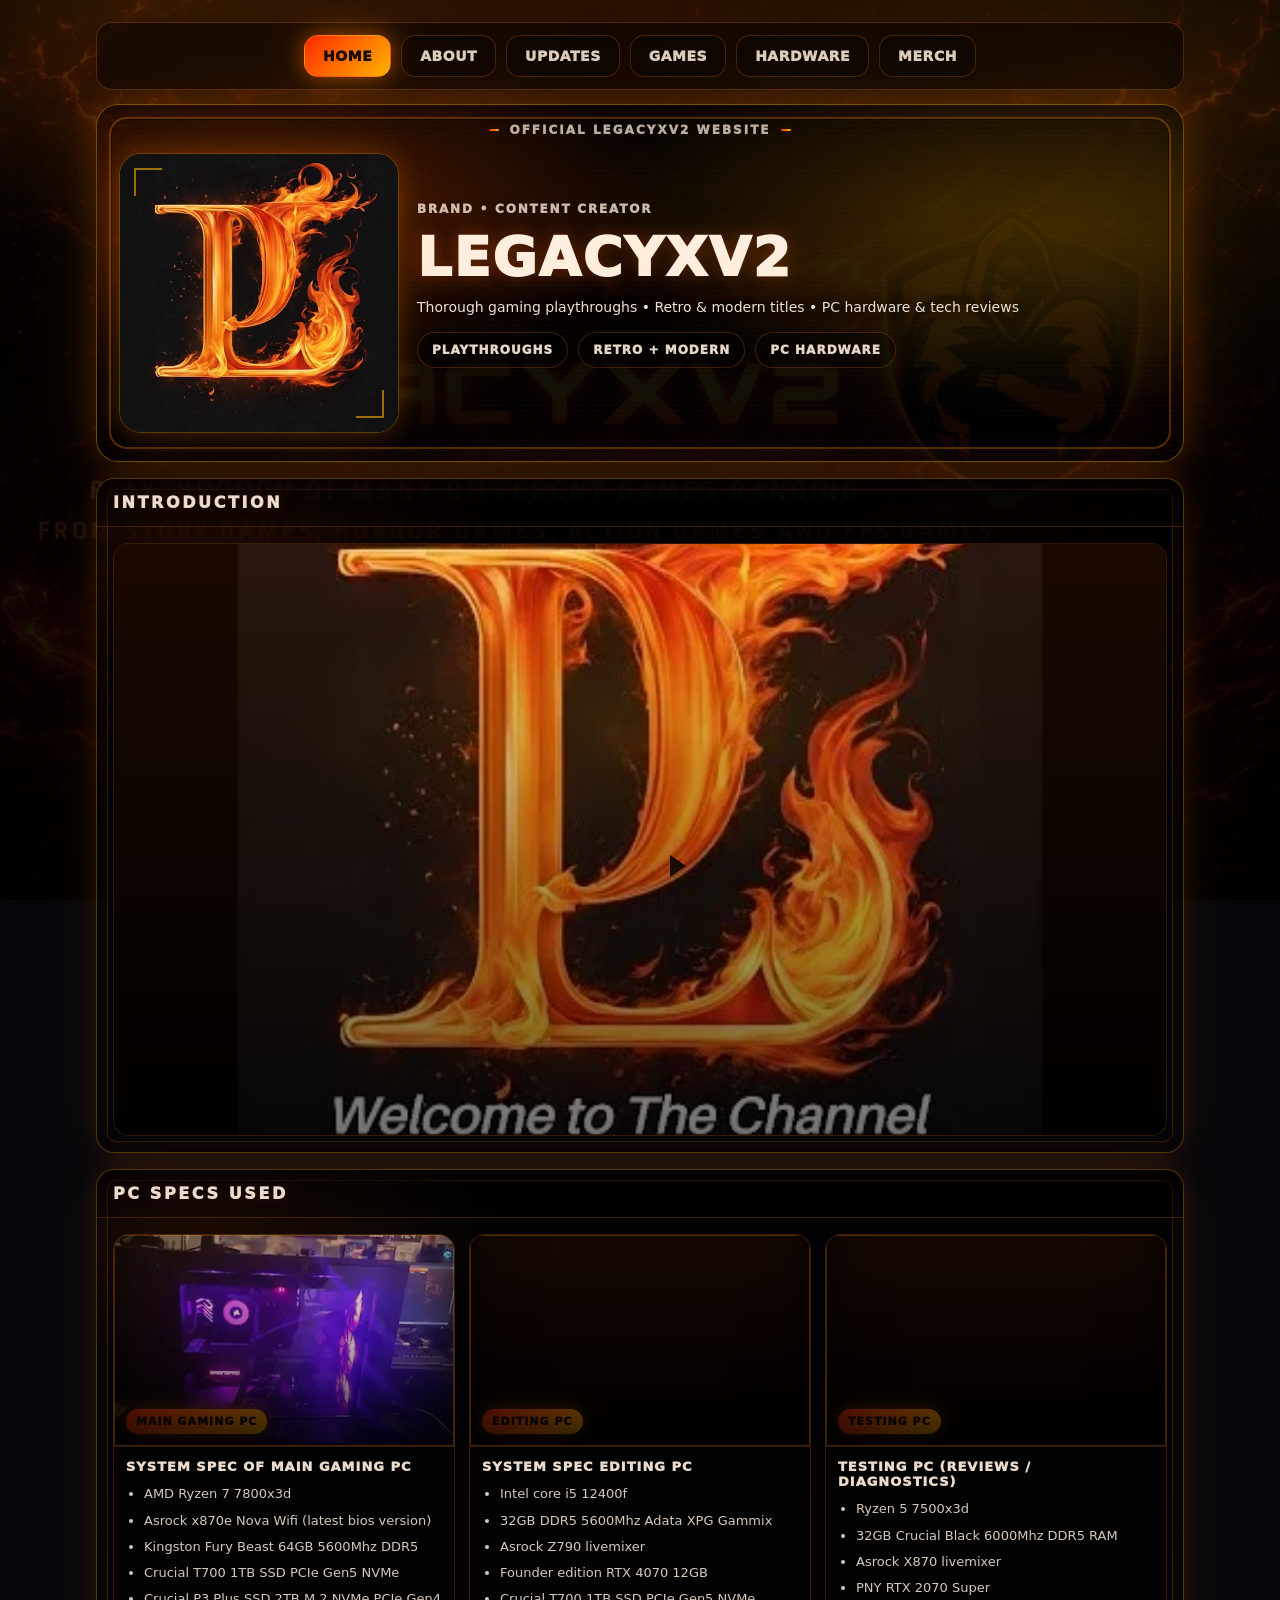
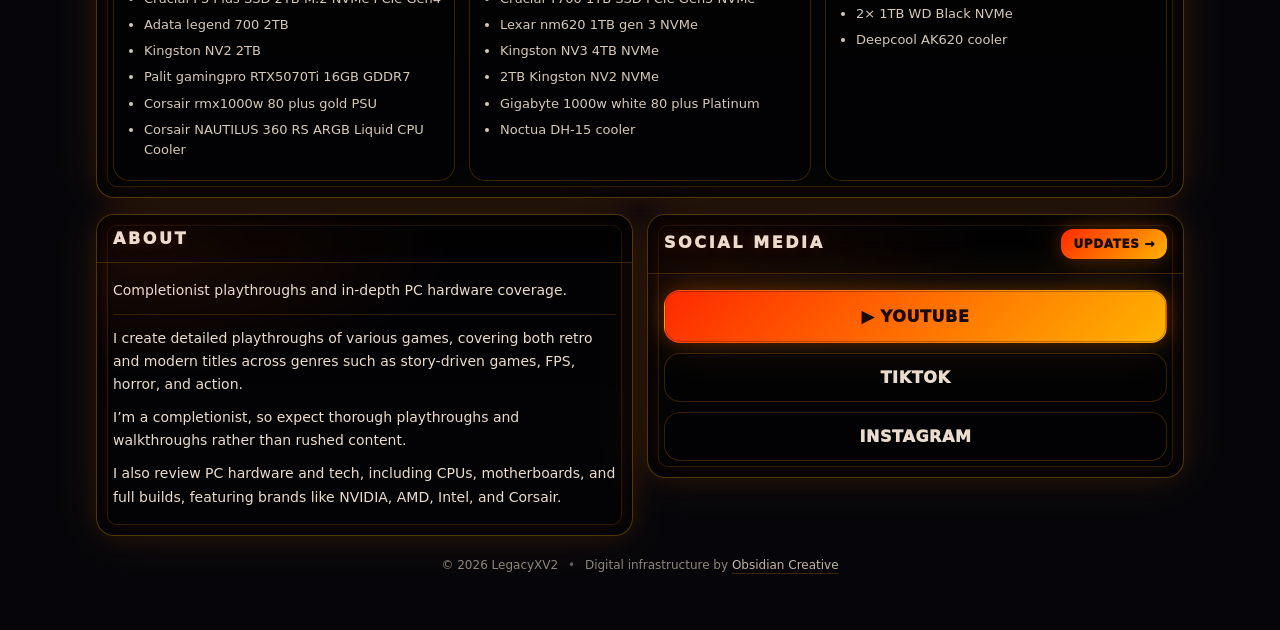
==== index.html @ 6c136018 "2" ====
<!doctype html>
<html lang="en">
<head>
  <meta charset="utf-8" />
  <meta name="viewport" content="width=device-width, initial-scale=1" />

  <script>
    if (location.pathname === "/updates") {
      location.replace("/updates.html");
    }
  </script>

  <title>LegacyXV2 — Gaming Playthroughs & PC Hardware Reviews</title>
  <meta name="description" content="LegacyXV2 creates completionist gaming playthroughs and in-depth PC hardware reviews—GPUs, CPUs, motherboards, benchmarks, builds, and tech." />
  <meta name="robots" content="index,follow" />
  <link rel="canonical" href="https://legacyxv2.co.uk/" />

  <meta property="og:site_name" content="LegacyXV2" />
  <meta property="og:type" content="website" />
  <meta property="og:url" content="https://legacyxv2.co.uk/" />
  <meta property="og:title" content="LegacyXV2 — Gaming Playthroughs & PC Hardware Reviews" />
  <meta property="og:description" content="Completionist playthroughs + PC hardware reviews (GPUs/CPUs/benchmarks/builds). New uploads weekly." />
  <meta property="og:image" content="https://legacyxv2.co.uk/og-legacyxv2.jpg" />
  <meta property="og:image:secure_url" content="https://legacyxv2.co.uk/og-legacyxv2.jpg" />
  <meta property="og:image:alt" content="LegacyXV2 — Gaming Playthroughs & PC Hardware Reviews" />
  <meta property="og:image:width" content="1200" />
  <meta property="og:image:height" content="630" />

  <meta name="twitter:card" content="summary_large_image" />
  <meta name="twitter:title" content="LegacyXV2 — Gaming Playthroughs & PC Hardware Reviews" />
  <meta name="twitter:description" content="Completionist playthroughs + PC hardware reviews (GPUs/CPUs/benchmarks/builds). New uploads weekly." />
  <meta name="twitter:image" content="https://legacyxv2.co.uk/og-legacyxv2.jpg" />

  <link rel="icon" href="/favicon.ico" />

  <link
    rel="preload"
    as="image"
    href="/logo-256.webp"
    fetchpriority="high"
    imagesrcset="/logo-256.webp 256w, /logo-512.webp 512w"
    imagesizes="(max-width: 520px) 220px, 280px"
  />

  <link rel="stylesheet" href="/styles.css?v=12" />

  <script type="application/ld+json">
  {
    "@context": "https://schema.org",
    "@graph": [
      {
        "@type": "WebSite",
        "@id": "https://legacyxv2.co.uk/#website",
        "url": "https://legacyxv2.co.uk/",
        "name": "LegacyXV2",
        "description": "Gaming playthroughs and in-depth PC hardware reviews.",
        "inLanguage": "en-GB",
        "publisher": { "@id": "https://legacyxv2.co.uk/#brand" }
      },
      {
        "@type": "WebPage",
        "@id": "https://legacyxv2.co.uk/#webpage",
        "url": "https://legacyxv2.co.uk/",
        "name": "LegacyXV2 — Gaming Playthroughs & PC Hardware Reviews",
        "isPartOf": { "@id": "https://legacyxv2.co.uk/#website" },
        "about": { "@id": "https://legacyxv2.co.uk/#brand" },
        "mainEntity": { "@id": "https://legacyxv2.co.uk/#brand" },
        "primaryImageOfPage": { "@id": "https://legacyxv2.co.uk/#ogimage" },
        "breadcrumb": { "@id": "https://legacyxv2.co.uk/#breadcrumbs" }
      },
      {
        "@type": "ImageObject",
        "@id": "https://legacyxv2.co.uk/#ogimage",
        "url": "https://legacyxv2.co.uk/og-legacyxv2.jpg",
        "width": 1200,
        "height": 630
      },
      {
        "@type": "Brand",
        "@id": "https://legacyxv2.co.uk/#brand",
        "name": "LegacyXV2",
        "url": "https://legacyxv2.co.uk/",
        "logo": {
          "@type": "ImageObject",
          "url": "https://legacyxv2.co.uk/logo-512.webp"
        },
        "image": { "@id": "https://legacyxv2.co.uk/#ogimage" },
        "sameAs": [
          "https://www.youtube.com/@legacyxv2",
          "https://www.tiktok.com/@legacyxv2",
          "https://www.instagram.com/legacyxv2"
        ],
        "founder": { "@id": "https://legacyxv2.co.uk/#creator" },
        "subjectOf": { "@id": "https://www.youtube.com/@legacyxv2#channel" }
      },
      {
        "@type": "Person",
        "@id": "https://legacyxv2.co.uk/#creator",
        "name": "Jason Cliffe",
        "jobTitle": "Founder / Creator",
        "url": "https://legacyxv2.co.uk/",
        "worksFor": { "@id": "https://legacyxv2.co.uk/#brand" }
      },
      {
        "@type": "YouTubeChannel",
        "@id": "https://www.youtube.com/@legacyxv2#channel",
        "name": "LegacyXV2",
        "url": "https://www.youtube.com/@legacyxv2"
      },
      {
        "@type": "BreadcrumbList",
        "@id": "https://legacyxv2.co.uk/#breadcrumbs",
        "itemListElement": [
          {
            "@type": "ListItem",
            "position": 1,
            "name": "Home",
            "item": "https://legacyxv2.co.uk/"
          }
        ]
      }
    ]
  }
  </script>
</head>

<body>
  <main class="wrap">

    <nav class="topnav" aria-label="Primary">
      <div class="navlinks">
        <a class="navlink active" href="/">Home</a>
        <a class="navlink" href="/about.html">About</a>
        <a class="navlink" href="/updates.html">Updates</a>
        <a class="navlink" href="/game.html">Games</a>
        <a class="navlink" href="/hardware.html">Hardware</a>
        <a class="navlink" href="/merch.html">Merch</a>
      </div>
    </nav>

    <header class="heroFrame">
      <div class="heroFrame__glow" aria-hidden="true"></div>

      <div class="heroFrame__inner">
        <div class="heroTop">
          <div class="heroTop__label">
            <span class="heroTop__dot" aria-hidden="true"></span>
            OFFICIAL LEGACYXV2 WEBSITE
            <span class="heroTop__dot" aria-hidden="true"></span>
          </div>
        </div>

        <div class="heroMain">
          <div class="heroLogo">
            <picture>
              <source
                type="image/webp"
                srcset="/logo-256.webp 256w, /logo-512.webp 512w"
                sizes="(max-width: 520px) 220px, 280px"
              >
              <img
                src="/logo-256.webp"
                srcset="/logo-256.webp 256w, /logo-512.webp 512w"
                sizes="(max-width: 520px) 220px, 280px"
                width="256"
                height="256"
                loading="eager"
                fetchpriority="high"
                decoding="async"
                alt="LegacyXV2 logo"
                class="heroLogo__img"
              />
            </picture>
          </div>

          <div class="heroCopy">
            <div class="heroRole">BRAND • CONTENT CREATOR</div>

            <h1 class="heroTitle">LEGACYXV2</h1>

            <p class="heroSub">
              Thorough gaming playthroughs • Retro &amp; modern titles • PC hardware &amp; tech reviews
            </p>

            <div class="heroChips" aria-hidden="true">
              <span class="chip">Playthroughs</span>
              <span class="chip">Retro + Modern</span>
              <span class="chip">PC Hardware</span>
            </div>
          </div>
        </div>
      </div>
    </header>

    <section class="panel introPanel">
      <div class="panelHead">
        <h2 class="panelTitle">Introduction</h2>
      </div>

      <div class="panelBody">
        <div class="introVideo ytLite" data-yt="EZhBBKnVXdI" role="group" aria-label="LegacyXV2 Introduction video">
          <button class="ytLite__btn" type="button" aria-label="Play LegacyXV2 Introduction video">
            <span class="ytLite__play" aria-hidden="true"></span>
          </button>

          <img
            class="ytLite__thumb"
            src="/yt-intro-480.webp"
            alt="LegacyXV2 Introduction video thumbnail"
            loading="eager"
            fetchpriority="low"
            decoding="async"
            width="480"
            height="270"
          />

          <noscript>
            <iframe
              src="https://www.youtube.com/embed/EZhBBKnVXdI"
              title="LegacyXV2 Introduction"
              loading="lazy"
              referrerpolicy="strict-origin-when-cross-origin"
              allow="accelerometer; autoplay; clipboard-write; encrypted-media; gyroscope; picture-in-picture; web-share"
              allowfullscreen></iframe>
          </noscript>
        </div>
      </div>
    </section>

    <section class="panel specsPanel">
      <div class="panelHead">
        <h2 class="panelTitle">PC Specs Used</h2>
      </div>

      <div class="panelBody">
        <div class="rigGrid">

          <article class="rigCard">
            <div class="rigMedia">
              <img
                src="/pc-gaming-800.webp"
                srcset="/pc-gaming-400.webp 400w, /pc-gaming-800.webp 800w"
                sizes="(max-width: 980px) 100vw, 33vw"
                alt="Main gaming PC"
                width="800"
                height="500"
                loading="lazy"
                decoding="async"
              />
              <span class="rigLabel">Main Gaming PC</span>
            </div>
            <div class="rigContent">
              <h3 class="rigTitle">System Spec of main gaming PC</h3>
              <ul class="rigList">
                <li>AMD Ryzen 7 7800x3d</li>
                <li>Asrock x870e Nova Wifi (latest bios version)</li>
                <li>Kingston Fury Beast 64GB 5600Mhz DDR5</li>
                <li>Crucial T700 1TB SSD PCIe Gen5 NVMe</li>
                <li>Crucial P3 Plus SSD 2TB M.2 NVMe PCIe Gen4</li>
                <li>Adata legend 700 2TB</li>
                <li>Kingston NV2 2TB</li>
                <li>Palit gamingpro RTX5070Ti 16GB GDDR7</li>
                <li>Corsair rmx1000w 80 plus gold PSU</li>
                <li>Corsair NAUTILUS 360 RS ARGB Liquid CPU Cooler</li>
              </ul>
            </div>
          </article>

          <article class="rigCard">
            <div class="rigMedia">
              <img
                src="/pc-editing-800.webp"
                srcset="/pc-editing-400.webp 400w, /pc-editing-800.webp 800w"
                sizes="(max-width: 980px) 100vw, 33vw"
                alt="Editing PC"
                width="800"
                height="500"
                loading="lazy"
                decoding="async"
              />
              <span class="rigLabel">Editing PC</span>
            </div>
            <div class="rigContent">
              <h3 class="rigTitle">System spec editing PC</h3>
              <ul class="rigList">
                <li>Intel core i5 12400f</li>
                <li>32GB DDR5 5600Mhz Adata XPG Gammix</li>
                <li>Asrock Z790 livemixer</li>
                <li>Founder edition RTX 4070 12GB</li>
                <li>Crucial T700 1TB SSD PCIe Gen5 NVMe</li>
                <li>Lexar nm620 1TB gen 3 NVMe</li>
                <li>Kingston NV3 4TB NVMe</li>
                <li>2TB Kingston NV2 NVMe</li>
                <li>Gigabyte 1000w white 80 plus Platinum</li>
                <li>Noctua DH-15 cooler</li>
              </ul>
            </div>
          </article>

          <article class="rigCard">
            <div class="rigMedia">
              <img
                src="/pc-testing-800.webp"
                srcset="/pc-testing-400.webp 400w, /pc-testing-800.webp 800w"
                sizes="(max-width: 980px) 100vw, 33vw"
                alt="Testing PC"
                width="800"
                height="500"
                loading="lazy"
                decoding="async"
              />
              <span class="rigLabel">Testing PC</span>
            </div>
            <div class="rigContent">
              <h3 class="rigTitle">Testing PC (Reviews / Diagnostics)</h3>
              <ul class="rigList">
                <li>Ryzen 5 7500x3d</li>
                <li>32GB Crucial Black 6000Mhz DDR5 RAM</li>
                <li>Asrock X870 livemixer</li>
                <li>PNY RTX 2070 Super</li>
                <li>2× 1TB WD Black NVMe</li>
                <li>Deepcool AK620 cooler</li>
              </ul>
            </div>
          </article>

        </div>
      </div>
    </section>

    <section class="grid2">
      <section class="panel">
        <div class="panelHead">
          <h2 class="panelTitle">About</h2>
        </div>

        <div class="panelBody aboutBody">
          <p class="aboutLead">
            Completionist playthroughs and in-depth PC hardware coverage.
          </p>

          <div class="aboutDivider" aria-hidden="true"></div>

          <p>
            I create detailed playthroughs of various games, covering both retro and modern titles
            across genres such as story-driven games, FPS, horror, and action.
          </p>

          <p>
            I’m a completionist, so expect thorough playthroughs and walkthroughs rather than rushed content.
          </p>

          <p>
            I also review PC hardware and tech, including CPUs, motherboards, and full builds,
            featuring brands like NVIDIA, AMD, Intel, and Corsair.
          </p>
        </div>
      </section>

      <section class="panel">
        <div class="panelHead panelHead--split">
          <h2 class="panelTitle">Social Media</h2>
          <a class="miniLink" href="/updates.html">Updates →</a>
        </div>

        <div class="panelBody">
          <div class="linksGrid">
            <a class="btnPrimary" href="https://youtube.com/@legacyxv2" target="_blank" rel="noopener">▶ YouTube</a>
            <a class="btnGhost" href="https://www.tiktok.com/@legacyxv2" target="_blank" rel="noopener">TikTok</a>
            <a class="btnGhost" href="https://www.instagram.com/legacyxv2" target="_blank" rel="noopener">Instagram</a>
          </div>
        </div>
      </section>
    </section>

    <footer class="footer">
  <p>
    © <span id="year"></span> LegacyXV2
    <span class="footerSep">•</span>
    Digital infrastructure by 
    <a href="https://obsidiancreative.uk" target="_blank" rel="noopener">
      Obsidian Creative
    </a>
  </p>
</footer>

  </main>

  <script>
    // Enable "ready" enhancements after first paint
    requestAnimationFrame(() => document.documentElement.classList.add("ready"));

    document.getElementById("year").textContent = new Date().getFullYear();

    // Click-to-load YouTube iframe
    (function () {
      const wrap = document.querySelector(".ytLite");
      if (!wrap) return;

      const id = wrap.getAttribute("data-yt");
      const btn = wrap.querySelector(".ytLite__btn");
      if (!id || !btn) return;

      function load() {
        const pc1 = document.createElement("link");
        pc1.rel = "preconnect";
        pc1.href = "https://www.youtube.com";
        pc1.crossOrigin = "anonymous";
        document.head.appendChild(pc1);

        const pc2 = document.createElement("link");
        pc2.rel = "preconnect";
        pc2.href = "https://i.ytimg.com";
        pc2.crossOrigin = "anonymous";
        document.head.appendChild(pc2);

        const iframe = document.createElement("iframe");
        iframe.src =
          "https://www.youtube.com/embed/" +
          encodeURIComponent(id) +
          "?autoplay=1&rel=0&modestbranding=1";
        iframe.title = "LegacyXV2 Introduction";
        iframe.loading = "lazy";
        iframe.referrerPolicy = "strict-origin-when-cross-origin";
        iframe.allow =
          "accelerometer; autoplay; clipboard-write; encrypted-media; gyroscope; picture-in-picture; web-share";
        iframe.allowFullscreen = true;

        wrap.innerHTML = "";
        wrap.appendChild(iframe);
      }

      btn.addEventListener("click", load, { once: true });
      btn.addEventListener("keydown", (e) => {
        if (e.key === "Enter" || e.key === " ") {
          e.preventDefault();
          load();
        }
      });
    })();
  </script>
</body>
</html>
---- styles.css ----
:root{
  --bg:#06060a;
  --text:#ffeedd;
  --muted:rgba(255,238,221,0.72);

  --card:rgba(0,0,0,0.58);
  --ember:#ff5a00;
  --ember2:#ffb300;
  --ember3:#ff2a00;

  --border:rgba(255,140,0,0.26);
  --borderStrong:rgba(255,179,0,0.36);

  --radius:18px;

  /* HUD extras */
  --hudLine: rgba(255,140,0,0.35);
  --hudLine2: rgba(255,179,0,0.22);
}

*{ box-sizing:border-box; }
html{ min-height:100%; }
body{ min-height:100svh; }

img, picture, video, canvas, svg{
  max-width:100%;
  height:auto;
  display:block;
}

body{
  margin:0;
  font-family: ui-sans-serif, system-ui, -apple-system, Segoe UI, Roboto, Arial;
  color:var(--text);
  background-color: var(--bg);
  min-height: 100svh;
  position: relative;
  overflow-x: hidden;
}

/* =========================================================
   BACKGROUND
========================================================= */
body::before{
  content:"";
  position: fixed;
  inset: 0;
  z-index: -2;
  pointer-events: none;

  background:
    radial-gradient(1200px 600px at 50% 0%, rgba(255,90,0,0.18), transparent 60%),
    linear-gradient(rgba(0,0,0,0.74), rgba(0,0,0,0.82)),
    url("/bg.jpg");
  background-size: cover;
  background-position: center;
  background-repeat: no-repeat;
}

/* Prefer WebP via image-set when supported */
@supports (background-image: image-set(url("/bg-1280.webp") 1x)){
  body::before{
    background:
      radial-gradient(1200px 600px at 50% 0%, rgba(255,90,0,0.18), transparent 60%),
      linear-gradient(rgba(0,0,0,0.74), rgba(0,0,0,0.82)),
      image-set(
        url("/bg-1280.webp") 1x,
        url("/bg-1920.webp") 2x
      );
    background-size: cover;
    background-position: center;
    background-repeat: no-repeat;
  }
}

/* vignette overlay */
body::after{
  content:"";
  position: fixed;
  inset: 0;
  z-index: -1;
  pointer-events: none;
  background:
    radial-gradient(900px 420px at 12% 0%, rgba(255,140,0,.14), transparent 60%),
    radial-gradient(900px 500px at 88% 10%, rgba(255,179,0,.10), transparent 62%),
    linear-gradient(180deg, rgba(0,0,0,.22), rgba(0,0,0,.62));
  opacity: 1;
}

.wrap{
  max-width: 1120px;
  margin: 0 auto;
  padding: 22px 16px 46px;
}

/* ================= NAV ================= */
.topnav{
  display:flex;
  justify-content:center;
  align-items:center;
  gap: 12px;

  padding: 12px 14px;
  border-radius: 16px;

  background: rgba(0,0,0,0.45);
  border: 1px solid var(--border);

  backdrop-filter: none;

  position: sticky;
  top: 12px;
  z-index: 50;
}

/* enable blur after first paint */
html.ready .topnav{
  backdrop-filter: blur(10px);
}

.navlinks{
  display:flex;
  align-items:center;
  justify-content:center;
  gap: 10px;
  flex-wrap: wrap;
  overflow: visible;
  max-width: 100%;
  min-width: 0;
}

.navlink{
  font-size: 14px;
  font-weight: 1000;
  padding: 12px 18px;
  border-radius: 14px;

  text-decoration:none;
  text-transform: uppercase;
  letter-spacing: 0.5px;

  color: rgba(255,238,221,0.85);
  background: rgba(0,0,0,0.30);
  border: 1px solid rgba(255,140,0,0.22);

  transition: transform 140ms ease, box-shadow 140ms ease, filter 140ms ease, background 140ms ease, border-color 140ms ease;

  flex: 0 0 auto;
  white-space: nowrap;
  text-align: center;
}

.navlink::before,
.navlink::after{
  content: none !important;
}

.navlink:hover{
  transform: translateY(-1px);
  border-color: rgba(255,179,0,0.40);
  background: rgba(0,0,0,0.42);
  box-shadow:
    0 0 16px rgba(255,90,0,0.22),
    0 0 30px rgba(255,179,0,0.14);
}

.navlink.active{
  color: #1a0b06;
  background: linear-gradient(135deg, var(--ember3), var(--ember2));
  border: 1px solid rgba(255, 140, 0, 0.25);
  box-shadow:
    0 0 20px rgba(255,90,0,0.44),
    0 0 42px rgba(255,179,0,0.26);
}

@media (max-width: 720px){
  .navlinks{
    justify-content: flex-start;
    overflow-x: auto;
    -webkit-overflow-scrolling: touch;
    scrollbar-width: none;
    padding: 6px 4px;
    flex-wrap: nowrap;
  }
  .navlinks::-webkit-scrollbar{ display:none; }
}

/* ================= HERO FRAME ================= */
.heroFrame{
  margin-top: 14px;
  position: relative;
  border-radius: 22px;
  overflow: hidden;

  border: 1px solid rgba(255,179,0,0.42);
  background: linear-gradient(180deg, rgba(0,0,0,0.78), rgba(0,0,0,0.34));

  box-shadow: 0 0 18px rgba(255,90,0,0.14);
}

html.ready .heroFrame{
  box-shadow:
    0 0 34px rgba(255,90,0,0.22),
    0 0 90px rgba(255,179,0,0.12);
}

.heroFrame__glow{
  position:absolute;
  inset:-60px;
  pointer-events:none;

  background:
    radial-gradient(700px 260px at 18% 35%, rgba(255,90,0,0.30), transparent 62%),
    radial-gradient(780px 280px at 85% 38%, rgba(255,179,0,0.22), transparent 62%),
    radial-gradient(700px 340px at 50% 120%, rgba(255,42,0,0.20), transparent 60%);

  filter: none;
  opacity: 0;
}

html.ready .heroFrame__glow{
  filter: blur(16px);
  opacity: 1;
  animation: emberFlicker 6.5s ease-in-out infinite;
}

@keyframes emberFlicker{
  0%, 100% { opacity: 0.98; transform: translateY(0px); }
  40%      { opacity: 0.93; transform: translateY(0.4px); }
  70%      { opacity: 1;    transform: translateY(-0.3px); }
}

.heroFrame__inner{
  position:relative;
  padding: 18px;
}

.heroFrame__inner::before{
  content:"";
  position:absolute;
  inset: 12px;
  border-radius: 18px;
  border: 2px solid rgba(255,140,0,0.30);
  pointer-events:none;
  box-shadow:
    inset 0 0 0 1px rgba(0,0,0,0.55),
    0 0 22px rgba(255,90,0,0.10);
}

.heroFrame__inner::after{
  content:"";
  position:absolute;
  inset: 0;
  pointer-events:none;
  opacity: 0.35;
  background: repeating-linear-gradient(
    to bottom,
    rgba(255,255,255,0.03),
    rgba(255,255,255,0.03) 1px,
    transparent 1px,
    transparent 5px
  );
}

.heroTop{
  display:flex;
  justify-content:center;
  position:relative;
  z-index:1;
  margin-bottom: 10px;
}

.heroTop__label{
  display:flex;
  align-items:center;
  gap: 10px;
  font-weight: 1000;
  text-transform: uppercase;
  letter-spacing: 2px;
  font-size: 12px;
  color: rgba(255,238,221,0.72);
}

.heroTop__dot{
  width: 10px;
  height: 2px;
  border-radius: 999px;
  background: linear-gradient(90deg, var(--ember3), var(--ember2));
  box-shadow: 0 0 12px rgba(255,90,0,0.35);
}

.heroMain{
  display:grid;
  grid-template-columns: 280px 1fr;
  gap: 18px;
  align-items:center;
  position:relative;
  z-index:1;
  padding: 6px 4px 10px;
}

.heroLogo{
  border-radius: 22px;
  overflow:hidden;
  background: rgba(0,0,0,0.34);
  border: 1px solid rgba(255,179,0,0.35);
  box-shadow: inset 0 0 0 2px rgba(0,0,0,0.55);
  position:relative;
  aspect-ratio: 1 / 1;
  z-index: 5;
}

html.ready .heroLogo{
  box-shadow:
    0 0 24px rgba(255,90,0,0.22),
    0 0 52px rgba(255,179,0,0.12),
    inset 0 0 0 2px rgba(0,0,0,0.55);
}

.heroLogo::before,
.heroLogo::after{
  content:"";
  position:absolute;
  width: 26px;
  height: 26px;
  border: 2px solid rgba(255,179,0,0.62);
  opacity: 0.95;
}

.heroLogo::before{
  top: 14px; left: 14px;
  border-right:none; border-bottom:none;
}

.heroLogo::after{
  bottom: 14px; right: 14px;
  border-left:none; border-top:none;
}

.heroLogo__img{
  width:100%;
  height:100%;
  object-fit: cover;
}

.heroTitle{
  margin: 0 0 8px;
  font-size: 54px;
  font-weight: 1000;
  text-transform: uppercase;
  letter-spacing: 2px;
  text-shadow: 0 0 10px rgba(0,0,0,0.65);
}

html.ready .heroTitle{
  text-shadow:
    0 0 16px rgba(255,90,0,0.26),
    0 0 36px rgba(255,179,0,0.14);
}

.heroSub{
  margin: 0 0 14px;
  color: rgba(255,238,221,0.94);
  line-height: 1.5;
  font-size: 14px;
  max-width: 760px;
  text-shadow: 0 0 10px rgba(0,0,0,0.55);
}

.heroRole{
  font-size: 12px;
  font-weight: 1000;
  letter-spacing: 1.8px;
  text-transform: uppercase;
  color: rgba(255,238,221,0.78);
  margin-bottom: 10px;
}

.heroChips{
  display:flex;
  flex-wrap: wrap;
  gap: 10px;
  margin: 0 0 16px;
}

.chip{
  padding: 10px 14px;
  border-radius: 999px;
  font-weight: 1000;
  text-transform: uppercase;
  letter-spacing: 1px;
  font-size: 12px;
  color: rgba(255,238,221,0.90);

  background: rgba(0,0,0,0.28);
  border: 1px solid rgba(255,140,0,0.22);
  box-shadow: inset 0 0 0 1px rgba(0,0,0,0.45);
}

/* ================= PANELS ================= */
.panel{
  margin-top: 16px;
  border-radius: var(--radius);
  background: linear-gradient(180deg, rgba(0,0,0,0.62), rgba(0,0,0,0.40));
  border: 1px solid rgba(255,179,0,0.30);
  overflow:hidden;
  position: relative;
  box-shadow: 0 0 14px rgba(255,90,0,0.08);
}

html.ready .panel{
  box-shadow:
    0 0 26px rgba(255,90,0,0.12),
    0 0 60px rgba(255,179,0,0.08);
}

.panel::before{
  content:"";
  position:absolute;
  inset:-2px;
  pointer-events:none;
  background: radial-gradient(520px 220px at 10% 10%, rgba(255,90,0,0.12), transparent 60%);
  filter: none;
  opacity: 0;
}

html.ready .panel::before{
  filter: blur(10px);
  opacity: 0.85;
  animation: emberFlicker 8s ease-in-out infinite;
}

.panel::after{
  content:"";
  position:absolute;
  inset: 10px;
  border-radius: calc(var(--radius) - 8px);
  pointer-events:none;
  border: 1px solid rgba(255,140,0,0.20);
  box-shadow:
    inset 0 0 0 1px rgba(0,0,0,0.55),
    0 0 18px rgba(255,90,0,0.10);
  opacity: .9;
}

.panelHead{
  position:relative;
  z-index:1;
  padding: 14px 16px;
  border-bottom: 1px solid rgba(255,140,0,0.22);
  background: linear-gradient(180deg, rgba(0,0,0,0.45), rgba(0,0,0,0.20));
}

.panelHead--split{
  display:flex;
  align-items: baseline;
  justify-content: space-between;
  gap: 12px;
}

.panelTitle{
  margin: 0;
  font-size: 16px;
  font-weight: 1000;
  letter-spacing: 2.6px;
  text-transform: uppercase;
  color: rgba(255,238,221,0.92);
  text-shadow: 0 0 14px rgba(255,90,0,0.18);
}

.panelBody{
  position:relative;
  z-index:1;
  padding: 16px;
}

.panelBody p{
  margin: 0 0 10px;
  line-height: 1.65;
  font-size: 14px;
  color: rgba(255,238,221,0.92);
}

.panel--disclaimer .panelBody{
  padding: 12px 16px;
}

@media (hover:hover) and (pointer:fine){
  .panel{
    transition: transform 160ms ease, box-shadow 160ms ease, border-color 160ms ease;
  }
  .panel:hover{
    transform: translateY(-2px);
    border-color: rgba(255,179,0,0.44);
    box-shadow:
      0 0 36px rgba(255,90,0,0.18),
      0 0 90px rgba(255,179,0,0.12);
  }
}

/* =========================================================
   UNIVERSAL GRIDS 
========================================================= */
.grid2{
  display:grid;
  grid-template-columns: 1fr 1fr;
  gap: 14px;
  align-items: start;
}
@media (max-width: 980px){
  .grid2{ grid-template-columns: 1fr; }
}

/* generic responsive grid for cards */
.cardsGrid,
.playlistGrid,
.updatesGrid{
  display:grid;
  grid-template-columns: 1fr;
  gap: 14px;
}
@media (min-width: 820px){
  .cardsGrid,
  .playlistGrid,
  .updatesGrid{ grid-template-columns: repeat(2, minmax(0, 1fr)); }
}
@media (min-width: 1180px){
  .cardsGrid,
  .playlistGrid,
  .updatesGrid{ grid-template-columns: repeat(3, minmax(0, 1fr)); }
}

/* =========================================================
   CARD BASE
========================================================= */
.mediaCard,
.playlistCard,
.updateCard,
.rigCard{
  border-radius: 16px;
  overflow:hidden;
  border: 1px solid rgba(255,140,0,0.22);
  background: rgba(0,0,0,0.28);
  box-shadow: inset 0 0 0 1px rgba(0,0,0,0.55);
  display:flex;
  flex-direction:column;
  min-width: 0;
}

/* =========================================================
   MEDIA THUMBS 
========================================================= */
.mediaThumb,
.thumbLink,
.rigMedia,
.playlistFrame{
  position: relative;
  width:100%;
  background: rgba(0,0,0,0.35);
  border-bottom: 1px solid rgba(255,140,0,0.18);
  overflow:hidden;
}

/* default 16:9 for general media blocks */
.mediaThumb,
.thumbLink,
.playlistFrame{ aspect-ratio: 16 / 9; }

.mediaThumb img,
.thumbImg,
.rigMedia img{
  position:absolute;
  inset:0;
  width:100%;
  height:100%;
  object-fit: cover;
}

/* rig media uses a nicer ratio for PC pics */
.rigMedia{ aspect-ratio: 16 / 10; }
.rigMedia img{ position:absolute; inset:0; }

/* =========================================================
   MEDIA BODY
========================================================= */
.mediaBody{
  padding: 12px 14px 14px;
  display:flex;
  flex-direction:column;
  gap: 10px;
}

.mediaTitle{
  margin:0;
  font-size: 13px;
  font-weight: 1000;
  letter-spacing: 1px;
  text-transform: uppercase;
  color: rgba(255,238,221,0.92);
}

.mediaText{
  margin:0;
  font-size: 12px;
  line-height: 1.55;
  color: rgba(255,238,221,0.74);
}

.mediaActions{
  margin-top: 2px;
  display:flex;
  gap: 10px;
  flex-wrap: wrap;
}

/* =========================================================
   VIDEOS: PLAYLIST CARDS
========================================================= */
.playlistHead{
  padding: 12px 14px;
  border-bottom: 1px solid rgba(255,140,0,0.18);
  background: linear-gradient(180deg, rgba(0,0,0,0.45), rgba(0,0,0,0.22));
}
.playlistTitle{
  margin: 0;
  font-size: 13px;
  font-weight: 1000;
  letter-spacing: 1px;
  text-transform: uppercase;
  color: rgba(255,238,221,0.92);
}
.playlistFrame iframe{
  position:absolute;
  inset:0;
  width:100%;
  height:100%;
  border:0;
}
.playlistFoot{
  padding: 12px 14px 14px;
  display:flex;
  align-items:center;
  justify-content:space-between;
  gap: 12px;
  border-top: 1px solid rgba(255,140,0,0.12);
  background: linear-gradient(180deg, rgba(0,0,0,0.10), rgba(0,0,0,0.22));
}
.playlistNote{
  margin: 0;
  font-size: 12px;
  color: rgba(255,238,221,0.74);
}

/* =========================================================
   UPDATES CARDS
========================================================= */
.updateTop{
  display:flex;
  align-items:center;
  justify-content: space-between;
  gap: 10px;
  padding: 12px;
  border-bottom: 1px solid rgba(255,140,0,0.18);
  background: rgba(0,0,0,0.22);
}
.updateMeta{
  font-size: 12px;
  font-weight: 1000;
  letter-spacing: 1px;
  text-transform: uppercase;
  color: rgba(255,238,221,0.80);
}
.updateBodyWrap{
  padding: 12px;
  display:flex;
  flex-direction: column;
  gap: 10px;
}

/* =========================================================
   HOME: INTRO VIDEO 
========================================================= */
.introVideo{
  width: 100%;
  border-radius: 16px;
  overflow: hidden;
  border: 1px solid rgba(255,140,0,0.18);
  background: rgba(0,0,0,0.28);
  box-shadow: inset 0 0 0 1px rgba(0,0,0,0.55);
  aspect-ratio: 16 / 9;
}

.ytLite{
  position: relative;
  display: grid;
  place-items: center;
  width:100%;
  height:100%;
}
.ytLite iframe{
  width: 100%;
  height: 100%;
  display: block;
  border: 0;
}
.ytLite__thumb{
  position: absolute;
  inset: 0;
  width: 100%;
  height: 100%;
  object-fit: cover;
  filter: none;
  transform: none;
}
html.ready .ytLite__thumb{
  filter: saturate(1.02) contrast(1.02);
  transform: scale(1.02);
}
.ytLite::after{
  content:"";
  position:absolute;
  inset:0;
  pointer-events:none;
  background: radial-gradient(600px 240px at 50% 30%, rgba(255,179,0,0.10), transparent 60%),
              linear-gradient(180deg, rgba(255,90,0,0.10), rgba(0,0,0,0.55));
}
.ytLite__btn{
  position: absolute;
  inset: 0;
  width: 100%;
  height: 100%;
  border: 0;
  background: transparent;
  cursor: pointer;
  z-index: 2;
}
.ytLite__play{
  width: 76px;
  height: 54px;
  border-radius: 14px;
  background: linear-gradient(135deg, var(--ember3), var(--ember2));
  box-shadow:
    0 0 18px rgba(255,90,0,0.30),
    0 0 46px rgba(255,179,0,0.18),
    inset 0 0 0 1px rgba(0,0,0,0.25);
  position: relative;
}
.ytLite__play::before{
  content:"";
  position:absolute;
  left: 30px;
  top: 16px;
  width: 0;
  height: 0;
  border-left: 16px solid #1a0b06;
  border-top: 11px solid transparent;
  border-bottom: 11px solid transparent;
}
.ytLite__btn:focus-visible{
  outline: 3px solid rgba(255,179,0,0.45);
  outline-offset: 4px;
}

/* =========================================================
   HARDWARE / PC SPECS
========================================================= */
.rigGrid{
  display:grid;
  grid-template-columns: 1fr;
  gap: 14px;
}
@media (min-width: 820px){
  .rigGrid{ grid-template-columns: repeat(2, minmax(0, 1fr)); }
}
@media (min-width: 1180px){
  .rigGrid{ grid-template-columns: repeat(3, minmax(0, 1fr)); }
}

.rigMedia::after{
  content:"";
  position:absolute;
  inset:0;
  pointer-events:none;
  background: linear-gradient(180deg, rgba(255,90,0,0.08), rgba(0,0,0,0.55));
  box-shadow:
    inset 0 0 0 1px rgba(255,140,0,0.25),
    inset 0 -40px 60px rgba(0,0,0,0.65);
}

.rigLabel{
  position:absolute;
  left:12px;
  bottom:12px;
  padding:6px 10px;
  font-size:11px;
  font-weight:1000;
  letter-spacing:1px;
  text-transform:uppercase;

  color:#1a0b06;
  background: linear-gradient(135deg, var(--ember3), var(--ember2));
  border-radius:999px;

  box-shadow:
    0 0 14px rgba(255,90,0,0.35),
    0 0 28px rgba(255,179,0,0.18);
}

.rigContent{ padding: 12px 12px 14px; }

.rigTitle{
  margin: 0 0 10px;
  font-size: 13px;
  font-weight: 1000;
  letter-spacing: 1px;
  text-transform: uppercase;
  color: rgba(255,238,221,0.92);
}

.rigList{
  margin: 0;
  padding-left: 18px;
  color: rgba(255,238,221,0.84);
  line-height: 1.55;
  font-size: 13px;
}
.rigList li{ margin: 6px 0; }

/* ================= ABOUT / LINKS ================= */
.aboutDivider{
  height: 1px;
  background: rgba(255,140,0,0.18);
  margin: 12px 0 12px;
  border-radius: 999px;
}

.linksGrid{
  display:grid;
  grid-template-columns: 1fr;
  gap: 10px;
}

/* ================= FORMS ================= */
.formGrid{
  display:grid;
  grid-template-columns: 1fr;
  gap: 12px;
}
@media (min-width: 820px){
  .formGrid{ grid-template-columns: 1fr 1fr; }
  .formGrid .full{ grid-column: 1 / -1; }
}

.field label{
  display:block;
  font-size: 12px;
  font-weight: 1000;
  letter-spacing: 1px;
  text-transform: uppercase;
  color: rgba(255,238,221,0.78);
  margin: 0 0 8px;
}

.input, .textarea{
  width: 100%;
  border-radius: 14px;
  padding: 12px 12px;
  color: rgba(255,238,221,0.92);
  background: rgba(0,0,0,0.28);
  border: 1px solid rgba(255,140,0,0.22);
  outline: none;
  box-shadow: inset 0 0 0 1px rgba(0,0,0,0.45);
}

.textarea{
  min-height: 120px;
  resize: vertical;
}

.input:focus, .textarea:focus{
  border-color: rgba(255,179,0,0.45);
  box-shadow:
    0 0 0 3px rgba(255,179,0,0.14),
    inset 0 0 0 1px rgba(0,0,0,0.45);
}

.checkRow{
  display:flex;
  align-items:flex-start;
  gap: 10px;
  color: rgba(255,238,221,0.78);
  font-size: 12px;
  line-height: 1.55;
}

.checkRow input{
  margin-top: 3px;
  transform: scale(1.05);
}

.noticeBox{
  border-radius: 16px;
  border: 1px solid rgba(255,140,0,0.22);
  background: rgba(0,0,0,0.28);
  padding: 12px 14px;
  color: rgba(255,238,221,0.72);
  font-size: 12px;
  line-height: 1.6;
}

.successBox{
  display:flex;
  align-items:center;
  gap: 10px;
  border-radius: 16px;
  border: 1px solid rgba(255,179,0,0.30);
  background: rgba(0,0,0,0.34);
  padding: 12px 14px;
  font-weight: 1000;
}

/* ================= LINKS / BUTTONS ================= */
.btnPrimary{
  display:flex;
  align-items:center;
  justify-content:center;
  padding: 16px 18px;
  border-radius: 16px;

  font-weight: 1000;
  letter-spacing: 0.6px;
  text-transform: uppercase;
  text-decoration:none;

  color: #1a0b06;
  background: linear-gradient(135deg, var(--ember3), var(--ember2));
  border: 1px solid rgba(255, 140, 0, 0.25);

  box-shadow:
    0 0 18px rgba(255, 90, 0, 0.26),
    0 0 52px rgba(255,179,0,0.16),
    inset 0 0 0 1px rgba(0,0,0,0.25);

  transition: transform 140ms ease, filter 140ms ease, box-shadow 140ms ease;
}

.btnPrimary:hover{
  transform: translateY(-1px);
  filter: brightness(1.06);
}

.btnGhost{
  display:flex;
  align-items:center;
  justify-content:center;
  padding: 14px 16px;
  border-radius: 16px;

  font-weight: 1000;
  letter-spacing: 0.6px;
  text-transform: uppercase;
  text-decoration:none;

  color: rgba(255,238,221,0.92);
  background: rgba(0,0,0,0.28);
  border: 1px solid rgba(255,140,0,0.22);

  box-shadow: inset 0 0 0 1px rgba(0,0,0,0.35);

  transition: transform 140ms ease, filter 140ms ease, border-color 140ms ease, background 140ms ease;
}

.btnGhost:hover{
  transform: translateY(-1px);
  border-color: rgba(255,179,0,0.40);
  background: rgba(0,0,0,0.40);
}

.miniLink{
  display:inline-block;
  padding: 8px 12px;
  border-radius: 12px;
  font-size: 12px;
  font-weight: 1000;
  text-transform: uppercase;
  letter-spacing: 0.6px;
  text-decoration:none;

  color: #1a0b06;
  background: linear-gradient(135deg, var(--ember3), var(--ember2));
  box-shadow:
    0 0 18px rgba(255, 90, 0, 0.26),
    0 0 52px rgba(255,179,0,0.16);

  transition: transform 140ms ease, filter 140ms ease;
}

.miniLink:hover{
  transform: translateY(-1px);
  filter: brightness(1.05);
}

/* ================= FOOTER ================= */
.footer{
  text-align:center;
  margin-top: 22px;
  font-size: 12px;
  color: rgba(255,238,221,0.55);
}
.footer a{
  color: rgba(255,238,221,0.75);
  text-decoration:none;
  border-bottom: 1px solid rgba(255,140,0,0.22);
  padding-bottom: 1px;
}
.footer a:hover{
  border-bottom-color: rgba(255,179,0,0.50);
}
.footerSep{
  opacity: .7;
  margin: 0 6px;
}

/* ================= SMALL UI HELPERS ================= */
.smallNote,
.tinyNote{
  margin: 0 0 10px;
  line-height: 1.6;
  color: rgba(255,238,221,0.74);
}
.tinyNote{
  margin-top: 10px;
  font-size: 12px;
}

/* Actions row for forms */
.actions{
  display:flex;
  align-items:center;
  gap: 12px;
  flex-wrap: wrap;
}

/* Status pill */
.formStatus{
  display:inline-flex;
  align-items:center;
  min-height: 42px;
  padding: 10px 12px;
  border-radius: 14px;
  font-size: 12px;
  font-weight: 1000;
  letter-spacing: 0.6px;
  text-transform: uppercase;
  border: 1px solid rgba(255,140,0,0.22);
  background: rgba(0,0,0,0.22);
  color: rgba(255,238,221,0.72);
}
.formStatus[data-kind="busy"]{
  border-color: rgba(255,179,0,0.30);
  color: rgba(255,238,221,0.85);
}
.formStatus[data-kind="ok"]{
  border-color: rgba(255,179,0,0.40);
  color: rgba(255,238,221,0.92);
  box-shadow: 0 0 18px rgba(255,90,0,0.14);
}
.formStatus[data-kind="error"]{
  border-color: rgba(255,90,0,0.40);
  color: rgba(255,238,221,0.92);
  box-shadow: 0 0 18px rgba(255,42,0,0.14);
}

/* =========================================================
   MODAL 
========================================================= */
.modal{
  position: fixed;
  inset: 0;
  z-index: 9999;
  display: none;
}
.modal.is-open{ display: block; }

.modal__backdrop{
  position: absolute;
  inset: 0;
  background: rgba(0,0,0,0.70);
}

.modal__panel{
  position: relative;
  width: min(720px, calc(100vw - 28px));
  margin: 7vh auto 0;
  border-radius: 18px;
  border: 1px solid rgba(255,140,0,0.22);
  background: rgba(0,0,0,0.72);
  box-shadow: 0 20px 70px rgba(0,0,0,0.55);
  overflow: hidden;
  transform: translateY(6px);
}
html.ready .modal__panel{ backdrop-filter: blur(10px); }

.modal__head{
  display:flex;
  align-items:center;
  justify-content: space-between;
  gap: 12px;
  padding: 14px 16px;
  border-bottom: 1px solid rgba(255,140,0,0.16);
  background: linear-gradient(180deg, rgba(0,0,0,0.42), rgba(0,0,0,0.20));
}

.modal__title{
  margin: 0;
  font-size: 14px;
  font-weight: 1000;
  letter-spacing: 1.2px;
  text-transform: uppercase;
  color: rgba(255,238,221,0.92);
}

.modal__close{
  border: 1px solid rgba(255,140,0,0.22);
  background: rgba(0,0,0,0.35);
  color: rgba(255,238,221,0.88);
  border-radius: 12px;
  padding: 8px 10px;
  cursor: pointer;
  font-weight: 1000;
  line-height: 1;
}

.modal__body{ padding: 16px; }

.modal__foot{
  padding: 12px 16px 16px;
  border-top: 1px solid rgba(255,140,0,0.12);
}

.modal__body h4{
  margin: 0 0 8px;
  font-size: 12px;
  font-weight: 1000;
  letter-spacing: 1px;
  text-transform: uppercase;
  color: rgba(255,238,221,0.92);
}
.modal__body p{
  margin: 0 0 12px;
  line-height: 1.65;
  color: rgba(255,238,221,0.84);
  font-size: 13px;
}

body.modal-open{ overflow: hidden; }

/* ================= RESPONSIVE HERO ================= */
@media (max-width: 980px){
  .heroMain{ grid-template-columns: 240px 1fr; }
  .heroTitle{ font-size: 46px; }
}
@media (max-width: 720px){
  .heroMain{ grid-template-columns: 240px 1fr; text-align:left; }
  .heroTitle{ font-size: 42px; }
}
@media (max-width: 520px){
  .heroMain{ grid-template-columns: 1fr; text-align:center; }
  .heroTitle{ font-size: 34px; }
  .heroChips{ justify-content: center; }
}
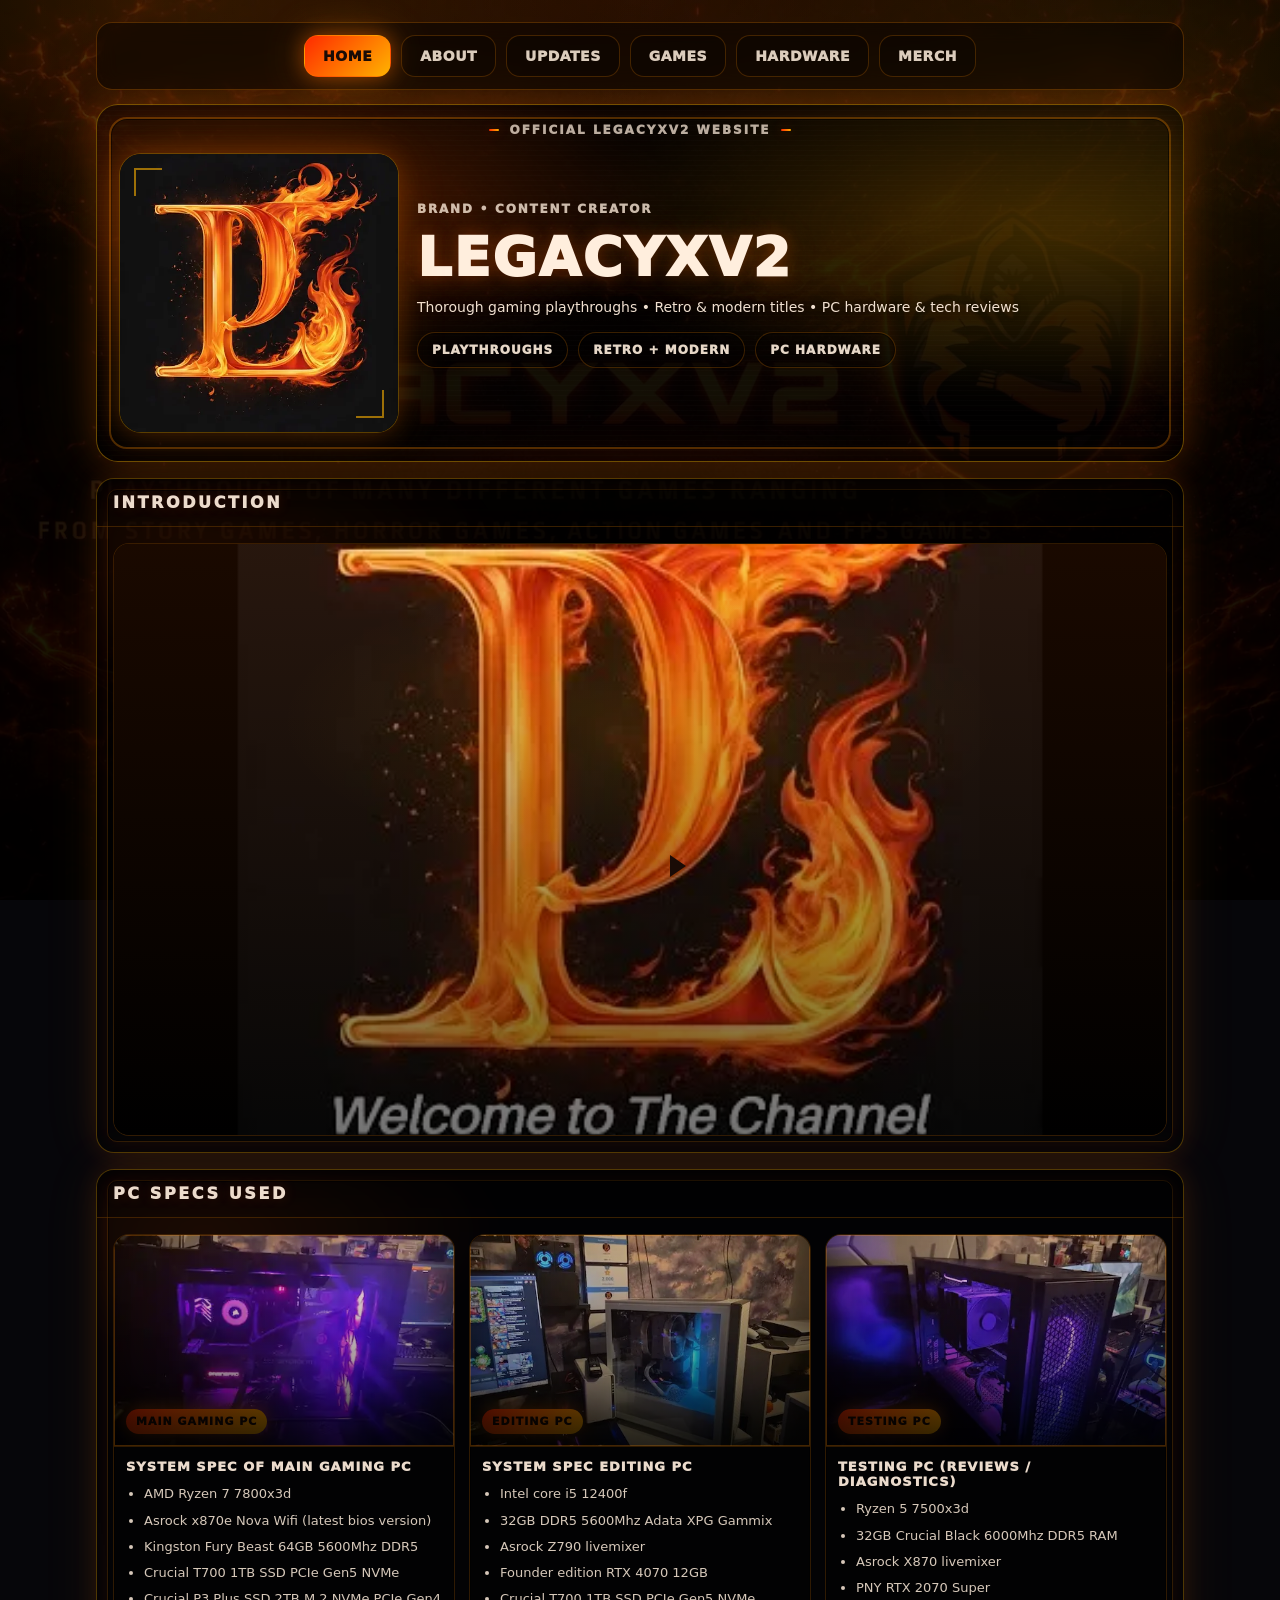
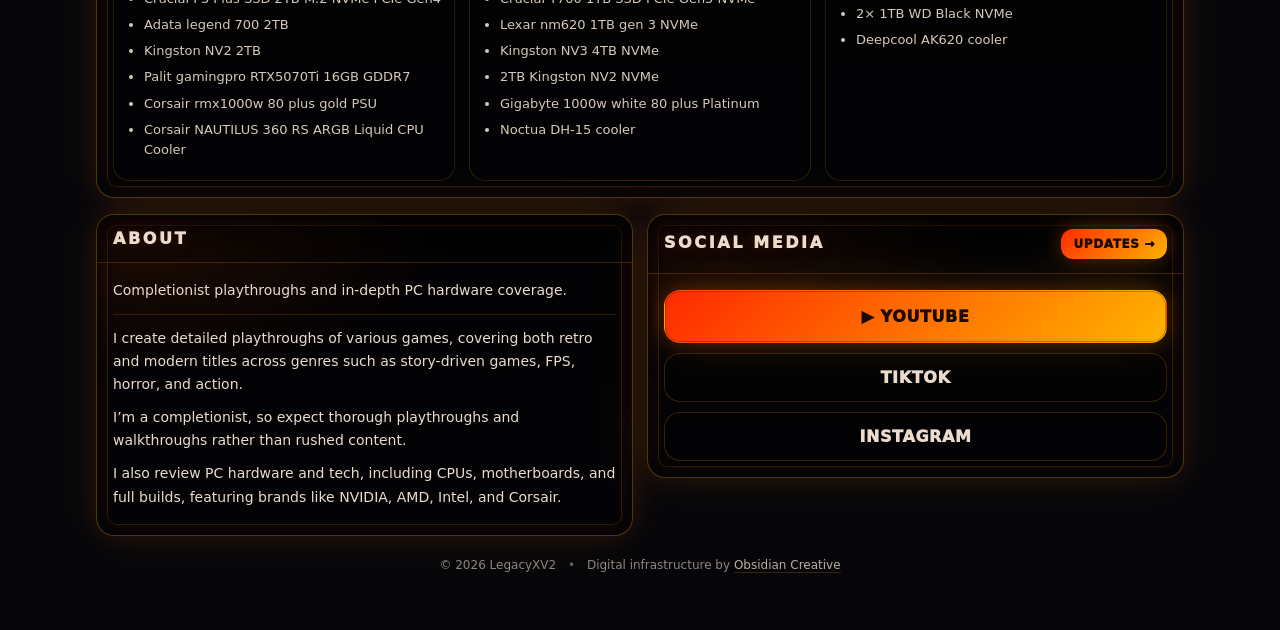
==== commit 80478a17: "Update index.html" ====
--- a/index.html
+++ b/index.html
@@ -227,106 +227,109 @@
       </div>
     </section>
 
-    <section class="panel specsPanel">
-      <div class="panelHead">
-        <h2 class="panelTitle">PC Specs Used</h2>
-      </div>
-
-      <div class="panelBody">
-        <div class="rigGrid">
-
-          <article class="rigCard">
-            <div class="rigMedia">
-              <img
-                src="/pc-gaming-800.webp"
-                srcset="/pc-gaming-400.webp 400w, /pc-gaming-800.webp 800w"
-                sizes="(max-width: 980px) 100vw, 33vw"
-                alt="Main gaming PC"
-                width="800"
-                height="500"
-                loading="lazy"
-                decoding="async"
-              />
-              <span class="rigLabel">Main Gaming PC</span>
-            </div>
-            <div class="rigContent">
-              <h3 class="rigTitle">System Spec of main gaming PC</h3>
-              <ul class="rigList">
-                <li>AMD Ryzen 7 7800x3d</li>
-                <li>Asrock x870e Nova Wifi (latest bios version)</li>
-                <li>Kingston Fury Beast 64GB 5600Mhz DDR5</li>
-                <li>Crucial T700 1TB SSD PCIe Gen5 NVMe</li>
-                <li>Crucial P3 Plus SSD 2TB M.2 NVMe PCIe Gen4</li>
-                <li>Adata legend 700 2TB</li>
-                <li>Kingston NV2 2TB</li>
-                <li>Palit gamingpro RTX5070Ti 16GB GDDR7</li>
-                <li>Corsair rmx1000w 80 plus gold PSU</li>
-                <li>Corsair NAUTILUS 360 RS ARGB Liquid CPU Cooler</li>
-              </ul>
-            </div>
-          </article>
-
-          <article class="rigCard">
-            <div class="rigMedia">
-              <img
-                src="/pc-editing-800.webp"
-                srcset="/pc-editing-400.webp 400w, /pc-editing-800.webp 800w"
-                sizes="(max-width: 980px) 100vw, 33vw"
-                alt="Editing PC"
-                width="800"
-                height="500"
-                loading="lazy"
-                decoding="async"
-              />
-              <span class="rigLabel">Editing PC</span>
-            </div>
-            <div class="rigContent">
-              <h3 class="rigTitle">System spec editing PC</h3>
-              <ul class="rigList">
-                <li>Intel core i5 12400f</li>
-                <li>32GB DDR5 5600Mhz Adata XPG Gammix</li>
-                <li>Asrock Z790 livemixer</li>
-                <li>Founder edition RTX 4070 12GB</li>
-                <li>Crucial T700 1TB SSD PCIe Gen5 NVMe</li>
-                <li>Lexar nm620 1TB gen 3 NVMe</li>
-                <li>Kingston NV3 4TB NVMe</li>
-                <li>2TB Kingston NV2 NVMe</li>
-                <li>Gigabyte 1000w white 80 plus Platinum</li>
-                <li>Noctua DH-15 cooler</li>
-              </ul>
-            </div>
-          </article>
-
-          <article class="rigCard">
-            <div class="rigMedia">
-              <img
-                src="/pc-testing-800.webp"
-                srcset="/pc-testing-400.webp 400w, /pc-testing-800.webp 800w"
-                sizes="(max-width: 980px) 100vw, 33vw"
-                alt="Testing PC"
-                width="800"
-                height="500"
-                loading="lazy"
-                decoding="async"
-              />
-              <span class="rigLabel">Testing PC</span>
-            </div>
-            <div class="rigContent">
-              <h3 class="rigTitle">Testing PC (Reviews / Diagnostics)</h3>
-              <ul class="rigList">
-                <li>Ryzen 5 7500x3d</li>
-                <li>32GB Crucial Black 6000Mhz DDR5 RAM</li>
-                <li>Asrock X870 livemixer</li>
-                <li>PNY RTX 2070 Super</li>
-                <li>2× 1TB WD Black NVMe</li>
-                <li>Deepcool AK620 cooler</li>
-              </ul>
-            </div>
-          </article>
-
-        </div>
-      </div>
-    </section>
+  <section class="panel specsPanel">
+  <div class="panelHead">
+    <h2 class="panelTitle">PC Specs Used</h2>
+  </div>
+
+  <div class="panelBody">
+    <div class="rigGrid">
+
+      <!-- MAIN GAMING PC -->
+      <article class="rigCard">
+        <div class="rigMedia">
+          <img
+            src="/pc-gaming-480.webp"
+            srcset="/pc-gaming-400.webp 400w, /pc-gaming-480.webp 480w"
+            sizes="(max-width: 980px) 100vw, 33vw"
+            alt="Main gaming PC"
+            width="480"
+            height="270"
+            loading="lazy"
+            decoding="async"
+          />
+          <span class="rigLabel">Main Gaming PC</span>
+        </div>
+        <div class="rigContent">
+          <h3 class="rigTitle">System Spec of main gaming PC</h3>
+          <ul class="rigList">
+            <li>AMD Ryzen 7 7800x3d</li>
+            <li>Asrock x870e Nova Wifi (latest bios version)</li>
+            <li>Kingston Fury Beast 64GB 5600Mhz DDR5</li>
+            <li>Crucial T700 1TB SSD PCIe Gen5 NVMe</li>
+            <li>Crucial P3 Plus SSD 2TB M.2 NVMe PCIe Gen4</li>
+            <li>Adata legend 700 2TB</li>
+            <li>Kingston NV2 2TB</li>
+            <li>Palit gamingpro RTX5070Ti 16GB GDDR7</li>
+            <li>Corsair rmx1000w 80 plus gold PSU</li>
+            <li>Corsair NAUTILUS 360 RS ARGB Liquid CPU Cooler</li>
+          </ul>
+        </div>
+      </article>
+
+      <!-- EDITING PC -->
+      <article class="rigCard">
+        <div class="rigMedia">
+          <img
+            src="/pc-editing-480.webp"
+            srcset="/pc-editing-400.webp 400w, /pc-editing-480.webp 480w"
+            sizes="(max-width: 980px) 100vw, 33vw"
+            alt="Editing PC"
+            width="480"
+            height="270"
+            loading="lazy"
+            decoding="async"
+          />
+          <span class="rigLabel">Editing PC</span>
+        </div>
+        <div class="rigContent">
+          <h3 class="rigTitle">System spec editing PC</h3>
+          <ul class="rigList">
+            <li>Intel core i5 12400f</li>
+            <li>32GB DDR5 5600Mhz Adata XPG Gammix</li>
+            <li>Asrock Z790 livemixer</li>
+            <li>Founder edition RTX 4070 12GB</li>
+            <li>Crucial T700 1TB SSD PCIe Gen5 NVMe</li>
+            <li>Lexar nm620 1TB gen 3 NVMe</li>
+            <li>Kingston NV3 4TB NVMe</li>
+            <li>2TB Kingston NV2 NVMe</li>
+            <li>Gigabyte 1000w white 80 plus Platinum</li>
+            <li>Noctua DH-15 cooler</li>
+          </ul>
+        </div>
+      </article>
+
+      <!-- TESTING PC -->
+      <article class="rigCard">
+        <div class="rigMedia">
+          <img
+            src="/pc-testing-480.webp"
+            srcset="/pc-testing-400.webp 400w, /pc-testing-480.webp 480w"
+            sizes="(max-width: 980px) 100vw, 33vw"
+            alt="Testing PC"
+            width="480"
+            height="270"
+            loading="lazy"
+            decoding="async"
+          />
+          <span class="rigLabel">Testing PC</span>
+        </div>
+        <div class="rigContent">
+          <h3 class="rigTitle">Testing PC (Reviews / Diagnostics)</h3>
+          <ul class="rigList">
+            <li>Ryzen 5 7500x3d</li>
+            <li>32GB Crucial Black 6000Mhz DDR5 RAM</li>
+            <li>Asrock X870 livemixer</li>
+            <li>PNY RTX 2070 Super</li>
+            <li>2× 1TB WD Black NVMe</li>
+            <li>Deepcool AK620 cooler</li>
+          </ul>
+        </div>
+      </article>
+
+    </div>
+  </div>
+</section>
 
     <section class="grid2">
       <section class="panel">
--- a/styles.css
+++ b/styles.css
@@ -21,12 +21,6 @@
 *{ box-sizing:border-box; }
 html{ min-height:100%; }
 body{ min-height:100svh; }
-
-img, picture, video, canvas, svg{
-  max-width:100%;
-  height:auto;
-  display:block;
-}
 
 body{
   margin:0;
@@ -35,8 +29,11 @@
   background-color: var(--bg);
   min-height: 100svh;
   position: relative;
-  overflow-x: hidden;
-}
+}
+
+/* Basic link safety */
+a{ color: inherit; }
+a:hover{ opacity: .98; }
 
 /* =========================================================
    BACKGROUND
@@ -48,6 +45,7 @@
   z-index: -2;
   pointer-events: none;
 
+  /* Default: gradients + background image */
   background:
     radial-gradient(1200px 600px at 50% 0%, rgba(255,90,0,0.18), transparent 60%),
     linear-gradient(rgba(0,0,0,0.74), rgba(0,0,0,0.82)),
@@ -106,6 +104,7 @@
   background: rgba(0,0,0,0.45);
   border: 1px solid var(--border);
 
+  /* MAX PERF: no blur on first paint */
   backdrop-filter: none;
 
   position: sticky;
@@ -304,7 +303,9 @@
   overflow:hidden;
   background: rgba(0,0,0,0.34);
   border: 1px solid rgba(255,179,0,0.35);
+
   box-shadow: inset 0 0 0 2px rgba(0,0,0,0.55);
+
   position:relative;
   aspect-ratio: 1 / 1;
   z-index: 5;
@@ -341,6 +342,7 @@
   width:100%;
   height:100%;
   object-fit: cover;
+  display:block;
 }
 
 .heroTitle{
@@ -481,10 +483,6 @@
   color: rgba(255,238,221,0.92);
 }
 
-.panel--disclaimer .panelBody{
-  padding: 12px 16px;
-}
-
 @media (hover:hover) and (pointer:fine){
   .panel{
     transition: transform 160ms ease, box-shadow 160ms ease, border-color 160ms ease;
@@ -498,45 +496,21 @@
   }
 }
 
-/* =========================================================
-   UNIVERSAL GRIDS 
-========================================================= */
-.grid2{
-  display:grid;
-  grid-template-columns: 1fr 1fr;
-  gap: 14px;
-  align-items: start;
-}
-@media (max-width: 980px){
-  .grid2{ grid-template-columns: 1fr; }
-}
-
-/* generic responsive grid for cards */
-.cardsGrid,
-.playlistGrid,
-.updatesGrid{
+/* ================= UNIVERSAL GRIDS ================= */
+.cardsGrid{
   display:grid;
   grid-template-columns: 1fr;
   gap: 14px;
 }
+
 @media (min-width: 820px){
-  .cardsGrid,
-  .playlistGrid,
-  .updatesGrid{ grid-template-columns: repeat(2, minmax(0, 1fr)); }
+  .cardsGrid{ grid-template-columns: repeat(2, 1fr); }
 }
 @media (min-width: 1180px){
-  .cardsGrid,
-  .playlistGrid,
-  .updatesGrid{ grid-template-columns: repeat(3, minmax(0, 1fr)); }
-}
-
-/* =========================================================
-   CARD BASE
-========================================================= */
-.mediaCard,
-.playlistCard,
-.updateCard,
-.rigCard{
+  .cardsGrid{ grid-template-columns: repeat(3, 1fr); }
+}
+
+.mediaCard{
   border-radius: 16px;
   overflow:hidden;
   border: 1px solid rgba(255,140,0,0.22);
@@ -547,42 +521,23 @@
   min-width: 0;
 }
 
-/* =========================================================
-   MEDIA THUMBS 
-========================================================= */
-.mediaThumb,
-.thumbLink,
-.rigMedia,
-.playlistFrame{
-  position: relative;
+.mediaThumb{
+  position:relative;
   width:100%;
+  aspect-ratio: 16 / 9;
   background: rgba(0,0,0,0.35);
   border-bottom: 1px solid rgba(255,140,0,0.18);
-  overflow:hidden;
-}
-
-/* default 16:9 for general media blocks */
-.mediaThumb,
-.thumbLink,
-.playlistFrame{ aspect-ratio: 16 / 9; }
-
-.mediaThumb img,
-.thumbImg,
-.rigMedia img{
+}
+
+.mediaThumb img{
   position:absolute;
   inset:0;
   width:100%;
   height:100%;
   object-fit: cover;
-}
-
-/* rig media uses a nicer ratio for PC pics */
-.rigMedia{ aspect-ratio: 16 / 10; }
-.rigMedia img{ position:absolute; inset:0; }
-
-/* =========================================================
-   MEDIA BODY
-========================================================= */
+  display:block;
+}
+
 .mediaBody{
   padding: 12px 14px 14px;
   display:flex;
@@ -613,9 +568,152 @@
   flex-wrap: wrap;
 }
 
-/* =========================================================
-   VIDEOS: PLAYLIST CARDS
-========================================================= */
+/* ================= GAMES: GRID + CARDS ================= */
+body.games .gamesGrid{
+  display:grid;
+  grid-template-columns: repeat(5, minmax(0, 1fr));
+  gap: 14px;
+}
+
+@media (max-width: 1100px){
+  body.games .gamesGrid{ grid-template-columns: repeat(3, minmax(0, 1fr)); }
+}
+@media (max-width: 720px){
+  body.games .gamesGrid{ grid-template-columns: repeat(2, minmax(0, 1fr)); }
+}
+
+body.games .gameCard{
+  border-radius: 18px;
+  overflow: hidden;
+  border: 1px solid rgba(255,140,0,0.18);
+  background: rgba(0,0,0,0.26);
+  box-shadow: inset 0 0 0 1px rgba(0,0,0,0.55);
+  transform: translateZ(0);
+  transition: transform .18s ease, box-shadow .18s ease, border-color .18s ease;
+  display:flex;
+  flex-direction:column;
+}
+
+body.games .gameCard:hover{
+  transform: translateY(-3px);
+  border-color: rgba(255,140,0,0.35);
+  box-shadow:
+    0 10px 26px rgba(0,0,0,0.35),
+    0 0 0 1px rgba(255,140,0,0.18) inset,
+    0 0 22px rgba(255,140,0,0.12);
+}
+
+body.games .gameMedia{
+  position: relative;
+  aspect-ratio: 2 / 3;
+  background: rgba(0,0,0,0.35);
+  border-bottom: 1px solid rgba(255,140,0,0.18);
+  overflow:hidden;
+}
+
+body.games .gameMedia img{
+  width:100%;
+  height:100%;
+  object-fit: cover;
+  display:block;
+  transform: scale(1.01);
+  transition: transform .25s ease;
+}
+
+body.games .gameCard:hover .gameMedia img{
+  transform: scale(1.06);
+}
+
+body.games .gameBody{ padding: 12px; }
+
+body.games .gameTitle{
+  margin: 0 0 6px;
+  font-size: 12px;
+  font-weight: 1000;
+  letter-spacing: 1px;
+  text-transform: uppercase;
+  color: rgba(255,238,221,0.95);
+}
+
+body.games .gameDesc{
+  margin: 0 0 10px;
+  font-size: 12px;
+  line-height: 1.5;
+  color: rgba(255,238,221,0.72);
+  min-height: 36px;
+}
+
+body.games .gameLinks{
+  display:flex;
+  flex-wrap:wrap;
+  gap:10px;
+  align-items:center;
+  justify-content: space-between;
+}
+
+body.games .miniLinksRow{
+  display:flex;
+  gap:10px;
+  flex-wrap:wrap;
+  align-items:center;
+}
+
+body.games .gameTag{
+  font-size: 11px;
+  font-weight: 900;
+  letter-spacing: .8px;
+  text-transform: uppercase;
+  padding: 6px 10px;
+  border-radius: 999px;
+  border: 1px solid rgba(255,140,0,0.18);
+  background: rgba(0,0,0,0.18);
+  color: rgba(255,238,221,0.85);
+  opacity: .95;
+}
+
+body.games .gameQuick{
+  text-decoration:none;
+  font-size:12px;
+  font-weight: 900;
+  letter-spacing: .6px;
+  text-transform: uppercase;
+  color: rgba(255,238,221,0.88);
+  border-bottom: 1px solid rgba(255,140,0,0.22);
+  padding-bottom: 2px;
+  transition: opacity .15s ease, border-color .15s ease;
+  cursor: pointer;
+  background: none;
+  border-left: none;
+  border-right: none;
+  border-top: none;
+}
+
+body.games .gameQuick:hover{
+  opacity: 1;
+  border-bottom-color: rgba(255,140,0,0.55);
+}
+
+/* ================= VIDEOS: PLAYLIST GRID ================= */
+.playlistGrid{
+  display: grid;
+  grid-template-columns: 1fr;
+  gap: 14px;
+}
+@media (min-width: 820px){
+  .playlistGrid{ grid-template-columns: repeat(2, 1fr); }
+}
+@media (min-width: 1180px){
+  .playlistGrid{ grid-template-columns: repeat(3, 1fr); }
+}
+.playlistCard{
+  border-radius: 16px;
+  overflow: hidden;
+  border: 1px solid rgba(255,140,0,0.22);
+  background: rgba(0,0,0,0.28);
+  box-shadow: inset 0 0 0 1px rgba(0,0,0,0.55);
+  display:flex;
+  flex-direction:column;
+}
 .playlistHead{
   padding: 12px 14px;
   border-bottom: 1px solid rgba(255,140,0,0.18);
@@ -628,6 +726,13 @@
   letter-spacing: 1px;
   text-transform: uppercase;
   color: rgba(255,238,221,0.92);
+}
+.playlistFrame{
+  position: relative;
+  width: 100%;
+  aspect-ratio: 16 / 9;
+  background: rgba(0,0,0,0.35);
+  border-bottom: 1px solid rgba(255,140,0,0.18);
 }
 .playlistFrame iframe{
   position:absolute;
@@ -651,35 +756,7 @@
   color: rgba(255,238,221,0.74);
 }
 
-/* =========================================================
-   UPDATES CARDS
-========================================================= */
-.updateTop{
-  display:flex;
-  align-items:center;
-  justify-content: space-between;
-  gap: 10px;
-  padding: 12px;
-  border-bottom: 1px solid rgba(255,140,0,0.18);
-  background: rgba(0,0,0,0.22);
-}
-.updateMeta{
-  font-size: 12px;
-  font-weight: 1000;
-  letter-spacing: 1px;
-  text-transform: uppercase;
-  color: rgba(255,238,221,0.80);
-}
-.updateBodyWrap{
-  padding: 12px;
-  display:flex;
-  flex-direction: column;
-  gap: 10px;
-}
-
-/* =========================================================
-   HOME: INTRO VIDEO 
-========================================================= */
+/* ================= HOME: INTRO VIDEO ================= */
 .introVideo{
   width: 100%;
   border-radius: 16px;
@@ -694,28 +771,31 @@
   position: relative;
   display: grid;
   place-items: center;
-  width:100%;
-  height:100%;
-}
+}
+
 .ytLite iframe{
   width: 100%;
   height: 100%;
   display: block;
   border: 0;
 }
+
 .ytLite__thumb{
   position: absolute;
   inset: 0;
   width: 100%;
   height: 100%;
   object-fit: cover;
+  display: block;
   filter: none;
   transform: none;
 }
+
 html.ready .ytLite__thumb{
   filter: saturate(1.02) contrast(1.02);
   transform: scale(1.02);
 }
+
 .ytLite::after{
   content:"";
   position:absolute;
@@ -724,6 +804,7 @@
   background: radial-gradient(600px 240px at 50% 30%, rgba(255,179,0,0.10), transparent 60%),
               linear-gradient(180deg, rgba(255,90,0,0.10), rgba(0,0,0,0.55));
 }
+
 .ytLite__btn{
   position: absolute;
   inset: 0;
@@ -734,6 +815,7 @@
   cursor: pointer;
   z-index: 2;
 }
+
 .ytLite__play{
   width: 76px;
   height: 54px;
@@ -745,6 +827,7 @@
     inset 0 0 0 1px rgba(0,0,0,0.25);
   position: relative;
 }
+
 .ytLite__play::before{
   content:"";
   position:absolute;
@@ -756,24 +839,44 @@
   border-top: 11px solid transparent;
   border-bottom: 11px solid transparent;
 }
+
 .ytLite__btn:focus-visible{
   outline: 3px solid rgba(255,179,0,0.45);
   outline-offset: 4px;
 }
 
-/* =========================================================
-   HARDWARE / PC SPECS
-========================================================= */
+/* ================= PC SPECS / RIG GRID ================= */
 .rigGrid{
   display:grid;
-  grid-template-columns: 1fr;
+  grid-template-columns: repeat(3, 1fr);
   gap: 14px;
 }
-@media (min-width: 820px){
-  .rigGrid{ grid-template-columns: repeat(2, minmax(0, 1fr)); }
-}
-@media (min-width: 1180px){
-  .rigGrid{ grid-template-columns: repeat(3, minmax(0, 1fr)); }
+
+.rigCard{
+  border-radius: 16px;
+  overflow:hidden;
+  border: 1px solid rgba(255,140,0,0.18);
+  background: rgba(0,0,0,0.28);
+  box-shadow: inset 0 0 0 1px rgba(0,0,0,0.55);
+}
+
+.rigMedia{
+  position:relative;
+  overflow:hidden;
+  border-bottom: 1px solid rgba(255,140,0,0.18);
+  aspect-ratio: 16 / 10;
+}
+
+.rigMedia img{
+  width:100%;
+  height:100%;
+  object-fit: cover;
+  display:block;
+  transform: none;
+}
+
+html.ready .rigMedia img{
+  transform: scale(1.02);
 }
 
 .rigMedia::after{
@@ -824,9 +927,21 @@
   line-height: 1.55;
   font-size: 13px;
 }
+
 .rigList li{ margin: 6px 0; }
 
-/* ================= ABOUT / LINKS ================= */
+/* ================= HOME: ABOUT + SOCIAL SIDE BY SIDE ================= */
+.grid2{
+  display:grid;
+  grid-template-columns: 1fr 1fr;
+  gap: 14px;
+  align-items: start;
+}
+
+@media (max-width: 980px){
+  .grid2{ grid-template-columns: 1fr; }
+}
+
 .aboutDivider{
   height: 1px;
   background: rgba(255,140,0,0.18);
@@ -840,12 +955,13 @@
   gap: 10px;
 }
 
-/* ================= FORMS ================= */
+/* ================= ENQUIRIES ================= */
 .formGrid{
   display:grid;
   grid-template-columns: 1fr;
   gap: 12px;
 }
+
 @media (min-width: 820px){
   .formGrid{ grid-template-columns: 1fr 1fr; }
   .formGrid .full{ grid-column: 1 / -1; }
@@ -1008,17 +1124,41 @@
   color: rgba(255,238,221,0.55);
 }
 .footer a{
-  color: rgba(255,238,221,0.75);
+  color: rgba(255,238,221,0.72);
   text-decoration:none;
   border-bottom: 1px solid rgba(255,140,0,0.22);
-  padding-bottom: 1px;
 }
 .footer a:hover{
-  border-bottom-color: rgba(255,179,0,0.50);
+  border-bottom-color: rgba(255,140,0,0.55);
 }
 .footerSep{
-  opacity: .7;
-  margin: 0 6px;
+  opacity:.7;
+  margin: 0 8px;
+}
+
+/* ================= RESPONSIVE ================= */
+@media (max-width: 980px){
+  .heroMain{ grid-template-columns: 240px 1fr; }
+  .heroTitle{ font-size: 46px; }
+  .rigGrid{ grid-template-columns: 1fr 1fr; }
+}
+
+@media (max-width: 720px){
+  .heroMain{
+    grid-template-columns: 240px 1fr;
+    text-align: left;
+  }
+  .heroTitle{ font-size: 42px; }
+}
+
+@media (max-width: 520px){
+  .heroMain{
+    grid-template-columns: 1fr;
+    text-align: center;
+  }
+  .heroTitle{ font-size: 34px; }
+  .heroChips{ justify-content: center; }
+  .rigGrid{ grid-template-columns: 1fr; }
 }
 
 /* ================= SMALL UI HELPERS ================= */
@@ -1028,6 +1168,7 @@
   line-height: 1.6;
   color: rgba(255,238,221,0.74);
 }
+
 .tinyNote{
   margin-top: 10px;
   font-size: 12px;
@@ -1056,24 +1197,91 @@
   background: rgba(0,0,0,0.22);
   color: rgba(255,238,221,0.72);
 }
+
 .formStatus[data-kind="busy"]{
   border-color: rgba(255,179,0,0.30);
   color: rgba(255,238,221,0.85);
 }
+
 .formStatus[data-kind="ok"]{
   border-color: rgba(255,179,0,0.40);
   color: rgba(255,238,221,0.92);
   box-shadow: 0 0 18px rgba(255,90,0,0.14);
 }
+
 .formStatus[data-kind="error"]{
   border-color: rgba(255,90,0,0.40);
   color: rgba(255,238,221,0.92);
   box-shadow: 0 0 18px rgba(255,42,0,0.14);
 }
 
-/* =========================================================
-   MODAL 
-========================================================= */
+/* ================= UPDATES GRID ================= */
+.updatesGrid{
+  display: grid;
+  gap: 14px;
+  grid-template-columns: 1fr;
+}
+
+@media (min-width: 820px){
+  .updatesGrid{ grid-template-columns: repeat(2, 1fr); }
+}
+
+@media (min-width: 1180px){
+  .updatesGrid{ grid-template-columns: repeat(3, 1fr); }
+}
+
+.updateCard{
+  border-radius: 16px;
+  overflow: hidden;
+  border: 1px solid rgba(255,140,0,0.18);
+  background: rgba(0,0,0,0.28);
+  box-shadow: inset 0 0 0 1px rgba(0,0,0,0.55);
+  display: flex;
+  flex-direction: column;
+}
+
+.updateTop{
+  display:flex;
+  align-items:center;
+  justify-content: space-between;
+  gap: 10px;
+  padding: 12px;
+  border-bottom: 1px solid rgba(255,140,0,0.18);
+  background: rgba(0,0,0,0.22);
+}
+
+.updateMeta{
+  font-size: 12px;
+  font-weight: 1000;
+  letter-spacing: 1px;
+  text-transform: uppercase;
+  color: rgba(255,238,221,0.80);
+}
+
+.updateBodyWrap{
+  padding: 12px;
+  display:flex;
+  flex-direction: column;
+  gap: 10px;
+}
+
+.thumbLink{
+  display:block;
+  border-radius: 14px;
+  overflow:hidden;
+  border: 1px solid rgba(255,140,0,0.18);
+  background: rgba(0,0,0,0.35);
+  aspect-ratio: 16 / 9;
+}
+
+.thumbImg{
+  width: 100%;
+  height: 100%;
+  object-fit: cover;
+  display:block;
+}
+
+/* ================= MODAL ================= */
 .modal{
   position: fixed;
   inset: 0;
@@ -1153,19 +1361,4 @@
   font-size: 13px;
 }
 
-body.modal-open{ overflow: hidden; }
-
-/* ================= RESPONSIVE HERO ================= */
-@media (max-width: 980px){
-  .heroMain{ grid-template-columns: 240px 1fr; }
-  .heroTitle{ font-size: 46px; }
-}
-@media (max-width: 720px){
-  .heroMain{ grid-template-columns: 240px 1fr; text-align:left; }
-  .heroTitle{ font-size: 42px; }
-}
-@media (max-width: 520px){
-  .heroMain{ grid-template-columns: 1fr; text-align:center; }
-  .heroTitle{ font-size: 34px; }
-  .heroChips{ justify-content: center; }
-}+body.modal-open{ overflow: hidden; }
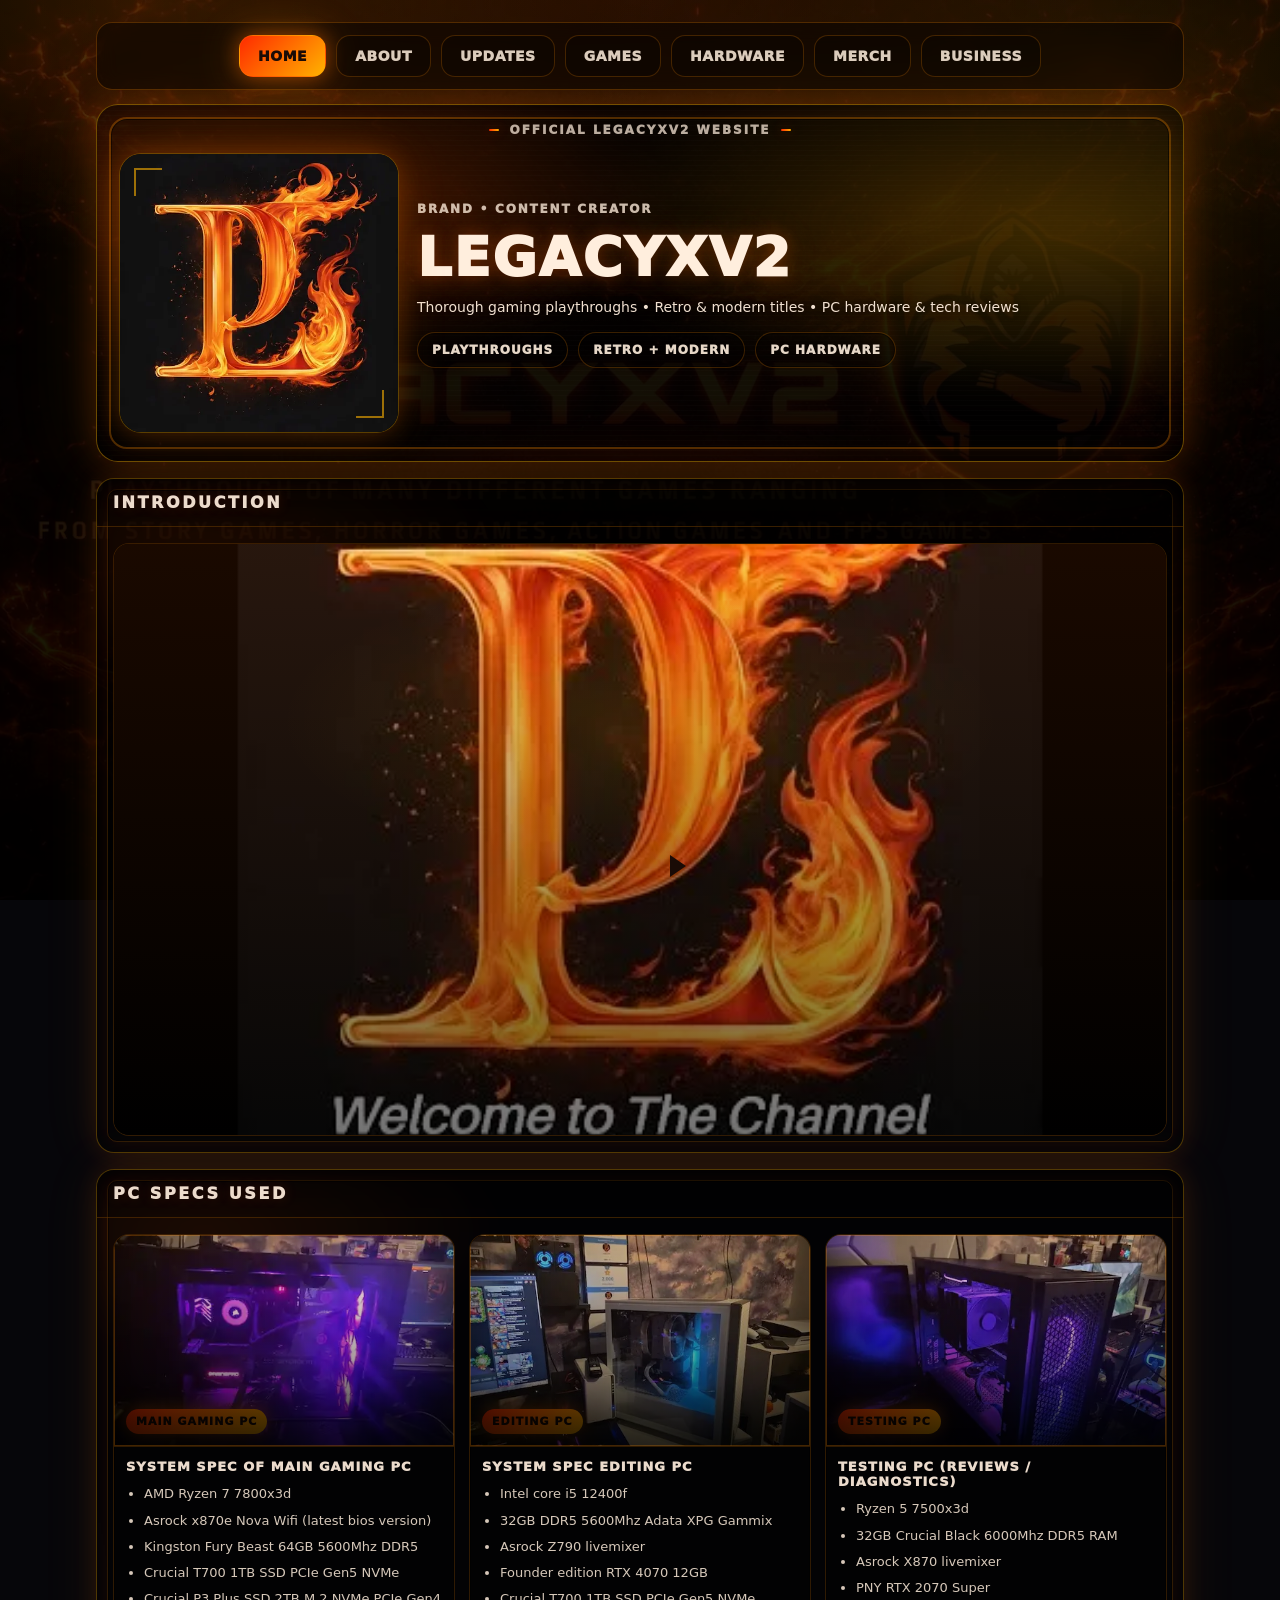
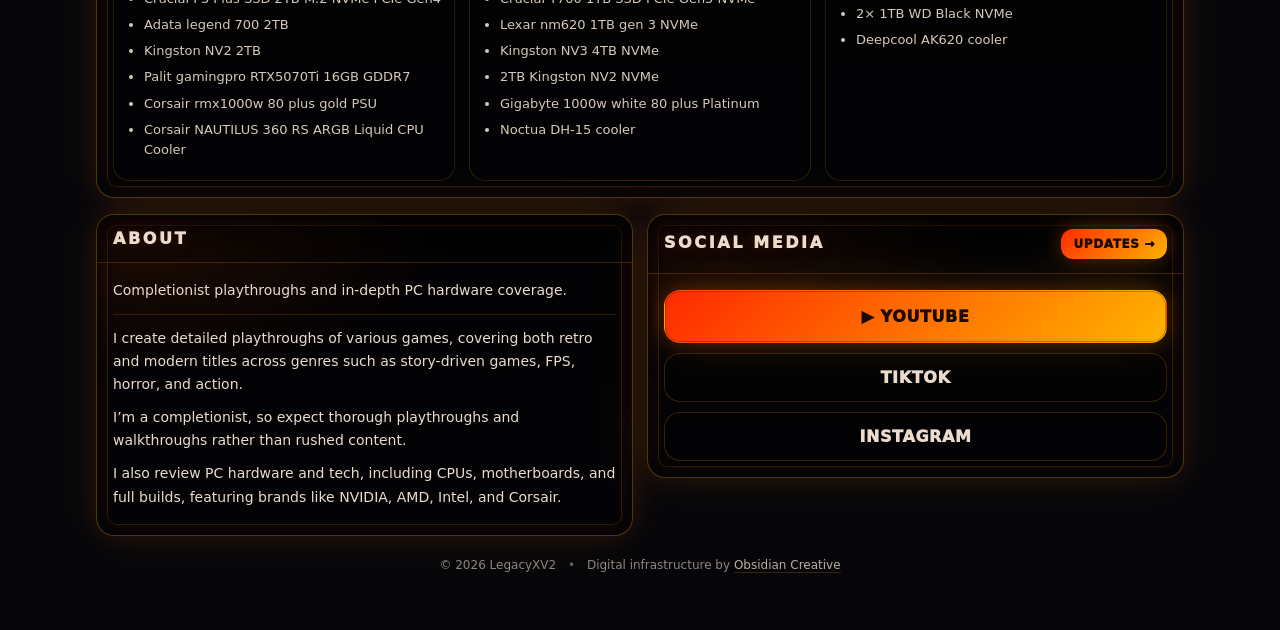
==== commit 3507a98f: "Update index.html" ====
--- a/index.html
+++ b/index.html
@@ -135,6 +135,7 @@
         <a class="navlink" href="/game.html">Games</a>
         <a class="navlink" href="/hardware.html">Hardware</a>
         <a class="navlink" href="/merch.html">Merch</a>
+  <a class="navlink" href="/business.html">Business</a>
       </div>
     </nav>
 
--- a/styles.css
+++ b/styles.css
@@ -534,7 +534,8 @@
   inset:0;
   width:100%;
   height:100%;
-  object-fit: cover;
+  object-fit: contain;   /* ← change */
+  background:#000;       /* prevents transparent gaps */
   display:block;
 }
 
@@ -1361,4 +1362,36 @@
   font-size: 13px;
 }
 
-body.modal-open{ overflow: hidden; }+body.modal-open{ overflow: hidden; }
+
+/* ================= UPDATES HERO MOBILE TIGHTEN ================= */
+
+@media (max-width: 520px){
+
+  .heroFrame__inner{
+    padding: 14px;
+  }
+
+  .heroMain{
+    gap: 12px;
+  }
+
+  .heroLogo{
+    max-width: 200px;
+    margin: 0 auto;
+  }
+
+  .heroTitle{
+    font-size: 30px;
+  }
+
+  .heroSub{
+    font-size: 13px;
+  }
+
+}
+
+/* Samsung Internet */
+html { -webkit-text-size-adjust: 100%; text-size-adjust: 100%; }
+img { max-width: 100%; height: auto; }
+
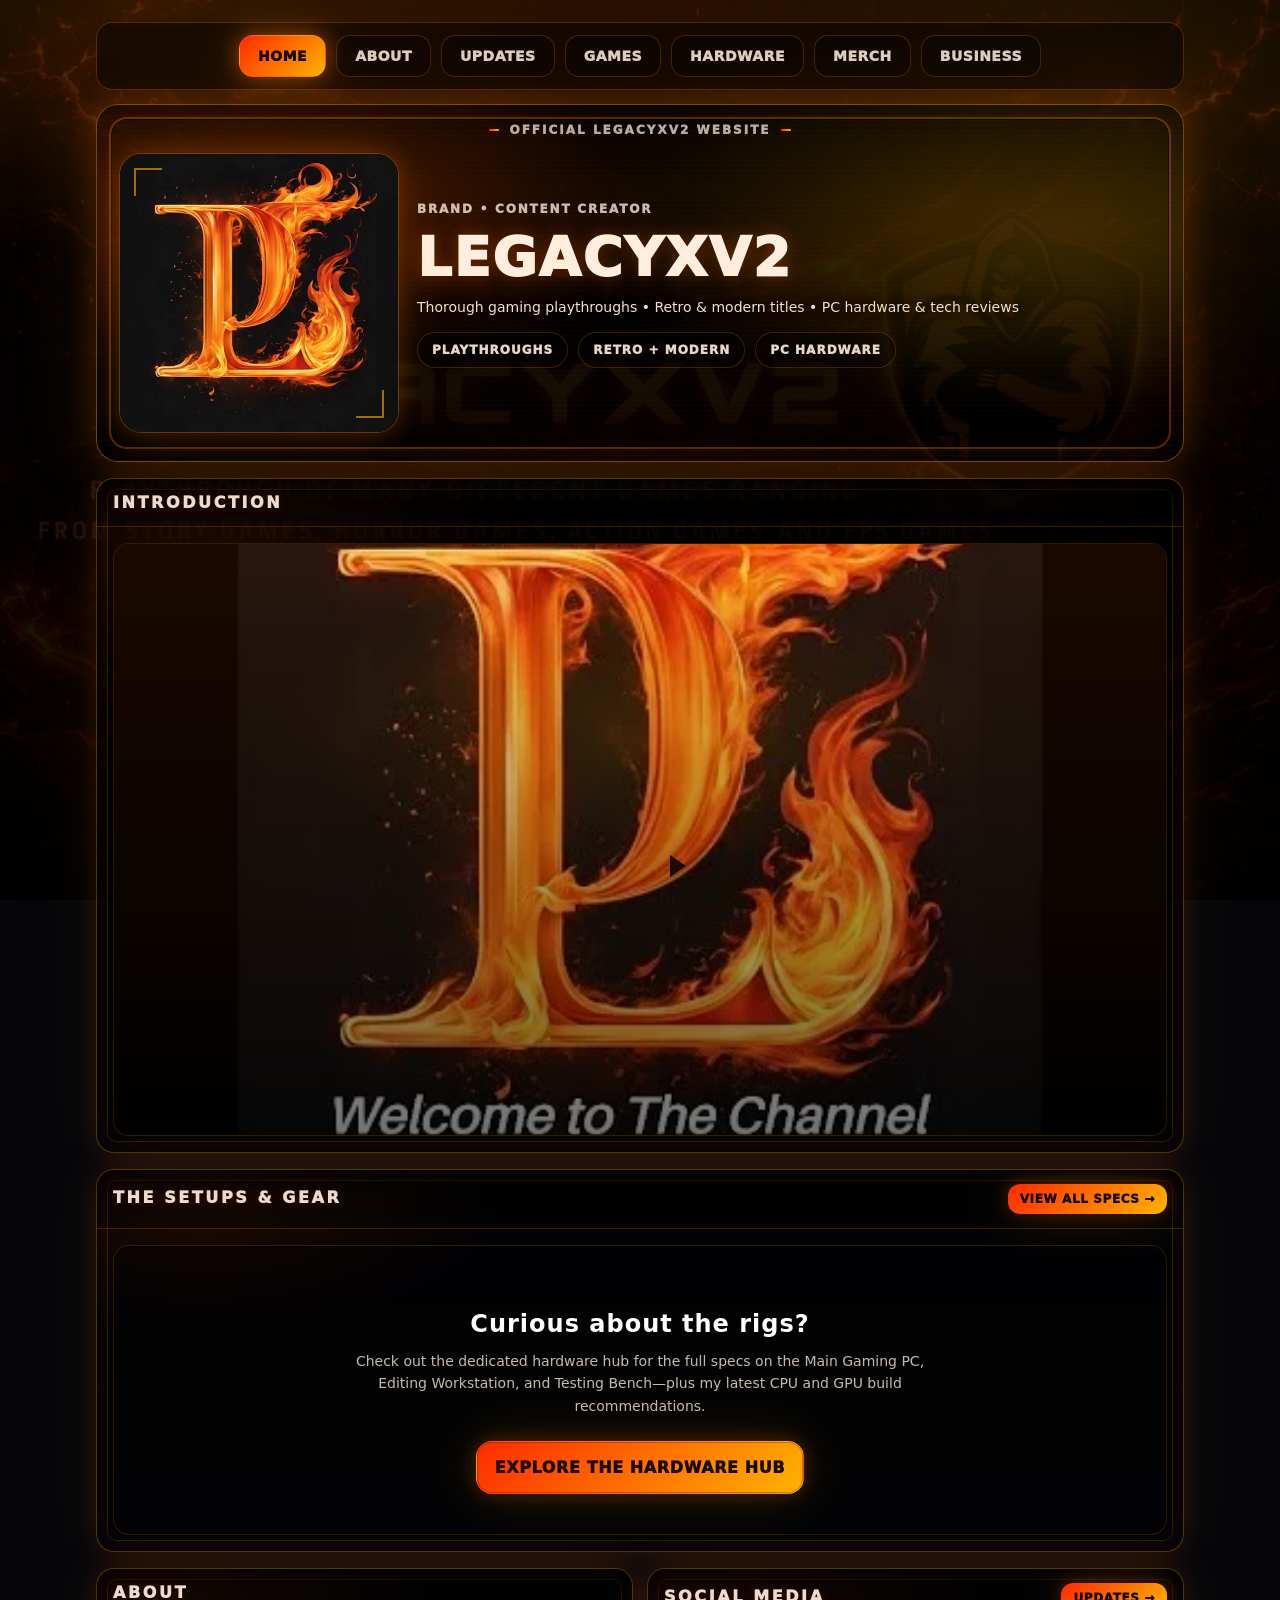
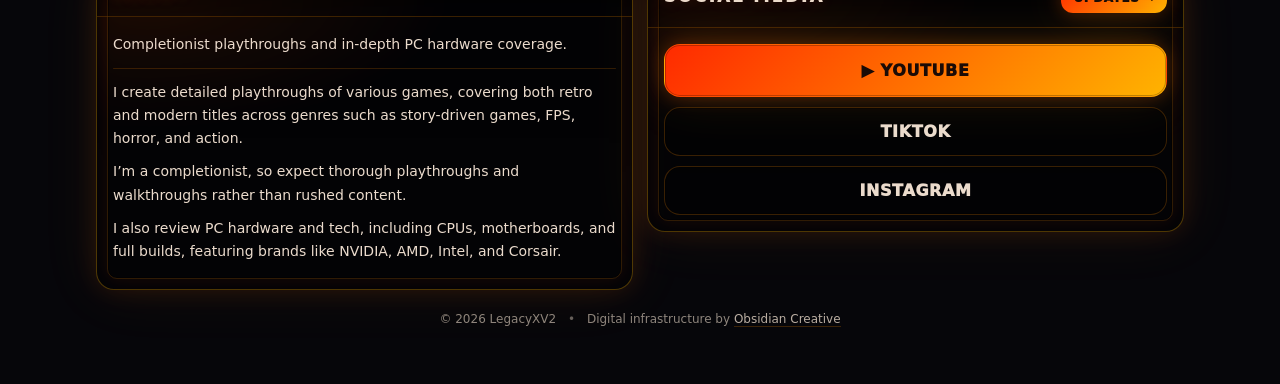
==== commit e2dd0cd4: "Update index.html" ====
--- a/index.html
+++ b/index.html
@@ -42,7 +42,7 @@
     imagesizes="(max-width: 520px) 220px, 280px"
   />
 
-  <link rel="stylesheet" href="/styles.css?v=12" />
+  <link rel="stylesheet" href="/styles.css?v=13" />
 
   <script type="application/ld+json">
   {
@@ -135,7 +135,7 @@
         <a class="navlink" href="/game.html">Games</a>
         <a class="navlink" href="/hardware.html">Hardware</a>
         <a class="navlink" href="/merch.html">Merch</a>
-  <a class="navlink" href="/business.html">Business</a>
+        <a class="navlink" href="/business.html">Business</a>
       </div>
     </nav>
 
@@ -228,109 +228,22 @@
       </div>
     </section>
 
-  <section class="panel specsPanel">
-  <div class="panelHead">
-    <h2 class="panelTitle">PC Specs Used</h2>
-  </div>
-
-  <div class="panelBody">
-    <div class="rigGrid">
-
-      <!-- MAIN GAMING PC -->
-      <article class="rigCard">
-        <div class="rigMedia">
-          <img
-            src="/pc-gaming-480.webp"
-            srcset="/pc-gaming-400.webp 400w, /pc-gaming-480.webp 480w"
-            sizes="(max-width: 980px) 100vw, 33vw"
-            alt="Main gaming PC"
-            width="480"
-            height="270"
-            loading="lazy"
-            decoding="async"
-          />
-          <span class="rigLabel">Main Gaming PC</span>
-        </div>
-        <div class="rigContent">
-          <h3 class="rigTitle">System Spec of main gaming PC</h3>
-          <ul class="rigList">
-            <li>AMD Ryzen 7 7800x3d</li>
-            <li>Asrock x870e Nova Wifi (latest bios version)</li>
-            <li>Kingston Fury Beast 64GB 5600Mhz DDR5</li>
-            <li>Crucial T700 1TB SSD PCIe Gen5 NVMe</li>
-            <li>Crucial P3 Plus SSD 2TB M.2 NVMe PCIe Gen4</li>
-            <li>Adata legend 700 2TB</li>
-            <li>Kingston NV2 2TB</li>
-            <li>Palit gamingpro RTX5070Ti 16GB GDDR7</li>
-            <li>Corsair rmx1000w 80 plus gold PSU</li>
-            <li>Corsair NAUTILUS 360 RS ARGB Liquid CPU Cooler</li>
-          </ul>
-        </div>
-      </article>
-
-      <!-- EDITING PC -->
-      <article class="rigCard">
-        <div class="rigMedia">
-          <img
-            src="/pc-editing-480.webp"
-            srcset="/pc-editing-400.webp 400w, /pc-editing-480.webp 480w"
-            sizes="(max-width: 980px) 100vw, 33vw"
-            alt="Editing PC"
-            width="480"
-            height="270"
-            loading="lazy"
-            decoding="async"
-          />
-          <span class="rigLabel">Editing PC</span>
-        </div>
-        <div class="rigContent">
-          <h3 class="rigTitle">System spec editing PC</h3>
-          <ul class="rigList">
-            <li>Intel core i5 12400f</li>
-            <li>32GB DDR5 5600Mhz Adata XPG Gammix</li>
-            <li>Asrock Z790 livemixer</li>
-            <li>Founder edition RTX 4070 12GB</li>
-            <li>Crucial T700 1TB SSD PCIe Gen5 NVMe</li>
-            <li>Lexar nm620 1TB gen 3 NVMe</li>
-            <li>Kingston NV3 4TB NVMe</li>
-            <li>2TB Kingston NV2 NVMe</li>
-            <li>Gigabyte 1000w white 80 plus Platinum</li>
-            <li>Noctua DH-15 cooler</li>
-          </ul>
-        </div>
-      </article>
-
-      <!-- TESTING PC -->
-      <article class="rigCard">
-        <div class="rigMedia">
-          <img
-            src="/pc-testing-480.webp"
-            srcset="/pc-testing-400.webp 400w, /pc-testing-480.webp 480w"
-            sizes="(max-width: 980px) 100vw, 33vw"
-            alt="Testing PC"
-            width="480"
-            height="270"
-            loading="lazy"
-            decoding="async"
-          />
-          <span class="rigLabel">Testing PC</span>
-        </div>
-        <div class="rigContent">
-          <h3 class="rigTitle">Testing PC (Reviews / Diagnostics)</h3>
-          <ul class="rigList">
-            <li>Ryzen 5 7500x3d</li>
-            <li>32GB Crucial Black 6000Mhz DDR5 RAM</li>
-            <li>Asrock X870 livemixer</li>
-            <li>PNY RTX 2070 Super</li>
-            <li>2× 1TB WD Black NVMe</li>
-            <li>Deepcool AK620 cooler</li>
-          </ul>
-        </div>
-      </article>
-
-    </div>
-  </div>
-</section>
+    <section class="panel">
+      <div class="panelHead panelHead--split">
+        <h2 class="panelTitle">The Setups & Gear</h2>
+        <a class="miniLink" href="/hardware.html">View All Specs →</a>
+      </div>
+
+      <div class="panelBody">
+        <div style="background: rgba(0,0,0,0.28); border: 1px solid rgba(255,140,0,0.18); border-radius: 16px; padding: 40px 20px; text-align: center; box-shadow: inset 0 0 0 1px rgba(0,0,0,0.55);">
+          <h3 style="color: #fff; font-size: 1.5rem; margin-bottom: 12px; font-weight: 800; letter-spacing: 1px;">Curious about the rigs?</h3>
+          <p style="color: rgba(255,238,221,0.78); margin: 0 auto 24px auto; max-width: 600px; line-height: 1.6;">
+            Check out the dedicated hardware hub for the full specs on the Main Gaming PC, Editing Workstation, and Testing Bench—plus my latest CPU and GPU build recommendations.
+          </p>
+          <a href="/hardware.html" class="btnPrimary" style="display: inline-block; text-decoration: none;">Explore the Hardware Hub</a>
+        </div>
+      </div>
+    </section>
 
     <section class="grid2">
       <section class="panel">
@@ -378,25 +291,19 @@
     </section>
 
     <footer class="footer">
-  <p>
-    © <span id="year"></span> LegacyXV2
-    <span class="footerSep">•</span>
-    Digital infrastructure by 
-    <a href="https://obsidiancreative.uk" target="_blank" rel="noopener">
-      Obsidian Creative
-    </a>
-  </p>
-</footer>
+      <p>
+        © <span id="year"></span> LegacyXV2
+        <span class="footerSep">•</span>
+        Digital infrastructure by <a href="https://obsidiancreative.uk" target="_blank" rel="noopener">Obsidian Creative</a>
+      </p>
+    </footer>
 
   </main>
 
   <script>
-    // Enable "ready" enhancements after first paint
     requestAnimationFrame(() => document.documentElement.classList.add("ready"));
-
     document.getElementById("year").textContent = new Date().getFullYear();
 
-    // Click-to-load YouTube iframe
     (function () {
       const wrap = document.querySelector(".ytLite");
       if (!wrap) return;
@@ -444,4 +351,4 @@
     })();
   </script>
 </body>
-</html>+</html>
--- a/styles.css
+++ b/styles.css
@@ -1395,3 +1395,160 @@
 html { -webkit-text-size-adjust: 100%; text-size-adjust: 100%; }
 img { max-width: 100%; height: auto; }
 
+/* =========================================
+   HARDWARE PAGE STYLES
+   ========================================= */
+
+.hwGrid2 {
+  display: grid;
+  grid-template-columns: 1.1fr .9fr;
+  gap: 14px;
+}
+
+.embedFrame {
+  aspect-ratio: 16 / 9;
+  border-radius: 16px;
+  overflow: hidden;
+  border: 1px solid rgba(255,140,0,0.18);
+  background: rgba(0,0,0,0.28);
+  box-shadow: inset 0 0 0 1px rgba(0,0,0,0.55);
+}
+
+.embedFrame iframe {
+  width: 100%;
+  height: 100%;
+  border: 0;
+  display: block;
+}
+
+.recGrid {
+  display: grid;
+  grid-template-columns: repeat(3, 1fr);
+  gap: 14px;
+}
+
+.recCard {
+  border-radius: 16px;
+  overflow: hidden;
+  border: 1px solid rgba(255,140,0,0.18);
+  background: rgba(0,0,0,0.28);
+  box-shadow: inset 0 0 0 1px rgba(0,0,0,0.55);
+  padding: 12px;
+  display: flex;
+  flex-direction: column;
+}
+
+.recTitle {
+  margin: 0 0 8px;
+  font-size: 13px;
+  font-weight: 1000;
+  letter-spacing: 1px;
+  text-transform: uppercase;
+  color: rgba(255,238,221,0.92);
+  display: flex;
+  align-items: center;
+  justify-content: space-between;
+  gap: 10px;
+}
+
+.recTag {
+  font-size: 11px;
+  padding: 6px 10px;
+  border-radius: 999px;
+  border: 1px solid rgba(255,140,0,0.22);
+  color: rgba(255,238,221,0.82);
+  background: rgba(0,0,0,0.22);
+  white-space: nowrap;
+}
+
+.recList {
+  margin: 0;
+  padding-left: 18px;
+  color: rgba(255,238,221,0.78);
+  line-height: 1.55;
+  font-size: 13px;
+}
+
+.mutedNote {
+  margin: 0;
+  color: rgba(255,238,221,0.70);
+  line-height: 1.55;
+  font-size: 13px;
+}
+
+/* --- AFFILIATE GEAR STYLES --- */
+.disclaimerBox {
+  padding: 12px;
+  border-radius: 8px;
+  background: rgba(0,0,0,0.2);
+  border-left: 3px solid rgba(255,140,0,0.5);
+  margin-bottom: 20px;
+}
+
+.gearList {
+  margin: 0;
+  padding: 0;
+  list-style: none;
+  display: flex;
+  flex-direction: column;
+  gap: 10px;
+}
+
+.gearItem {
+  display: flex;
+  justify-content: space-between;
+  align-items: center;
+  padding-bottom: 10px;
+  border-bottom: 1px solid rgba(255,255,255,0.05);
+}
+
+.gearItem:last-child {
+  border-bottom: none;
+  padding-bottom: 0;
+}
+
+.gearInfo {
+  display: flex;
+  flex-direction: column;
+}
+
+.gearType {
+  font-size: 10px;
+  text-transform: uppercase;
+  color: #ffb300;
+  letter-spacing: 0.5px;
+  font-weight: bold;
+}
+
+.gearName {
+  font-size: 12px;
+  color: rgba(255,238,221,0.9);
+  max-width: 180px;
+}
+
+.btn-affiliate {
+  background: rgba(255,140,0,0.15);
+  color: rgba(255,238,221,0.9);
+  border: 1px solid rgba(255,140,0,0.4);
+  padding: 6px 12px;
+  border-radius: 6px;
+  text-decoration: none;
+  font-size: 11px;
+  font-weight: bold;
+  transition: all 0.2s;
+  white-space: nowrap;
+}
+
+.btn-affiliate:hover {
+  background: rgba(255,140,0,0.4);
+  border-color: rgba(255,140,0,0.8);
+  color: #fff;
+}
+
+/* --- MOBILE RESPONSIVENESS --- */
+@media (max-width: 980px) {
+  .hwGrid2 { grid-template-columns: 1fr; }
+  .recGrid { grid-template-columns: 1fr; }
+}
+
+
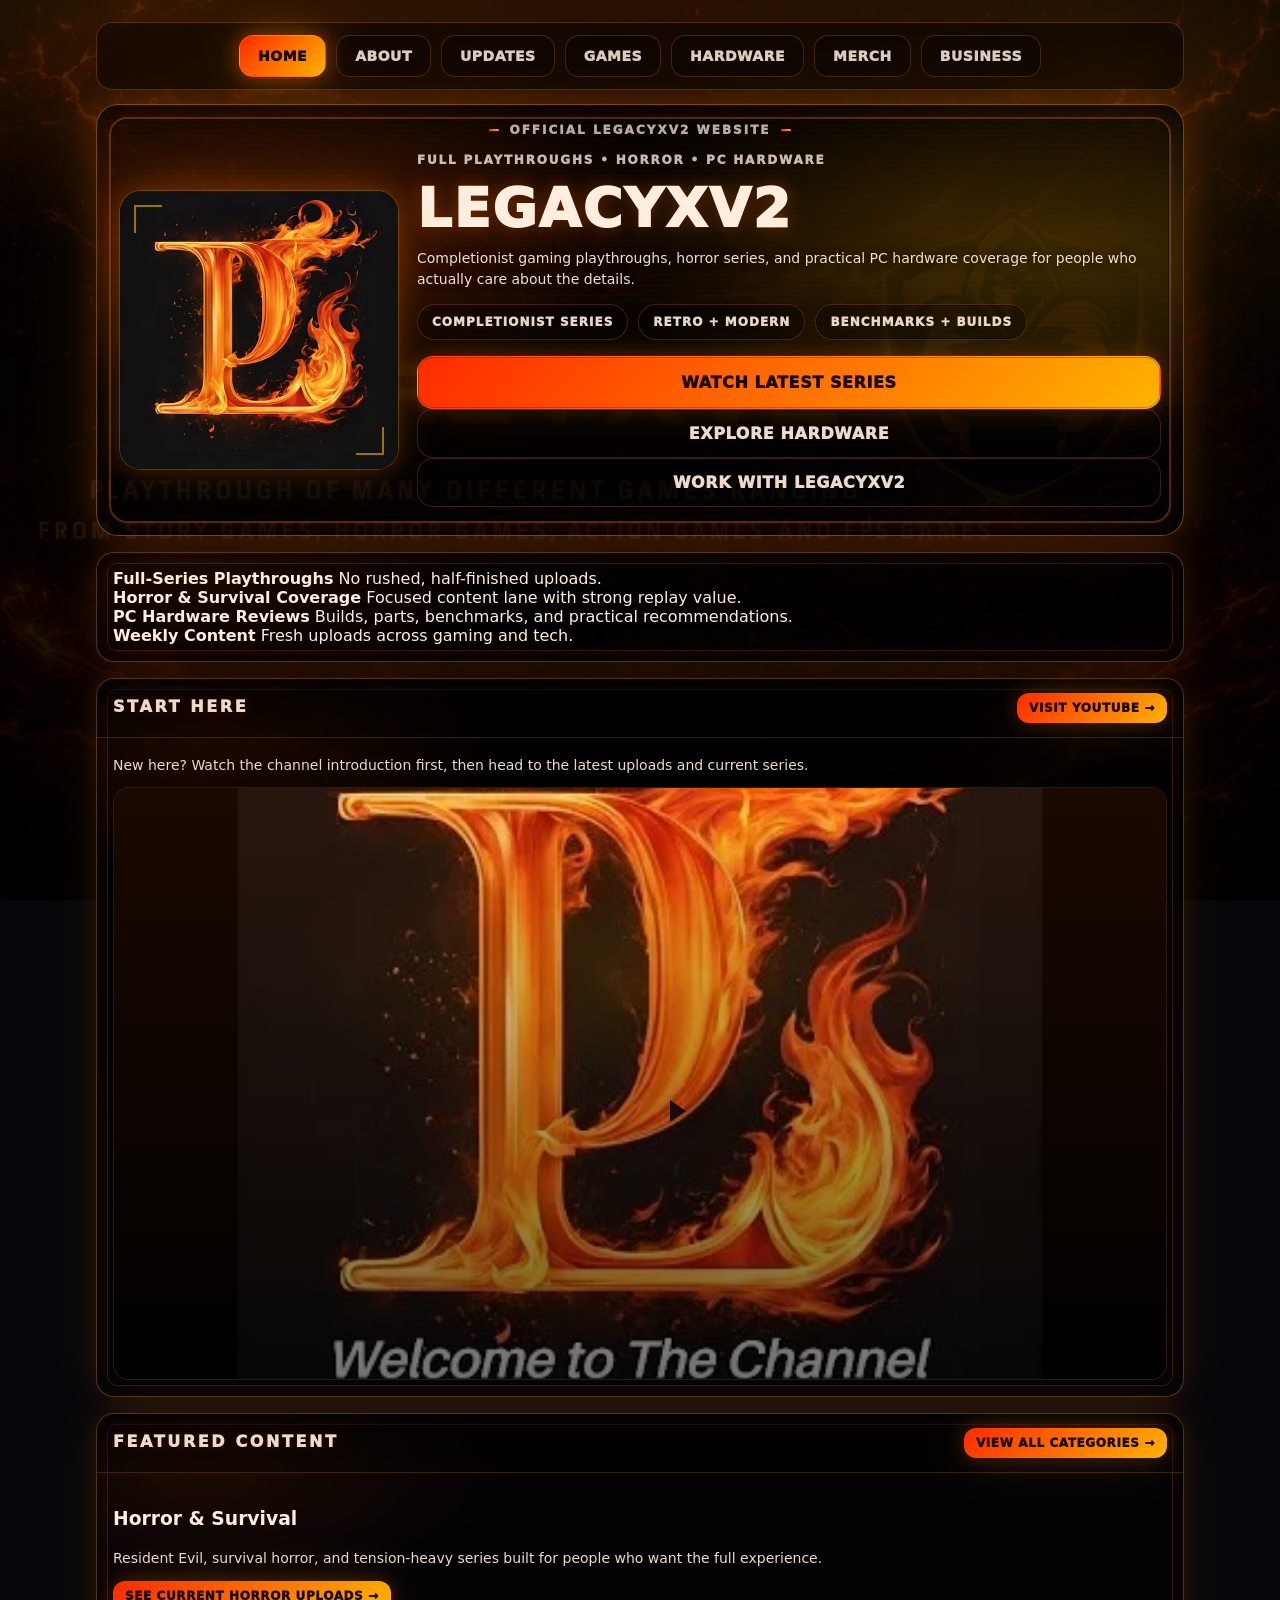
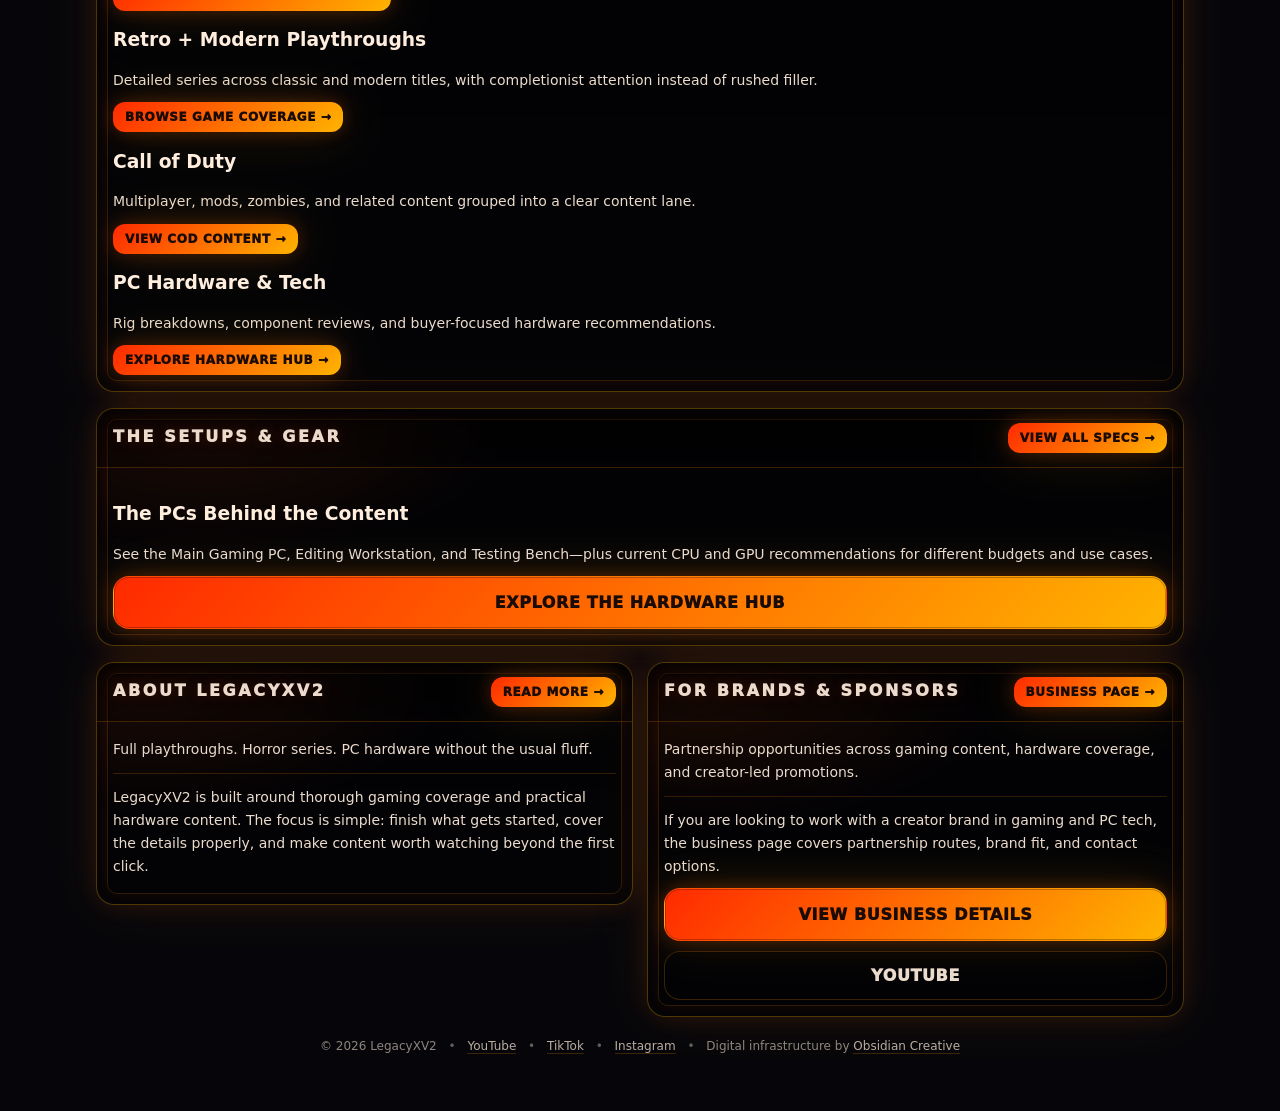
==== commit 058376ac: "Update index.html" ====
--- a/index.html
+++ b/index.html
@@ -1,5 +1,5 @@
 <!doctype html>
-<html lang="en">
+<html lang="en-GB">
 <head>
   <meta charset="utf-8" />
   <meta name="viewport" content="width=device-width, initial-scale=1" />
@@ -10,25 +10,25 @@
     }
   </script>
 
-  <title>LegacyXV2 — Gaming Playthroughs & PC Hardware Reviews</title>
-  <meta name="description" content="LegacyXV2 creates completionist gaming playthroughs and in-depth PC hardware reviews—GPUs, CPUs, motherboards, benchmarks, builds, and tech." />
+  <title>LegacyXV2 — Completionist Gaming Playthroughs & PC Hardware Reviews</title>
+  <meta name="description" content="LegacyXV2 creates completionist gaming playthroughs, horror series, and in-depth PC hardware reviews covering GPUs, CPUs, benchmarks, builds, and tech." />
   <meta name="robots" content="index,follow" />
   <link rel="canonical" href="https://legacyxv2.co.uk/" />
 
   <meta property="og:site_name" content="LegacyXV2" />
   <meta property="og:type" content="website" />
   <meta property="og:url" content="https://legacyxv2.co.uk/" />
-  <meta property="og:title" content="LegacyXV2 — Gaming Playthroughs & PC Hardware Reviews" />
-  <meta property="og:description" content="Completionist playthroughs + PC hardware reviews (GPUs/CPUs/benchmarks/builds). New uploads weekly." />
+  <meta property="og:title" content="LegacyXV2 — Completionist Gaming Playthroughs & PC Hardware Reviews" />
+  <meta property="og:description" content="Completionist game series, horror playthroughs, and no-BS PC hardware coverage. New uploads weekly." />
   <meta property="og:image" content="https://legacyxv2.co.uk/og-legacyxv2.jpg" />
   <meta property="og:image:secure_url" content="https://legacyxv2.co.uk/og-legacyxv2.jpg" />
-  <meta property="og:image:alt" content="LegacyXV2 — Gaming Playthroughs & PC Hardware Reviews" />
+  <meta property="og:image:alt" content="LegacyXV2 — Completionist Gaming Playthroughs & PC Hardware Reviews" />
   <meta property="og:image:width" content="1200" />
   <meta property="og:image:height" content="630" />
 
   <meta name="twitter:card" content="summary_large_image" />
-  <meta name="twitter:title" content="LegacyXV2 — Gaming Playthroughs & PC Hardware Reviews" />
-  <meta name="twitter:description" content="Completionist playthroughs + PC hardware reviews (GPUs/CPUs/benchmarks/builds). New uploads weekly." />
+  <meta name="twitter:title" content="LegacyXV2 — Completionist Gaming Playthroughs & PC Hardware Reviews" />
+  <meta name="twitter:description" content="Completionist game series, horror playthroughs, and no-BS PC hardware coverage. New uploads weekly." />
   <meta name="twitter:image" content="https://legacyxv2.co.uk/og-legacyxv2.jpg" />
 
   <link rel="icon" href="/favicon.ico" />
@@ -53,7 +53,7 @@
         "@id": "https://legacyxv2.co.uk/#website",
         "url": "https://legacyxv2.co.uk/",
         "name": "LegacyXV2",
-        "description": "Gaming playthroughs and in-depth PC hardware reviews.",
+        "description": "Completionist gaming playthroughs and in-depth PC hardware reviews.",
         "inLanguage": "en-GB",
         "publisher": { "@id": "https://legacyxv2.co.uk/#brand" }
       },
@@ -61,7 +61,7 @@
         "@type": "WebPage",
         "@id": "https://legacyxv2.co.uk/#webpage",
         "url": "https://legacyxv2.co.uk/",
-        "name": "LegacyXV2 — Gaming Playthroughs & PC Hardware Reviews",
+        "name": "LegacyXV2 — Completionist Gaming Playthroughs & PC Hardware Reviews",
         "isPartOf": { "@id": "https://legacyxv2.co.uk/#website" },
         "about": { "@id": "https://legacyxv2.co.uk/#brand" },
         "mainEntity": { "@id": "https://legacyxv2.co.uk/#brand" },
@@ -175,30 +175,64 @@
           </div>
 
           <div class="heroCopy">
-            <div class="heroRole">BRAND • CONTENT CREATOR</div>
+            <div class="heroRole">FULL PLAYTHROUGHS • HORROR • PC HARDWARE</div>
 
             <h1 class="heroTitle">LEGACYXV2</h1>
 
             <p class="heroSub">
-              Thorough gaming playthroughs • Retro &amp; modern titles • PC hardware &amp; tech reviews
+              Completionist gaming playthroughs, horror series, and practical PC hardware coverage for people who actually care about the details.
             </p>
 
             <div class="heroChips" aria-hidden="true">
-              <span class="chip">Playthroughs</span>
+              <span class="chip">Completionist Series</span>
               <span class="chip">Retro + Modern</span>
-              <span class="chip">PC Hardware</span>
+              <span class="chip">Benchmarks + Builds</span>
             </div>
+
+            <div class="heroActions">
+              <a class="btnPrimary" href="/updates.html">Watch Latest Series</a>
+              <a class="btnGhost" href="/hardware.html">Explore Hardware</a>
+              <a class="btnGhost" href="/business.html">Work With LegacyXV2</a>
+            </div>
           </div>
         </div>
       </div>
     </header>
 
+    <section class="panel">
+      <div class="panelBody">
+        <div class="proofStrip" role="list" aria-label="LegacyXV2 highlights">
+          <div class="proofItem" role="listitem">
+            <strong>Full-Series Playthroughs</strong>
+            <span>No rushed, half-finished uploads.</span>
+          </div>
+          <div class="proofItem" role="listitem">
+            <strong>Horror & Survival Coverage</strong>
+            <span>Focused content lane with strong replay value.</span>
+          </div>
+          <div class="proofItem" role="listitem">
+            <strong>PC Hardware Reviews</strong>
+            <span>Builds, parts, benchmarks, and practical recommendations.</span>
+          </div>
+          <div class="proofItem" role="listitem">
+            <strong>Weekly Content</strong>
+            <span>Fresh uploads across gaming and tech.</span>
+          </div>
+        </div>
+      </div>
+    </section>
+
     <section class="panel introPanel">
-      <div class="panelHead">
-        <h2 class="panelTitle">Introduction</h2>
+      <div class="panelHead panelHead--split">
+        <h2 class="panelTitle">Start Here</h2>
+        <a class="miniLink" href="https://www.youtube.com/@legacyxv2" target="_blank" rel="noopener">Visit YouTube →</a>
       </div>
 
       <div class="panelBody">
+        <p class="sectionIntro">
+          New here? Watch the channel introduction first, then head to the latest uploads and current series.
+        </p>
+
         <div class="introVideo ytLite" data-yt="EZhBBKnVXdI" role="group" aria-label="LegacyXV2 Introduction video">
           <button class="ytLite__btn" type="button" aria-label="Play LegacyXV2 Introduction video">
             <span class="ytLite__play" aria-hidden="true"></span>
@@ -230,61 +264,96 @@
 
     <section class="panel">
       <div class="panelHead panelHead--split">
+        <h2 class="panelTitle">Featured Content</h2>
+        <a class="miniLink" href="/game.html">View All Categories →</a>
+      </div>
+
+      <div class="panelBody">
+        <div class="featureGrid">
+          <article class="featureCard">
+            <h3>Horror & Survival</h3>
+            <p>Resident Evil, survival horror, and tension-heavy series built for people who want the full experience.</p>
+            <a class="miniLink" href="/updates.html">See current horror uploads →</a>
+          </article>
+
+          <article class="featureCard">
+            <h3>Retro + Modern Playthroughs</h3>
+            <p>Detailed series across classic and modern titles, with completionist attention instead of rushed filler.</p>
+            <a class="miniLink" href="/game.html">Browse game coverage →</a>
+          </article>
+
+          <article class="featureCard">
+            <h3>Call of Duty</h3>
+            <p>Multiplayer, mods, zombies, and related content grouped into a clear content lane.</p>
+            <a class="miniLink" href="/updates.html">View COD content →</a>
+          </article>
+
+          <article class="featureCard">
+            <h3>PC Hardware & Tech</h3>
+            <p>Rig breakdowns, component reviews, and buyer-focused hardware recommendations.</p>
+            <a class="miniLink" href="/hardware.html">Explore hardware hub →</a>
+          </article>
+        </div>
+      </div>
+    </section>
+
+    <section class="panel">
+      <div class="panelHead panelHead--split">
         <h2 class="panelTitle">The Setups & Gear</h2>
         <a class="miniLink" href="/hardware.html">View All Specs →</a>
       </div>
 
       <div class="panelBody">
-        <div style="background: rgba(0,0,0,0.28); border: 1px solid rgba(255,140,0,0.18); border-radius: 16px; padding: 40px 20px; text-align: center; box-shadow: inset 0 0 0 1px rgba(0,0,0,0.55);">
-          <h3 style="color: #fff; font-size: 1.5rem; margin-bottom: 12px; font-weight: 800; letter-spacing: 1px;">Curious about the rigs?</h3>
-          <p style="color: rgba(255,238,221,0.78); margin: 0 auto 24px auto; max-width: 600px; line-height: 1.6;">
-            Check out the dedicated hardware hub for the full specs on the Main Gaming PC, Editing Workstation, and Testing Bench—plus my latest CPU and GPU build recommendations.
+        <div class="hardwareTeaser">
+          <h3>The PCs Behind the Content</h3>
+          <p>
+            See the Main Gaming PC, Editing Workstation, and Testing Bench—plus current CPU and GPU recommendations for different budgets and use cases.
           </p>
-          <a href="/hardware.html" class="btnPrimary" style="display: inline-block; text-decoration: none;">Explore the Hardware Hub</a>
+          <a href="/hardware.html" class="btnPrimary">Explore the Hardware Hub</a>
         </div>
       </div>
     </section>
 
     <section class="grid2">
       <section class="panel">
-        <div class="panelHead">
-          <h2 class="panelTitle">About</h2>
+        <div class="panelHead panelHead--split">
+          <h2 class="panelTitle">About LegacyXV2</h2>
+          <a class="miniLink" href="/about.html">Read More →</a>
         </div>
 
         <div class="panelBody aboutBody">
           <p class="aboutLead">
-            Completionist playthroughs and in-depth PC hardware coverage.
+            Full playthroughs. Horror series. PC hardware without the usual fluff.
           </p>
 
           <div class="aboutDivider" aria-hidden="true"></div>
 
           <p>
-            I create detailed playthroughs of various games, covering both retro and modern titles
-            across genres such as story-driven games, FPS, horror, and action.
-          </p>
-
-          <p>
-            I’m a completionist, so expect thorough playthroughs and walkthroughs rather than rushed content.
-          </p>
-
-          <p>
-            I also review PC hardware and tech, including CPUs, motherboards, and full builds,
-            featuring brands like NVIDIA, AMD, Intel, and Corsair.
+            LegacyXV2 is built around thorough gaming coverage and practical hardware content. The focus is simple: finish what gets started, cover the details properly, and make content worth watching beyond the first click.
           </p>
         </div>
       </section>
 
       <section class="panel">
         <div class="panelHead panelHead--split">
-          <h2 class="panelTitle">Social Media</h2>
-          <a class="miniLink" href="/updates.html">Updates →</a>
+          <h2 class="panelTitle">For Brands & Sponsors</h2>
+          <a class="miniLink" href="/business.html">Business Page →</a>
         </div>
 
         <div class="panelBody">
+          <p class="aboutLead">
+            Partnership opportunities across gaming content, hardware coverage, and creator-led promotions.
+          </p>
+
+          <div class="aboutDivider" aria-hidden="true"></div>
+
+          <p>
+            If you are looking to work with a creator brand in gaming and PC tech, the business page covers partnership routes, brand fit, and contact options.
+          </p>
+
           <div class="linksGrid">
-            <a class="btnPrimary" href="https://youtube.com/@legacyxv2" target="_blank" rel="noopener">▶ YouTube</a>
-            <a class="btnGhost" href="https://www.tiktok.com/@legacyxv2" target="_blank" rel="noopener">TikTok</a>
-            <a class="btnGhost" href="https://www.instagram.com/legacyxv2" target="_blank" rel="noopener">Instagram</a>
+            <a class="btnPrimary" href="/business.html">View Business Details</a>
+            <a class="btnGhost" href="https://youtube.com/@legacyxv2" target="_blank" rel="noopener">YouTube</a>
           </div>
         </div>
       </section>
@@ -294,6 +363,12 @@
       <p>
         © <span id="year"></span> LegacyXV2
         <span class="footerSep">•</span>
+        <a href="https://youtube.com/@legacyxv2" target="_blank" rel="noopener">YouTube</a>
+        <span class="footerSep">•</span>
+        <a href="https://www.tiktok.com/@legacyxv2" target="_blank" rel="noopener">TikTok</a>
+        <span class="footerSep">•</span>
+        <a href="https://www.instagram.com/legacyxv2" target="_blank" rel="noopener">Instagram</a>
+        <span class="footerSep">•</span>
         Digital infrastructure by <a href="https://obsidiancreative.uk" target="_blank" rel="noopener">Obsidian Creative</a>
       </p>
     </footer>
@@ -305,50 +380,40 @@
     document.getElementById("year").textContent = new Date().getFullYear();
 
     (function () {
-      const wrap = document.querySelector(".ytLite");
-      if (!wrap) return;
-
-      const id = wrap.getAttribute("data-yt");
-      const btn = wrap.querySelector(".ytLite__btn");
-      if (!id || !btn) return;
-
-      function load() {
-        const pc1 = document.createElement("link");
-        pc1.rel = "preconnect";
-        pc1.href = "https://www.youtube.com";
-        pc1.crossOrigin = "anonymous";
-        document.head.appendChild(pc1);
-
-        const pc2 = document.createElement("link");
-        pc2.rel = "preconnect";
-        pc2.href = "https://i.ytimg.com";
-        pc2.crossOrigin = "anonymous";
-        document.head.appendChild(pc2);
-
-        const iframe = document.createElement("iframe");
-        iframe.src =
-          "https://www.youtube.com/embed/" +
-          encodeURIComponent(id) +
-          "?autoplay=1&rel=0&modestbranding=1";
-        iframe.title = "LegacyXV2 Introduction";
-        iframe.loading = "lazy";
-        iframe.referrerPolicy = "strict-origin-when-cross-origin";
-        iframe.allow =
-          "accelerometer; autoplay; clipboard-write; encrypted-media; gyroscope; picture-in-picture; web-share";
-        iframe.allowFullscreen = true;
-
-        wrap.innerHTML = "";
-        wrap.appendChild(iframe);
-      }
-
-      btn.addEventListener("click", load, { once: true });
-      btn.addEventListener("keydown", (e) => {
-        if (e.key === "Enter" || e.key === " ") {
-          e.preventDefault();
-          load();
+      const wraps = document.querySelectorAll(".ytLite");
+      if (!wraps.length) return;
+
+      wraps.forEach((wrap) => {
+        const id = wrap.getAttribute("data-yt");
+        const btn = wrap.querySelector(".ytLite__btn");
+        if (!id || !btn) return;
+
+        function load() {
+          const iframe = document.createElement("iframe");
+          iframe.src =
+            "https://www.youtube.com/embed/" +
+            encodeURIComponent(id) +
+            "?autoplay=1&rel=0&modestbranding=1";
+          iframe.title = "LegacyXV2 video";
+          iframe.loading = "lazy";
+          iframe.referrerPolicy = "strict-origin-when-cross-origin";
+          iframe.allow =
+            "accelerometer; autoplay; clipboard-write; encrypted-media; gyroscope; picture-in-picture; web-share";
+          iframe.allowFullscreen = true;
+
+          wrap.innerHTML = "";
+          wrap.appendChild(iframe);
         }
+
+        btn.addEventListener("click", load, { once: true });
+        btn.addEventListener("keydown", (e) => {
+          if (e.key === "Enter" || e.key === " ") {
+            e.preventDefault();
+            load();
+          }
+        });
       });
     })();
   </script>
 </body>
-</html>
+</html>
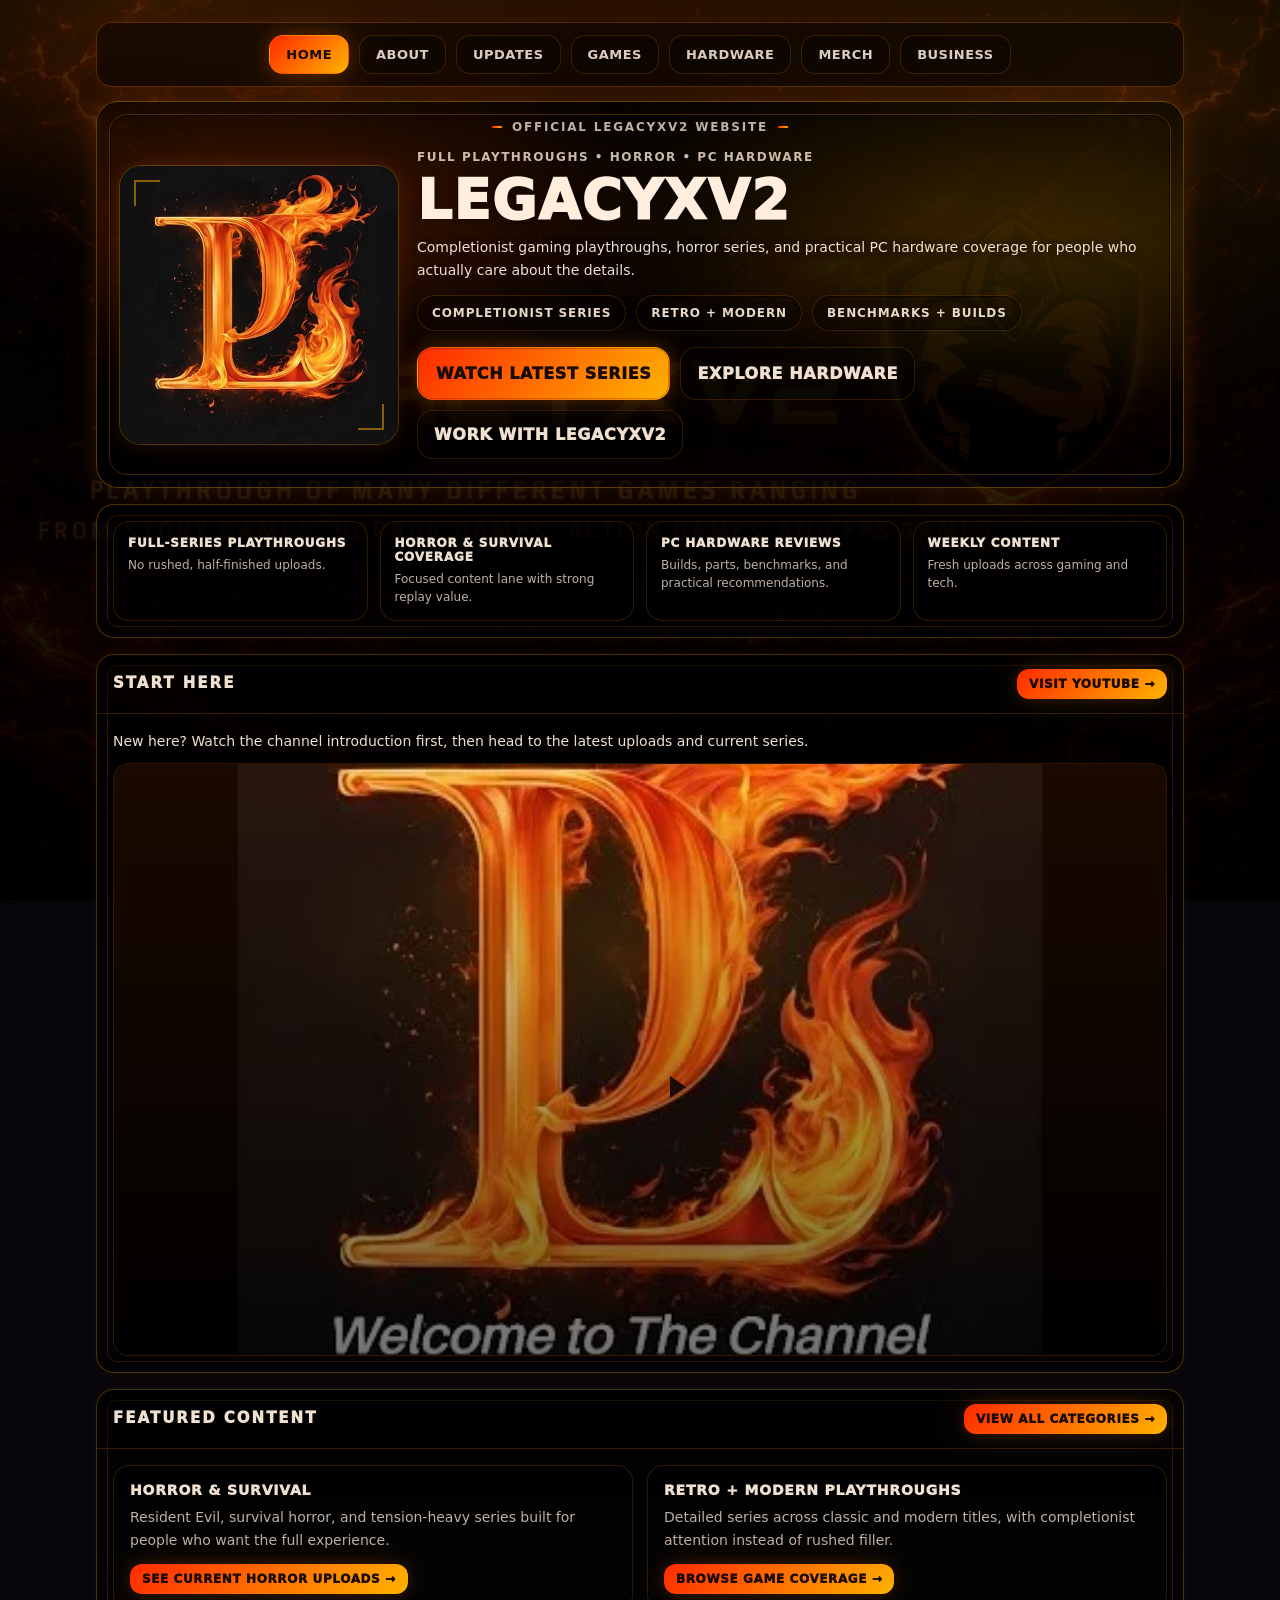
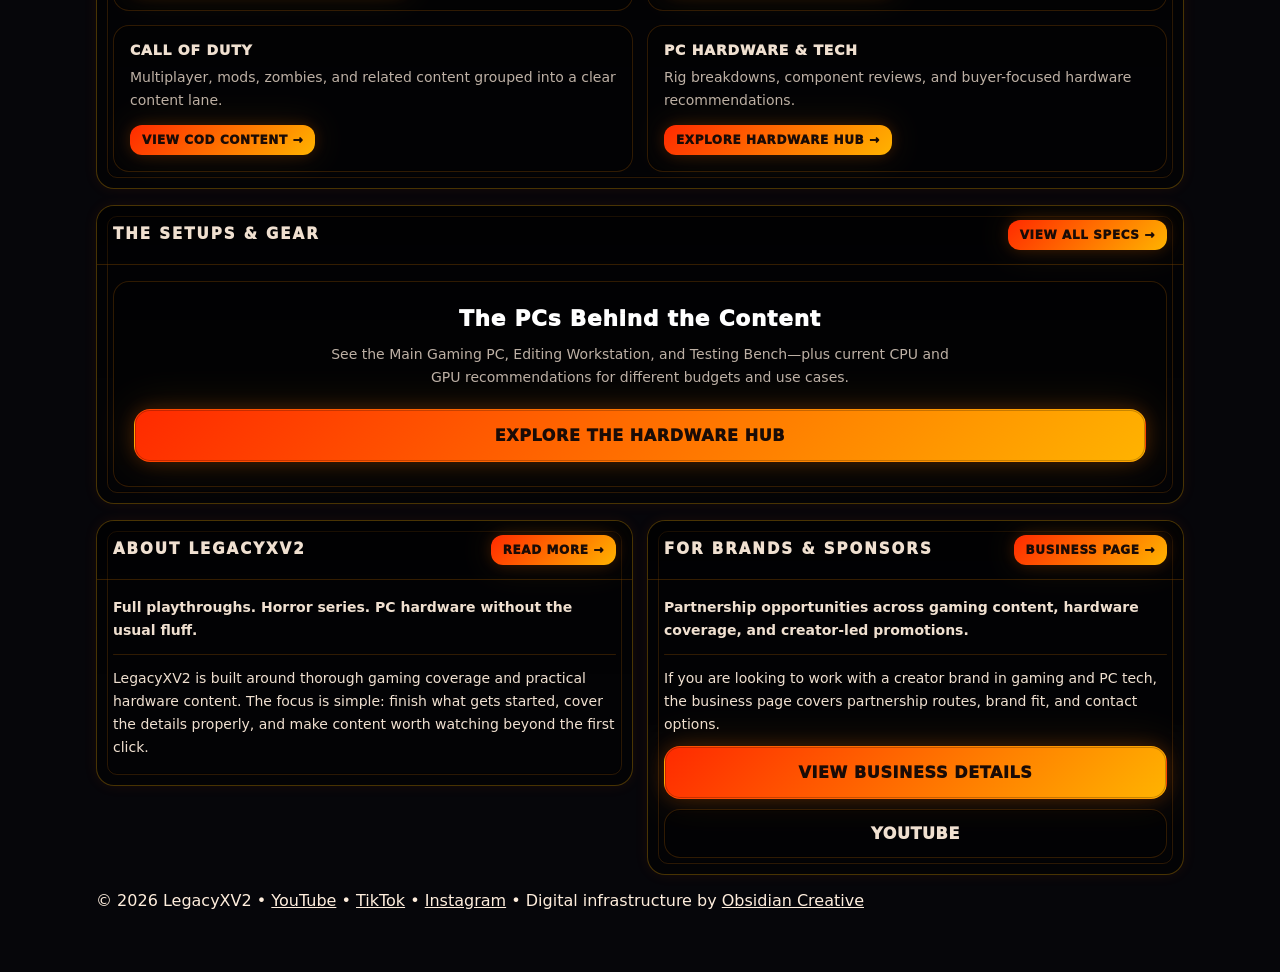
==== commit decdbf7d: "Update index.html" ====
--- a/index.html
+++ b/index.html
@@ -42,7 +42,7 @@
     imagesizes="(max-width: 520px) 220px, 280px"
   />
 
-  <link rel="stylesheet" href="/styles.css?v=13" />
+  <link rel="stylesheet" href="/styles.css?v=14" />
 
   <script type="application/ld+json">
   {
@@ -190,7 +190,7 @@
             </div>
 
             <div class="heroActions">
-              <a class="btnPrimary" href="/updates.html">Watch Latest Series</a>
+              <a class="btnPrimary" href="/updates.html#featured-series">Watch Latest Series</a>
               <a class="btnGhost" href="/hardware.html">Explore Hardware</a>
               <a class="btnGhost" href="/business.html">Work With LegacyXV2</a>
             </div>
@@ -273,7 +273,7 @@
           <article class="featureCard">
             <h3>Horror & Survival</h3>
             <p>Resident Evil, survival horror, and tension-heavy series built for people who want the full experience.</p>
-            <a class="miniLink" href="/updates.html">See current horror uploads →</a>
+            <a class="miniLink" href="/updates.html#horror-lane">See current horror uploads →</a>
           </article>
 
           <article class="featureCard">
@@ -285,7 +285,7 @@
           <article class="featureCard">
             <h3>Call of Duty</h3>
             <p>Multiplayer, mods, zombies, and related content grouped into a clear content lane.</p>
-            <a class="miniLink" href="/updates.html">View COD content →</a>
+            <a class="miniLink" href="/updates.html#cod-lane">View COD content →</a>
           </article>
 
           <article class="featureCard">
--- a/styles.css
+++ b/styles.css
@@ -1,532 +1,651 @@
 :root{
-  --bg:#06060a;
-  --text:#ffeedd;
-  --muted:rgba(255,238,221,0.72);
-
-  --card:rgba(0,0,0,0.58);
-  --ember:#ff5a00;
-  --ember2:#ffb300;
-  --ember3:#ff2a00;
-
-  --border:rgba(255,140,0,0.26);
-  --borderStrong:rgba(255,179,0,0.36);
-
-  --radius:18px;
-
-  /* HUD extras */
-  --hudLine: rgba(255,140,0,0.35);
-  --hudLine2: rgba(255,179,0,0.22);
+  --bg: #06060a;
+
+  --text: #ffeedd;
+  --text-strong: rgba(255,238,221,0.94);
+  --text-muted: rgba(255,238,221,0.74);
+  --text-soft: rgba(255,238,221,0.56);
+  --text-dim: rgba(255,238,221,0.42);
+
+  --card: rgba(0,0,0,0.58);
+  --card-soft: rgba(0,0,0,0.28);
+  --card-mid: rgba(0,0,0,0.42);
+  --card-strong: rgba(0,0,0,0.72);
+
+  --ember: #ff5a00;
+  --ember2: #ffb300;
+  --ember3: #ff2a00;
+
+  --border-soft: rgba(255,140,0,0.18);
+  --border: rgba(255,140,0,0.26);
+  --border-strong: rgba(255,179,0,0.36);
+
+  --glass: rgba(0,0,0,0.28);
+  --glass-2: rgba(0,0,0,0.38);
+  --glass-3: rgba(0,0,0,0.48);
+
+  --shadow-soft:
+    0 0 14px rgba(255,90,0,0.08);
+
+  --shadow-med:
+    0 0 22px rgba(255,90,0,0.12),
+    0 0 48px rgba(255,179,0,0.08);
+
+  --shadow-accent:
+    0 0 18px rgba(255,90,0,0.22),
+    0 0 42px rgba(255,179,0,0.14);
+
+  --shadow-inset:
+    inset 0 0 0 1px rgba(0,0,0,0.48);
+
+  --radius: 18px;
+  --radius-sm: 14px;
+  --radius-lg: 22px;
+
+  --maxw: 1120px;
+
+  --transition-fast: 140ms ease;
+  --transition-med: 180ms ease;
 }
 
 *{ box-sizing:border-box; }
-html{ min-height:100%; }
-body{ min-height:100svh; }
+
+html{
+  min-height:100%;
+  -webkit-text-size-adjust: 100%;
+  text-size-adjust: 100%;
+}
 
 body{
+  min-height:100svh;
   margin:0;
-  font-family: ui-sans-serif, system-ui, -apple-system, Segoe UI, Roboto, Arial;
+  position:relative;
+  font-family: ui-sans-serif, system-ui, -apple-system, Segoe UI, Roboto, Arial, sans-serif;
   color:var(--text);
-  background-color: var(--bg);
-  min-height: 100svh;
-  position: relative;
-}
-
-/* Basic link safety */
-a{ color: inherit; }
-a:hover{ opacity: .98; }
+  background-color:var(--bg);
+}
+
+img{
+  max-width:100%;
+  height:auto;
+  display:block;
+}
+
+iframe{
+  border:0;
+}
+
+a{
+  color:inherit;
+}
+
+a:hover{
+  opacity:.98;
+}
 
 /* =========================================================
    BACKGROUND
 ========================================================= */
 body::before{
   content:"";
-  position: fixed;
-  inset: 0;
-  z-index: -2;
-  pointer-events: none;
-
-  /* Default: gradients + background image */
+  position:fixed;
+  inset:0;
+  z-index:-2;
+  pointer-events:none;
   background:
     radial-gradient(1200px 600px at 50% 0%, rgba(255,90,0,0.18), transparent 60%),
-    linear-gradient(rgba(0,0,0,0.74), rgba(0,0,0,0.82)),
+    linear-gradient(rgba(0,0,0,0.74), rgba(0,0,0,0.84)),
     url("/bg.jpg");
-  background-size: cover;
-  background-position: center;
-  background-repeat: no-repeat;
-}
-
-/* Prefer WebP via image-set when supported */
+  background-size:cover;
+  background-position:center;
+  background-repeat:no-repeat;
+}
+
 @supports (background-image: image-set(url("/bg-1280.webp") 1x)){
   body::before{
     background:
       radial-gradient(1200px 600px at 50% 0%, rgba(255,90,0,0.18), transparent 60%),
-      linear-gradient(rgba(0,0,0,0.74), rgba(0,0,0,0.82)),
+      linear-gradient(rgba(0,0,0,0.74), rgba(0,0,0,0.84)),
       image-set(
         url("/bg-1280.webp") 1x,
         url("/bg-1920.webp") 2x
       );
-    background-size: cover;
-    background-position: center;
-    background-repeat: no-repeat;
-  }
-}
-
-/* vignette overlay */
+    background-size:cover;
+    background-position:center;
+    background-repeat:no-repeat;
+  }
+}
+
 body::after{
   content:"";
-  position: fixed;
-  inset: 0;
-  z-index: -1;
-  pointer-events: none;
+  position:fixed;
+  inset:0;
+  z-index:-1;
+  pointer-events:none;
   background:
     radial-gradient(900px 420px at 12% 0%, rgba(255,140,0,.14), transparent 60%),
     radial-gradient(900px 500px at 88% 10%, rgba(255,179,0,.10), transparent 62%),
     linear-gradient(180deg, rgba(0,0,0,.22), rgba(0,0,0,.62));
-  opacity: 1;
 }
 
 .wrap{
-  max-width: 1120px;
-  margin: 0 auto;
-  padding: 22px 16px 46px;
-}
-
-/* ================= NAV ================= */
+  max-width:var(--maxw);
+  margin:0 auto;
+  padding:22px 16px 46px;
+}
+
+/* =========================================================
+   NAV
+========================================================= */
 .topnav{
+  position:sticky;
+  top:12px;
+  z-index:50;
+
   display:flex;
   justify-content:center;
   align-items:center;
-  gap: 12px;
-
-  padding: 12px 14px;
-  border-radius: 16px;
-
-  background: rgba(0,0,0,0.45);
-  border: 1px solid var(--border);
-
-  /* MAX PERF: no blur on first paint */
-  backdrop-filter: none;
-
-  position: sticky;
-  top: 12px;
-  z-index: 50;
-}
-
-/* enable blur after first paint */
+  gap:12px;
+
+  padding:12px 14px;
+  border-radius:16px;
+
+  background:rgba(0,0,0,0.45);
+  border:1px solid var(--border);
+  box-shadow:var(--shadow-soft);
+  backdrop-filter:none;
+}
+
 html.ready .topnav{
-  backdrop-filter: blur(10px);
+  backdrop-filter:blur(10px);
 }
 
 .navlinks{
   display:flex;
   align-items:center;
   justify-content:center;
-  gap: 10px;
-  flex-wrap: wrap;
-  overflow: visible;
-  max-width: 100%;
-  min-width: 0;
+  gap:10px;
+  flex-wrap:wrap;
+  max-width:100%;
+  min-width:0;
 }
 
 .navlink{
-  font-size: 14px;
-  font-weight: 1000;
-  padding: 12px 18px;
-  border-radius: 14px;
-
+  flex:0 0 auto;
+  min-width:0;
+  white-space:nowrap;
+  text-align:center;
+
+  padding:11px 16px;
+  border-radius:14px;
+
+  font-size:13px;
+  font-weight:900;
+  letter-spacing:.5px;
+  text-transform:uppercase;
   text-decoration:none;
-  text-transform: uppercase;
-  letter-spacing: 0.5px;
-
-  color: rgba(255,238,221,0.85);
-  background: rgba(0,0,0,0.30);
-  border: 1px solid rgba(255,140,0,0.22);
-
-  transition: transform 140ms ease, box-shadow 140ms ease, filter 140ms ease, background 140ms ease, border-color 140ms ease;
-
-  flex: 0 0 auto;
-  white-space: nowrap;
-  text-align: center;
+
+  color:rgba(255,238,221,0.86);
+  background:rgba(0,0,0,0.30);
+  border:1px solid var(--border-soft);
+
+  transition:
+    transform var(--transition-fast),
+    box-shadow var(--transition-fast),
+    filter var(--transition-fast),
+    background var(--transition-fast),
+    border-color var(--transition-fast);
 }
 
 .navlink::before,
 .navlink::after{
-  content: none !important;
+  content:none !important;
 }
 
 .navlink:hover{
-  transform: translateY(-1px);
-  border-color: rgba(255,179,0,0.40);
-  background: rgba(0,0,0,0.42);
-  box-shadow:
-    0 0 16px rgba(255,90,0,0.22),
-    0 0 30px rgba(255,179,0,0.14);
+  transform:translateY(-1px);
+  background:rgba(0,0,0,0.42);
+  border-color:var(--border-strong);
+  box-shadow:var(--shadow-soft);
 }
 
 .navlink.active{
-  color: #1a0b06;
-  background: linear-gradient(135deg, var(--ember3), var(--ember2));
-  border: 1px solid rgba(255, 140, 0, 0.25);
-  box-shadow:
-    0 0 20px rgba(255,90,0,0.44),
-    0 0 42px rgba(255,179,0,0.26);
+  color:#1a0b06;
+  background:linear-gradient(135deg, var(--ember3), var(--ember2));
+  border:1px solid rgba(255,140,0,0.24);
+  box-shadow:var(--shadow-accent);
 }
 
 @media (max-width: 720px){
   .navlinks{
-    justify-content: flex-start;
-    overflow-x: auto;
-    -webkit-overflow-scrolling: touch;
-    scrollbar-width: none;
-    padding: 6px 4px;
-    flex-wrap: nowrap;
-  }
-  .navlinks::-webkit-scrollbar{ display:none; }
-}
-
-/* ================= HERO FRAME ================= */
+    justify-content:flex-start;
+    overflow-x:auto;
+    -webkit-overflow-scrolling:touch;
+    scrollbar-width:none;
+    flex-wrap:nowrap;
+    padding:6px 4px;
+  }
+
+  .navlinks::-webkit-scrollbar{
+    display:none;
+  }
+}
+
+/* =========================================================
+   HERO
+========================================================= */
 .heroFrame{
-  margin-top: 14px;
-  position: relative;
-  border-radius: 22px;
-  overflow: hidden;
-
-  border: 1px solid rgba(255,179,0,0.42);
-  background: linear-gradient(180deg, rgba(0,0,0,0.78), rgba(0,0,0,0.34));
-
-  box-shadow: 0 0 18px rgba(255,90,0,0.14);
-}
-
-html.ready .heroFrame{
-  box-shadow:
-    0 0 34px rgba(255,90,0,0.22),
-    0 0 90px rgba(255,179,0,0.12);
+  margin-top:14px;
+  position:relative;
+  overflow:hidden;
+  border-radius:var(--radius-lg);
+
+  border:1px solid rgba(255,179,0,0.34);
+  background:linear-gradient(180deg, rgba(0,0,0,0.76), rgba(0,0,0,0.38));
+  box-shadow:var(--shadow-med);
 }
 
 .heroFrame__glow{
   position:absolute;
   inset:-60px;
   pointer-events:none;
+  opacity:0;
 
   background:
-    radial-gradient(700px 260px at 18% 35%, rgba(255,90,0,0.30), transparent 62%),
-    radial-gradient(780px 280px at 85% 38%, rgba(255,179,0,0.22), transparent 62%),
-    radial-gradient(700px 340px at 50% 120%, rgba(255,42,0,0.20), transparent 60%);
-
-  filter: none;
-  opacity: 0;
+    radial-gradient(700px 260px at 18% 35%, rgba(255,90,0,0.24), transparent 62%),
+    radial-gradient(780px 280px at 85% 38%, rgba(255,179,0,0.18), transparent 62%),
+    radial-gradient(700px 340px at 50% 120%, rgba(255,42,0,0.16), transparent 60%);
 }
 
 html.ready .heroFrame__glow{
-  filter: blur(16px);
-  opacity: 1;
-  animation: emberFlicker 6.5s ease-in-out infinite;
+  opacity:1;
+  filter:blur(16px);
+  animation:emberFlicker 6.5s ease-in-out infinite;
 }
 
 @keyframes emberFlicker{
-  0%, 100% { opacity: 0.98; transform: translateY(0px); }
-  40%      { opacity: 0.93; transform: translateY(0.4px); }
-  70%      { opacity: 1;    transform: translateY(-0.3px); }
+  0%, 100% { opacity: 0.94; transform: translateY(0); }
+  40%      { opacity: 0.90; transform: translateY(0.4px); }
+  70%      { opacity: 0.98; transform: translateY(-0.3px); }
 }
 
 .heroFrame__inner{
   position:relative;
-  padding: 18px;
+  padding:18px;
 }
 
 .heroFrame__inner::before{
   content:"";
   position:absolute;
-  inset: 12px;
-  border-radius: 18px;
-  border: 2px solid rgba(255,140,0,0.30);
+  inset:12px;
+  border-radius:18px;
   pointer-events:none;
-  box-shadow:
-    inset 0 0 0 1px rgba(0,0,0,0.55),
-    0 0 22px rgba(255,90,0,0.10);
-}
-
-.heroFrame__inner::after{
-  content:"";
-  position:absolute;
-  inset: 0;
-  pointer-events:none;
-  opacity: 0.35;
-  background: repeating-linear-gradient(
-    to bottom,
-    rgba(255,255,255,0.03),
-    rgba(255,255,255,0.03) 1px,
-    transparent 1px,
-    transparent 5px
-  );
+  border:1px solid rgba(255,140,0,0.24);
+  box-shadow:inset 0 0 0 1px rgba(0,0,0,0.52);
 }
 
 .heroTop{
-  display:flex;
-  justify-content:center;
   position:relative;
   z-index:1;
-  margin-bottom: 10px;
+  display:flex;
+  justify-content:center;
+  margin-bottom:10px;
 }
 
 .heroTop__label{
   display:flex;
   align-items:center;
-  gap: 10px;
-  font-weight: 1000;
-  text-transform: uppercase;
-  letter-spacing: 2px;
-  font-size: 12px;
-  color: rgba(255,238,221,0.72);
+  gap:10px;
+
+  font-size:12px;
+  font-weight:900;
+  letter-spacing:1.8px;
+  text-transform:uppercase;
+  color:var(--text-muted);
 }
 
 .heroTop__dot{
-  width: 10px;
-  height: 2px;
-  border-radius: 999px;
-  background: linear-gradient(90deg, var(--ember3), var(--ember2));
-  box-shadow: 0 0 12px rgba(255,90,0,0.35);
+  width:10px;
+  height:2px;
+  border-radius:999px;
+  background:linear-gradient(90deg, var(--ember3), var(--ember2));
+  box-shadow:0 0 10px rgba(255,90,0,0.28);
 }
 
 .heroMain{
-  display:grid;
-  grid-template-columns: 280px 1fr;
-  gap: 18px;
-  align-items:center;
   position:relative;
   z-index:1;
-  padding: 6px 4px 10px;
+
+  display:grid;
+  grid-template-columns:280px 1fr;
+  gap:18px;
+  align-items:center;
+
+  padding:6px 4px 10px;
 }
 
 .heroLogo{
-  border-radius: 22px;
+  position:relative;
+  z-index:2;
   overflow:hidden;
-  background: rgba(0,0,0,0.34);
-  border: 1px solid rgba(255,179,0,0.35);
-
-  box-shadow: inset 0 0 0 2px rgba(0,0,0,0.55);
-
-  position:relative;
-  aspect-ratio: 1 / 1;
-  z-index: 5;
-}
-
-html.ready .heroLogo{
+  aspect-ratio:1 / 1;
+  border-radius:22px;
+
+  background:rgba(0,0,0,0.34);
+  border:1px solid rgba(255,179,0,0.30);
   box-shadow:
-    0 0 24px rgba(255,90,0,0.22),
-    0 0 52px rgba(255,179,0,0.12),
-    inset 0 0 0 2px rgba(0,0,0,0.55);
+    var(--shadow-inset),
+    0 0 20px rgba(255,90,0,0.14);
 }
 
 .heroLogo::before,
 .heroLogo::after{
   content:"";
   position:absolute;
-  width: 26px;
-  height: 26px;
-  border: 2px solid rgba(255,179,0,0.62);
-  opacity: 0.95;
+  width:24px;
+  height:24px;
+  border:2px solid rgba(255,179,0,0.52);
+  opacity:.95;
 }
 
 .heroLogo::before{
-  top: 14px; left: 14px;
-  border-right:none; border-bottom:none;
+  top:14px;
+  left:14px;
+  border-right:none;
+  border-bottom:none;
 }
 
 .heroLogo::after{
-  bottom: 14px; right: 14px;
-  border-left:none; border-top:none;
+  right:14px;
+  bottom:14px;
+  border-left:none;
+  border-top:none;
 }
 
 .heroLogo__img{
   width:100%;
   height:100%;
-  object-fit: cover;
-  display:block;
+  object-fit:cover;
+}
+
+.heroCopy{
+  min-width:0;
+}
+
+.heroRole{
+  margin-bottom:10px;
+  font-size:12px;
+  font-weight:900;
+  letter-spacing:1.5px;
+  text-transform:uppercase;
+  color:rgba(255,238,221,0.78);
 }
 
 .heroTitle{
-  margin: 0 0 8px;
-  font-size: 54px;
-  font-weight: 1000;
-  text-transform: uppercase;
-  letter-spacing: 2px;
-  text-shadow: 0 0 10px rgba(0,0,0,0.65);
-}
-
-html.ready .heroTitle{
-  text-shadow:
-    0 0 16px rgba(255,90,0,0.26),
-    0 0 36px rgba(255,179,0,0.14);
+  margin:0 0 8px;
+  font-size:clamp(2.2rem, 5vw, 3.4rem);
+  font-weight:1000;
+  line-height:1;
+  letter-spacing:1.5px;
+  text-transform:uppercase;
+  text-shadow:0 0 10px rgba(0,0,0,0.45);
 }
 
 .heroSub{
-  margin: 0 0 14px;
-  color: rgba(255,238,221,0.94);
-  line-height: 1.5;
-  font-size: 14px;
-  max-width: 760px;
-  text-shadow: 0 0 10px rgba(0,0,0,0.55);
-}
-
-.heroRole{
-  font-size: 12px;
-  font-weight: 1000;
-  letter-spacing: 1.8px;
-  text-transform: uppercase;
-  color: rgba(255,238,221,0.78);
-  margin-bottom: 10px;
+  margin:0 0 14px;
+  max-width:760px;
+  font-size:14px;
+  line-height:1.6;
+  color:var(--text-strong);
+  text-shadow:0 0 10px rgba(0,0,0,0.45);
 }
 
 .heroChips{
   display:flex;
-  flex-wrap: wrap;
-  gap: 10px;
-  margin: 0 0 16px;
+  flex-wrap:wrap;
+  gap:10px;
+  margin:0 0 16px;
 }
 
 .chip{
-  padding: 10px 14px;
-  border-radius: 999px;
-  font-weight: 1000;
-  text-transform: uppercase;
-  letter-spacing: 1px;
-  font-size: 12px;
-  color: rgba(255,238,221,0.90);
-
-  background: rgba(0,0,0,0.28);
-  border: 1px solid rgba(255,140,0,0.22);
-  box-shadow: inset 0 0 0 1px rgba(0,0,0,0.45);
-}
-
-/* ================= PANELS ================= */
+  padding:10px 14px;
+  border-radius:999px;
+
+  font-size:12px;
+  font-weight:900;
+  letter-spacing:.9px;
+  text-transform:uppercase;
+  color:rgba(255,238,221,0.90);
+
+  background:rgba(0,0,0,0.24);
+  border:1px solid var(--border-soft);
+  box-shadow:var(--shadow-inset);
+}
+
+.heroActions{
+  display:flex;
+  flex-wrap:wrap;
+  gap:10px;
+  margin-top:10px;
+}
+
+/* =========================================================
+   PANELS
+========================================================= */
 .panel{
-  margin-top: 16px;
-  border-radius: var(--radius);
-  background: linear-gradient(180deg, rgba(0,0,0,0.62), rgba(0,0,0,0.40));
-  border: 1px solid rgba(255,179,0,0.30);
+  position:relative;
   overflow:hidden;
-  position: relative;
-  box-shadow: 0 0 14px rgba(255,90,0,0.08);
-}
-
-html.ready .panel{
-  box-shadow:
-    0 0 26px rgba(255,90,0,0.12),
-    0 0 60px rgba(255,179,0,0.08);
-}
-
-.panel::before{
-  content:"";
-  position:absolute;
-  inset:-2px;
-  pointer-events:none;
-  background: radial-gradient(520px 220px at 10% 10%, rgba(255,90,0,0.12), transparent 60%);
-  filter: none;
-  opacity: 0;
-}
-
-html.ready .panel::before{
-  filter: blur(10px);
-  opacity: 0.85;
-  animation: emberFlicker 8s ease-in-out infinite;
+  margin-top:16px;
+  border-radius:var(--radius);
+
+  background:linear-gradient(180deg, rgba(0,0,0,0.62), rgba(0,0,0,0.42));
+  border:1px solid rgba(255,179,0,0.28);
+  box-shadow:var(--shadow-soft);
 }
 
 .panel::after{
   content:"";
   position:absolute;
-  inset: 10px;
-  border-radius: calc(var(--radius) - 8px);
+  inset:10px;
+  border-radius:calc(var(--radius) - 8px);
   pointer-events:none;
-  border: 1px solid rgba(255,140,0,0.20);
-  box-shadow:
-    inset 0 0 0 1px rgba(0,0,0,0.55),
-    0 0 18px rgba(255,90,0,0.10);
-  opacity: .9;
+  border:1px solid rgba(255,140,0,0.18);
+  box-shadow:inset 0 0 0 1px rgba(0,0,0,0.52);
+  opacity:.9;
 }
 
 .panelHead{
   position:relative;
   z-index:1;
-  padding: 14px 16px;
-  border-bottom: 1px solid rgba(255,140,0,0.22);
-  background: linear-gradient(180deg, rgba(0,0,0,0.45), rgba(0,0,0,0.20));
+  padding:14px 16px;
+  border-bottom:1px solid rgba(255,140,0,0.20);
+  background:linear-gradient(180deg, rgba(0,0,0,0.42), rgba(0,0,0,0.20));
 }
 
 .panelHead--split{
   display:flex;
-  align-items: baseline;
-  justify-content: space-between;
-  gap: 12px;
+  align-items:baseline;
+  justify-content:space-between;
+  gap:12px;
 }
 
 .panelTitle{
-  margin: 0;
-  font-size: 16px;
-  font-weight: 1000;
-  letter-spacing: 2.6px;
-  text-transform: uppercase;
-  color: rgba(255,238,221,0.92);
-  text-shadow: 0 0 14px rgba(255,90,0,0.18);
+  margin:0;
+  font-size:15px;
+  font-weight:1000;
+  letter-spacing:2px;
+  text-transform:uppercase;
+  color:var(--text-strong);
 }
 
 .panelBody{
   position:relative;
   z-index:1;
-  padding: 16px;
+  padding:16px;
 }
 
 .panelBody p{
-  margin: 0 0 10px;
-  line-height: 1.65;
-  font-size: 14px;
-  color: rgba(255,238,221,0.92);
+  margin:0 0 10px;
+  font-size:14px;
+  line-height:1.65;
+  color:var(--text-strong);
 }
 
 @media (hover:hover) and (pointer:fine){
   .panel{
-    transition: transform 160ms ease, box-shadow 160ms ease, border-color 160ms ease;
-  }
+    transition:
+      transform var(--transition-med),
+      box-shadow var(--transition-med),
+      border-color var(--transition-med);
+  }
+
   .panel:hover{
-    transform: translateY(-2px);
-    border-color: rgba(255,179,0,0.44);
-    box-shadow:
-      0 0 36px rgba(255,90,0,0.18),
-      0 0 90px rgba(255,179,0,0.12);
-  }
-}
-
-/* ================= UNIVERSAL GRIDS ================= */
+    transform:translateY(-1px);
+    border-color:rgba(255,179,0,0.34);
+    box-shadow:var(--shadow-med);
+  }
+}
+
+/* =========================================================
+   HOME ADDITIONS
+========================================================= */
+.proofStrip{
+  display:grid;
+  grid-template-columns:repeat(4, 1fr);
+  gap:12px;
+}
+
+.proofItem{
+  padding:14px;
+  border-radius:16px;
+  background:rgba(0,0,0,0.22);
+  border:1px solid var(--border-soft);
+  box-shadow:var(--shadow-inset);
+}
+
+.proofItem strong{
+  display:block;
+  margin-bottom:6px;
+  font-size:12px;
+  font-weight:1000;
+  letter-spacing:.8px;
+  text-transform:uppercase;
+  color:var(--text-strong);
+}
+
+.proofItem span{
+  display:block;
+  font-size:12px;
+  line-height:1.5;
+  color:var(--text-muted);
+}
+
+.sectionIntro{
+  margin:0 0 14px;
+  color:var(--text-muted);
+}
+
+.featureGrid{
+  display:grid;
+  grid-template-columns:repeat(2, 1fr);
+  gap:14px;
+}
+
+.featureCard{
+  padding:16px;
+  border-radius:16px;
+  border:1px solid var(--border-soft);
+  background:rgba(0,0,0,0.24);
+  box-shadow:var(--shadow-inset);
+}
+
+.featureCard h3{
+  margin:0 0 8px;
+  font-size:14px;
+  font-weight:1000;
+  letter-spacing:.8px;
+  text-transform:uppercase;
+  color:var(--text-strong);
+}
+
+.featureCard p{
+  margin:0 0 12px;
+  color:var(--text-muted);
+}
+
+.hardwareTeaser{
+  padding:24px 20px;
+  text-align:center;
+  border-radius:16px;
+  background:rgba(0,0,0,0.28);
+  border:1px solid var(--border-soft);
+  box-shadow:var(--shadow-inset);
+}
+
+.hardwareTeaser h3{
+  margin:0 0 12px;
+  font-size:1.35rem;
+  font-weight:1000;
+  letter-spacing:.8px;
+  color:#fff;
+}
+
+.hardwareTeaser p{
+  margin:0 auto 20px;
+  max-width:640px;
+  color:var(--text-muted);
+}
+
+.aboutLead{
+  color:var(--text-strong);
+  font-weight:700;
+}
+
+/* =========================================================
+   UNIVERSAL GRIDS / CARDS
+========================================================= */
 .cardsGrid{
   display:grid;
-  grid-template-columns: 1fr;
-  gap: 14px;
+  grid-template-columns:1fr;
+  gap:14px;
 }
 
 @media (min-width: 820px){
-  .cardsGrid{ grid-template-columns: repeat(2, 1fr); }
-}
+  .cardsGrid{
+    grid-template-columns:repeat(2, 1fr);
+  }
+}
+
 @media (min-width: 1180px){
-  .cardsGrid{ grid-template-columns: repeat(3, 1fr); }
+  .cardsGrid{
+    grid-template-columns:repeat(3, 1fr);
+  }
+}
+
+.mediaCard,
+.playlistCard,
+.updateCard,
+.rigCard,
+.recCard{
+  overflow:hidden;
+  border-radius:16px;
+  border:1px solid var(--border-soft);
+  background:var(--glass);
+  box-shadow:var(--shadow-inset);
 }
 
 .mediaCard{
-  border-radius: 16px;
-  overflow:hidden;
-  border: 1px solid rgba(255,140,0,0.22);
-  background: rgba(0,0,0,0.28);
-  box-shadow: inset 0 0 0 1px rgba(0,0,0,0.55);
   display:flex;
   flex-direction:column;
-  min-width: 0;
+  min-width:0;
 }
 
 .mediaThumb{
   position:relative;
   width:100%;
-  aspect-ratio: 16 / 9;
-  background: rgba(0,0,0,0.35);
-  border-bottom: 1px solid rgba(255,140,0,0.18);
+  aspect-ratio:16 / 9;
+  background:rgba(0,0,0,0.35);
+  border-bottom:1px solid var(--border-soft);
 }
 
 .mediaThumb img{
@@ -534,267 +653,282 @@
   inset:0;
   width:100%;
   height:100%;
-  object-fit: contain;   /* ← change */
-  background:#000;       /* prevents transparent gaps */
-  display:block;
+  object-fit:contain;
+  background:#000;
 }
 
 .mediaBody{
-  padding: 12px 14px 14px;
   display:flex;
   flex-direction:column;
-  gap: 10px;
+  gap:10px;
+  padding:12px 14px 14px;
 }
 
 .mediaTitle{
   margin:0;
-  font-size: 13px;
-  font-weight: 1000;
-  letter-spacing: 1px;
-  text-transform: uppercase;
-  color: rgba(255,238,221,0.92);
+  font-size:13px;
+  font-weight:1000;
+  letter-spacing:1px;
+  text-transform:uppercase;
+  color:var(--text-strong);
 }
 
 .mediaText{
   margin:0;
-  font-size: 12px;
-  line-height: 1.55;
-  color: rgba(255,238,221,0.74);
+  font-size:12px;
+  line-height:1.55;
+  color:var(--text-muted);
 }
 
 .mediaActions{
-  margin-top: 2px;
-  display:flex;
-  gap: 10px;
-  flex-wrap: wrap;
-}
-
-/* ================= GAMES: GRID + CARDS ================= */
+  display:flex;
+  flex-wrap:wrap;
+  gap:10px;
+  margin-top:2px;
+}
+
+/* =========================================================
+   GAMES PAGE
+========================================================= */
 body.games .gamesGrid{
   display:grid;
-  grid-template-columns: repeat(5, minmax(0, 1fr));
-  gap: 14px;
-}
-
-@media (max-width: 1100px){
-  body.games .gamesGrid{ grid-template-columns: repeat(3, minmax(0, 1fr)); }
-}
-@media (max-width: 720px){
-  body.games .gamesGrid{ grid-template-columns: repeat(2, minmax(0, 1fr)); }
+  grid-template-columns:repeat(5, minmax(0, 1fr));
+  gap:14px;
 }
 
 body.games .gameCard{
-  border-radius: 18px;
-  overflow: hidden;
-  border: 1px solid rgba(255,140,0,0.18);
-  background: rgba(0,0,0,0.26);
-  box-shadow: inset 0 0 0 1px rgba(0,0,0,0.55);
-  transform: translateZ(0);
-  transition: transform .18s ease, box-shadow .18s ease, border-color .18s ease;
   display:flex;
   flex-direction:column;
+  overflow:hidden;
+  border-radius:18px;
+  border:1px solid var(--border-soft);
+  background:rgba(0,0,0,0.26);
+  box-shadow:var(--shadow-inset);
+  transition:
+    transform var(--transition-med),
+    box-shadow var(--transition-med),
+    border-color var(--transition-med);
 }
 
 body.games .gameCard:hover{
-  transform: translateY(-3px);
-  border-color: rgba(255,140,0,0.35);
+  transform:translateY(-3px);
+  border-color:rgba(255,140,0,0.32);
   box-shadow:
     0 10px 26px rgba(0,0,0,0.35),
-    0 0 0 1px rgba(255,140,0,0.18) inset,
-    0 0 22px rgba(255,140,0,0.12);
+    inset 0 0 0 1px rgba(255,140,0,0.14),
+    0 0 20px rgba(255,140,0,0.10);
 }
 
 body.games .gameMedia{
-  position: relative;
-  aspect-ratio: 2 / 3;
-  background: rgba(0,0,0,0.35);
-  border-bottom: 1px solid rgba(255,140,0,0.18);
+  position:relative;
   overflow:hidden;
+  aspect-ratio:2 / 3;
+  background:rgba(0,0,0,0.35);
+  border-bottom:1px solid var(--border-soft);
 }
 
 body.games .gameMedia img{
   width:100%;
   height:100%;
-  object-fit: cover;
-  display:block;
-  transform: scale(1.01);
-  transition: transform .25s ease;
+  object-fit:cover;
+  transform:scale(1.01);
+  transition:transform .25s ease;
 }
 
 body.games .gameCard:hover .gameMedia img{
-  transform: scale(1.06);
-}
-
-body.games .gameBody{ padding: 12px; }
+  transform:scale(1.06);
+}
+
+body.games .gameBody{
+  padding:12px;
+}
 
 body.games .gameTitle{
-  margin: 0 0 6px;
-  font-size: 12px;
-  font-weight: 1000;
-  letter-spacing: 1px;
-  text-transform: uppercase;
-  color: rgba(255,238,221,0.95);
+  margin:0 0 6px;
+  font-size:12px;
+  font-weight:1000;
+  letter-spacing:1px;
+  text-transform:uppercase;
+  color:rgba(255,238,221,0.95);
 }
 
 body.games .gameDesc{
-  margin: 0 0 10px;
-  font-size: 12px;
-  line-height: 1.5;
-  color: rgba(255,238,221,0.72);
-  min-height: 36px;
+  margin:0 0 10px;
+  min-height:36px;
+  font-size:12px;
+  line-height:1.5;
+  color:var(--text-muted);
 }
 
 body.games .gameLinks{
   display:flex;
   flex-wrap:wrap;
+  justify-content:space-between;
+  align-items:center;
   gap:10px;
-  align-items:center;
-  justify-content: space-between;
 }
 
 body.games .miniLinksRow{
   display:flex;
-  gap:10px;
   flex-wrap:wrap;
   align-items:center;
+  gap:10px;
 }
 
 body.games .gameTag{
-  font-size: 11px;
-  font-weight: 900;
-  letter-spacing: .8px;
-  text-transform: uppercase;
-  padding: 6px 10px;
-  border-radius: 999px;
-  border: 1px solid rgba(255,140,0,0.18);
-  background: rgba(0,0,0,0.18);
-  color: rgba(255,238,221,0.85);
-  opacity: .95;
+  padding:6px 10px;
+  border-radius:999px;
+  border:1px solid var(--border-soft);
+  background:rgba(0,0,0,0.18);
+
+  font-size:11px;
+  font-weight:900;
+  letter-spacing:.8px;
+  text-transform:uppercase;
+  color:rgba(255,238,221,0.85);
 }
 
 body.games .gameQuick{
+  padding:0 0 2px;
+  border:none;
+  border-bottom:1px solid rgba(255,140,0,0.22);
+  background:none;
+  cursor:pointer;
+
+  font-size:12px;
+  font-weight:900;
+  letter-spacing:.6px;
+  text-transform:uppercase;
   text-decoration:none;
-  font-size:12px;
-  font-weight: 900;
-  letter-spacing: .6px;
-  text-transform: uppercase;
-  color: rgba(255,238,221,0.88);
-  border-bottom: 1px solid rgba(255,140,0,0.22);
-  padding-bottom: 2px;
-  transition: opacity .15s ease, border-color .15s ease;
-  cursor: pointer;
-  background: none;
-  border-left: none;
-  border-right: none;
-  border-top: none;
+  color:rgba(255,238,221,0.88);
+
+  transition:opacity .15s ease, border-color .15s ease;
 }
 
 body.games .gameQuick:hover{
-  opacity: 1;
-  border-bottom-color: rgba(255,140,0,0.55);
-}
-
-/* ================= VIDEOS: PLAYLIST GRID ================= */
+  opacity:1;
+  border-bottom-color:rgba(255,140,0,0.55);
+}
+
+@media (max-width: 1100px){
+  body.games .gamesGrid{
+    grid-template-columns:repeat(3, minmax(0, 1fr));
+  }
+}
+
+@media (max-width: 720px){
+  body.games .gamesGrid{
+    grid-template-columns:repeat(2, minmax(0, 1fr));
+  }
+}
+
+/* =========================================================
+   PLAYLISTS / VIDEO
+========================================================= */
 .playlistGrid{
-  display: grid;
-  grid-template-columns: 1fr;
-  gap: 14px;
-}
+  display:grid;
+  grid-template-columns:1fr;
+  gap:14px;
+}
+
 @media (min-width: 820px){
-  .playlistGrid{ grid-template-columns: repeat(2, 1fr); }
-}
+  .playlistGrid{
+    grid-template-columns:repeat(2, 1fr);
+  }
+}
+
 @media (min-width: 1180px){
-  .playlistGrid{ grid-template-columns: repeat(3, 1fr); }
-}
+  .playlistGrid{
+    grid-template-columns:repeat(3, 1fr);
+  }
+}
+
 .playlistCard{
-  border-radius: 16px;
-  overflow: hidden;
-  border: 1px solid rgba(255,140,0,0.22);
-  background: rgba(0,0,0,0.28);
-  box-shadow: inset 0 0 0 1px rgba(0,0,0,0.55);
   display:flex;
   flex-direction:column;
 }
+
 .playlistHead{
-  padding: 12px 14px;
-  border-bottom: 1px solid rgba(255,140,0,0.18);
-  background: linear-gradient(180deg, rgba(0,0,0,0.45), rgba(0,0,0,0.22));
-}
+  padding:12px 14px;
+  border-bottom:1px solid var(--border-soft);
+  background:linear-gradient(180deg, rgba(0,0,0,0.45), rgba(0,0,0,0.22));
+}
+
 .playlistTitle{
-  margin: 0;
-  font-size: 13px;
-  font-weight: 1000;
-  letter-spacing: 1px;
-  text-transform: uppercase;
-  color: rgba(255,238,221,0.92);
-}
+  margin:0;
+  font-size:13px;
+  font-weight:1000;
+  letter-spacing:1px;
+  text-transform:uppercase;
+  color:var(--text-strong);
+}
+
 .playlistFrame{
-  position: relative;
-  width: 100%;
-  aspect-ratio: 16 / 9;
-  background: rgba(0,0,0,0.35);
-  border-bottom: 1px solid rgba(255,140,0,0.18);
-}
+  position:relative;
+  width:100%;
+  aspect-ratio:16 / 9;
+  background:rgba(0,0,0,0.35);
+  border-bottom:1px solid var(--border-soft);
+}
+
 .playlistFrame iframe{
   position:absolute;
   inset:0;
   width:100%;
   height:100%;
-  border:0;
-}
+}
+
 .playlistFoot{
-  padding: 12px 14px 14px;
   display:flex;
   align-items:center;
   justify-content:space-between;
-  gap: 12px;
-  border-top: 1px solid rgba(255,140,0,0.12);
-  background: linear-gradient(180deg, rgba(0,0,0,0.10), rgba(0,0,0,0.22));
-}
+  gap:12px;
+  padding:12px 14px 14px;
+  border-top:1px solid rgba(255,140,0,0.12);
+  background:linear-gradient(180deg, rgba(0,0,0,0.10), rgba(0,0,0,0.22));
+}
+
 .playlistNote{
-  margin: 0;
-  font-size: 12px;
-  color: rgba(255,238,221,0.74);
-}
-
-/* ================= HOME: INTRO VIDEO ================= */
+  margin:0;
+  font-size:12px;
+  color:var(--text-muted);
+}
+
+/* =========================================================
+   INTRO VIDEO / YOUTUBE LITE
+========================================================= */
 .introVideo{
-  width: 100%;
-  border-radius: 16px;
-  overflow: hidden;
-  border: 1px solid rgba(255,140,0,0.18);
-  background: rgba(0,0,0,0.28);
-  box-shadow: inset 0 0 0 1px rgba(0,0,0,0.55);
-  aspect-ratio: 16 / 9;
+  width:100%;
+  overflow:hidden;
+  aspect-ratio:16 / 9;
+  border-radius:16px;
+  border:1px solid var(--border-soft);
+  background:rgba(0,0,0,0.28);
+  box-shadow:var(--shadow-inset);
 }
 
 .ytLite{
-  position: relative;
-  display: grid;
-  place-items: center;
+  position:relative;
+  display:grid;
+  place-items:center;
 }
 
 .ytLite iframe{
-  width: 100%;
-  height: 100%;
-  display: block;
-  border: 0;
+  width:100%;
+  height:100%;
 }
 
 .ytLite__thumb{
-  position: absolute;
-  inset: 0;
-  width: 100%;
-  height: 100%;
-  object-fit: cover;
-  display: block;
-  filter: none;
-  transform: none;
+  position:absolute;
+  inset:0;
+  width:100%;
+  height:100%;
+  object-fit:cover;
 }
 
 html.ready .ytLite__thumb{
-  filter: saturate(1.02) contrast(1.02);
-  transform: scale(1.02);
+  filter:saturate(1.02) contrast(1.02);
+  transform:scale(1.02);
 }
 
 .ytLite::after{
@@ -802,82 +936,75 @@
   position:absolute;
   inset:0;
   pointer-events:none;
-  background: radial-gradient(600px 240px at 50% 30%, rgba(255,179,0,0.10), transparent 60%),
-              linear-gradient(180deg, rgba(255,90,0,0.10), rgba(0,0,0,0.55));
+  background:
+    radial-gradient(600px 240px at 50% 30%, rgba(255,179,0,0.10), transparent 60%),
+    linear-gradient(180deg, rgba(255,90,0,0.10), rgba(0,0,0,0.55));
 }
 
 .ytLite__btn{
-  position: absolute;
-  inset: 0;
-  width: 100%;
-  height: 100%;
-  border: 0;
-  background: transparent;
-  cursor: pointer;
-  z-index: 2;
+  position:absolute;
+  inset:0;
+  z-index:2;
+  width:100%;
+  height:100%;
+  border:0;
+  background:transparent;
+  cursor:pointer;
 }
 
 .ytLite__play{
-  width: 76px;
-  height: 54px;
-  border-radius: 14px;
-  background: linear-gradient(135deg, var(--ember3), var(--ember2));
+  position:relative;
+  width:76px;
+  height:54px;
+  border-radius:14px;
+  background:linear-gradient(135deg, var(--ember3), var(--ember2));
   box-shadow:
-    0 0 18px rgba(255,90,0,0.30),
-    0 0 46px rgba(255,179,0,0.18),
+    0 0 18px rgba(255,90,0,0.26),
+    0 0 42px rgba(255,179,0,0.16),
     inset 0 0 0 1px rgba(0,0,0,0.25);
-  position: relative;
 }
 
 .ytLite__play::before{
   content:"";
   position:absolute;
-  left: 30px;
-  top: 16px;
-  width: 0;
-  height: 0;
-  border-left: 16px solid #1a0b06;
-  border-top: 11px solid transparent;
-  border-bottom: 11px solid transparent;
+  left:30px;
+  top:16px;
+  width:0;
+  height:0;
+  border-left:16px solid #1a0b06;
+  border-top:11px solid transparent;
+  border-bottom:11px solid transparent;
 }
 
 .ytLite__btn:focus-visible{
-  outline: 3px solid rgba(255,179,0,0.45);
-  outline-offset: 4px;
-}
-
-/* ================= PC SPECS / RIG GRID ================= */
+  outline:3px solid rgba(255,179,0,0.45);
+  outline-offset:4px;
+}
+
+/* =========================================================
+   RIG GRID
+========================================================= */
 .rigGrid{
   display:grid;
-  grid-template-columns: repeat(3, 1fr);
-  gap: 14px;
-}
-
-.rigCard{
-  border-radius: 16px;
-  overflow:hidden;
-  border: 1px solid rgba(255,140,0,0.18);
-  background: rgba(0,0,0,0.28);
-  box-shadow: inset 0 0 0 1px rgba(0,0,0,0.55);
+  grid-template-columns:repeat(3, 1fr);
+  gap:14px;
 }
 
 .rigMedia{
   position:relative;
   overflow:hidden;
-  border-bottom: 1px solid rgba(255,140,0,0.18);
-  aspect-ratio: 16 / 10;
+  aspect-ratio:16 / 10;
+  border-bottom:1px solid var(--border-soft);
 }
 
 .rigMedia img{
   width:100%;
   height:100%;
-  object-fit: cover;
-  display:block;
-  transform: none;
+  object-fit:cover;
 }
 
 html.ready .rigMedia img{
-  transform: scale(1.02);
+  transform:scale(1.02);
 }
 
 .rigMedia::after{
@@ -885,9 +1012,9 @@
   position:absolute;
   inset:0;
   pointer-events:none;
-  background: linear-gradient(180deg, rgba(255,90,0,0.08), rgba(0,0,0,0.55));
+  background:linear-gradient(180deg, rgba(255,90,0,0.08), rgba(0,0,0,0.55));
   box-shadow:
-    inset 0 0 0 1px rgba(255,140,0,0.25),
+    inset 0 0 0 1px rgba(255,140,0,0.22),
     inset 0 -40px 60px rgba(0,0,0,0.65);
 }
 
@@ -896,106 +1023,109 @@
   left:12px;
   bottom:12px;
   padding:6px 10px;
+  border-radius:999px;
+
   font-size:11px;
   font-weight:1000;
   letter-spacing:1px;
   text-transform:uppercase;
 
   color:#1a0b06;
-  background: linear-gradient(135deg, var(--ember3), var(--ember2));
-  border-radius:999px;
-
+  background:linear-gradient(135deg, var(--ember3), var(--ember2));
   box-shadow:
-    0 0 14px rgba(255,90,0,0.35),
-    0 0 28px rgba(255,179,0,0.18);
-}
-
-.rigContent{ padding: 12px 12px 14px; }
+    0 0 12px rgba(255,90,0,0.26),
+    0 0 24px rgba(255,179,0,0.14);
+}
+
+.rigContent{
+  padding:12px 12px 14px;
+}
 
 .rigTitle{
-  margin: 0 0 10px;
-  font-size: 13px;
-  font-weight: 1000;
-  letter-spacing: 1px;
-  text-transform: uppercase;
-  color: rgba(255,238,221,0.92);
+  margin:0 0 10px;
+  font-size:13px;
+  font-weight:1000;
+  letter-spacing:1px;
+  text-transform:uppercase;
+  color:var(--text-strong);
 }
 
 .rigList{
-  margin: 0;
-  padding-left: 18px;
-  color: rgba(255,238,221,0.84);
-  line-height: 1.55;
-  font-size: 13px;
-}
-
-.rigList li{ margin: 6px 0; }
-
-/* ================= HOME: ABOUT + SOCIAL SIDE BY SIDE ================= */
+  margin:0;
+  padding-left:18px;
+  font-size:13px;
+  line-height:1.55;
+  color:rgba(255,238,221,0.84);
+}
+
+.rigList li{
+  margin:6px 0;
+}
+
+/* =========================================================
+   GRID HELPERS / ABOUT / LINKS
+========================================================= */
 .grid2{
   display:grid;
-  grid-template-columns: 1fr 1fr;
-  gap: 14px;
-  align-items: start;
-}
-
-@media (max-width: 980px){
-  .grid2{ grid-template-columns: 1fr; }
+  grid-template-columns:1fr 1fr;
+  gap:14px;
+  align-items:start;
 }
 
 .aboutDivider{
-  height: 1px;
-  background: rgba(255,140,0,0.18);
-  margin: 12px 0 12px;
-  border-radius: 999px;
+  height:1px;
+  margin:12px 0;
+  border-radius:999px;
+  background:rgba(255,140,0,0.18);
 }
 
 .linksGrid{
   display:grid;
-  grid-template-columns: 1fr;
-  gap: 10px;
-}
-
-/* ================= ENQUIRIES ================= */
+  grid-template-columns:1fr;
+  gap:10px;
+}
+
+/* =========================================================
+   FORMS / BUSINESS
+========================================================= */
 .formGrid{
   display:grid;
-  grid-template-columns: 1fr;
-  gap: 12px;
-}
-
-@media (min-width: 820px){
-  .formGrid{ grid-template-columns: 1fr 1fr; }
-  .formGrid .full{ grid-column: 1 / -1; }
+  grid-template-columns:1fr;
+  gap:12px;
 }
 
 .field label{
   display:block;
-  font-size: 12px;
-  font-weight: 1000;
-  letter-spacing: 1px;
-  text-transform: uppercase;
-  color: rgba(255,238,221,0.78);
-  margin: 0 0 8px;
-}
-
-.input, .textarea{
-  width: 100%;
-  border-radius: 14px;
-  padding: 12px 12px;
-  color: rgba(255,238,221,0.92);
-  background: rgba(0,0,0,0.28);
-  border: 1px solid rgba(255,140,0,0.22);
-  outline: none;
-  box-shadow: inset 0 0 0 1px rgba(0,0,0,0.45);
-}
-
+  margin:0 0 8px;
+
+  font-size:12px;
+  font-weight:1000;
+  letter-spacing:1px;
+  text-transform:uppercase;
+  color:rgba(255,238,221,0.78);
+}
+
+.input,
 .textarea{
-  min-height: 120px;
-  resize: vertical;
-}
-
-.input:focus, .textarea:focus{
-  border-color: rgba(255,179,0,0.45);
+  width:100%;
+  padding:12px;
+  border-radius:14px;
+  outline:none;
+
+  color:var(--text-strong);
+  background:rgba(0,0,0,0.28);
+  border:1px solid var(--border-soft);
+  box-shadow:var(--shadow-inset);
+}
+
+.textarea{
+  min-height:120px;
+  resize:vertical;
+}
+
+.input:focus,
+.textarea:focus{
+  border-color:rgba(255,179,0,0.45);
   box-shadow:
     0 0 0 3px rgba(255,179,0,0.14),
     inset 0 0 0 1px rgba(0,0,0,0.45);
@@ -1004,551 +1134,594 @@
 .checkRow{
   display:flex;
   align-items:flex-start;
-  gap: 10px;
-  color: rgba(255,238,221,0.78);
-  font-size: 12px;
-  line-height: 1.55;
+  gap:10px;
+  font-size:12px;
+  line-height:1.55;
+  color:rgba(255,238,221,0.78);
 }
 
 .checkRow input{
-  margin-top: 3px;
-  transform: scale(1.05);
+  margin-top:3px;
+  transform:scale(1.05);
 }
 
 .noticeBox{
-  border-radius: 16px;
-  border: 1px solid rgba(255,140,0,0.22);
-  background: rgba(0,0,0,0.28);
-  padding: 12px 14px;
-  color: rgba(255,238,221,0.72);
-  font-size: 12px;
-  line-height: 1.6;
+  padding:12px 14px;
+  border-radius:16px;
+  border:1px solid var(--border-soft);
+  background:rgba(0,0,0,0.28);
+
+  font-size:12px;
+  line-height:1.6;
+  color:var(--text-muted);
 }
 
 .successBox{
   display:flex;
   align-items:center;
-  gap: 10px;
-  border-radius: 16px;
-  border: 1px solid rgba(255,179,0,0.30);
-  background: rgba(0,0,0,0.34);
-  padding: 12px 14px;
-  font-weight: 1000;
-}
-
-/* ================= LINKS / BUTTONS ================= */
-.btnPrimary{
+  gap:10px;
+
+  padding:12px 14px;
+  border-radius:16px;
+  border:1px solid rgba(255,179,0,0.30);
+  background:rgba(0,0,0,0.34);
+
+  font-weight:1000;
+}
+
+.actions{
   display:flex;
   align-items:center;
-  justify-content:center;
-  padding: 16px 18px;
-  border-radius: 16px;
-
-  font-weight: 1000;
-  letter-spacing: 0.6px;
-  text-transform: uppercase;
-  text-decoration:none;
-
-  color: #1a0b06;
-  background: linear-gradient(135deg, var(--ember3), var(--ember2));
-  border: 1px solid rgba(255, 140, 0, 0.25);
-
-  box-shadow:
-    0 0 18px rgba(255, 90, 0, 0.26),
-    0 0 52px rgba(255,179,0,0.16),
-    inset 0 0 0 1px rgba(0,0,0,0.25);
-
-  transition: transform 140ms ease, filter 140ms ease, box-shadow 140ms ease;
-}
-
-.btnPrimary:hover{
-  transform: translateY(-1px);
-  filter: brightness(1.06);
-}
-
-.btnGhost{
-  display:flex;
-  align-items:center;
-  justify-content:center;
-  padding: 14px 16px;
-  border-radius: 16px;
-
-  font-weight: 1000;
-  letter-spacing: 0.6px;
-  text-transform: uppercase;
-  text-decoration:none;
-
-  color: rgba(255,238,221,0.92);
-  background: rgba(0,0,0,0.28);
-  border: 1px solid rgba(255,140,0,0.22);
-
-  box-shadow: inset 0 0 0 1px rgba(0,0,0,0.35);
-
-  transition: transform 140ms ease, filter 140ms ease, border-color 140ms ease, background 140ms ease;
-}
-
-.btnGhost:hover{
-  transform: translateY(-1px);
-  border-color: rgba(255,179,0,0.40);
-  background: rgba(0,0,0,0.40);
-}
-
-.miniLink{
-  display:inline-block;
-  padding: 8px 12px;
-  border-radius: 12px;
-  font-size: 12px;
-  font-weight: 1000;
-  text-transform: uppercase;
-  letter-spacing: 0.6px;
-  text-decoration:none;
-
-  color: #1a0b06;
-  background: linear-gradient(135deg, var(--ember3), var(--ember2));
-  box-shadow:
-    0 0 18px rgba(255, 90, 0, 0.26),
-    0 0 52px rgba(255,179,0,0.16);
-
-  transition: transform 140ms ease, filter 140ms ease;
-}
-
-.miniLink:hover{
-  transform: translateY(-1px);
-  filter: brightness(1.05);
-}
-
-/* ================= FOOTER ================= */
-.footer{
-  text-align:center;
-  margin-top: 22px;
-  font-size: 12px;
-  color: rgba(255,238,221,0.55);
-}
-.footer a{
-  color: rgba(255,238,221,0.72);
-  text-decoration:none;
-  border-bottom: 1px solid rgba(255,140,0,0.22);
-}
-.footer a:hover{
-  border-bottom-color: rgba(255,140,0,0.55);
-}
-.footerSep{
-  opacity:.7;
-  margin: 0 8px;
-}
-
-/* ================= RESPONSIVE ================= */
-@media (max-width: 980px){
-  .heroMain{ grid-template-columns: 240px 1fr; }
-  .heroTitle{ font-size: 46px; }
-  .rigGrid{ grid-template-columns: 1fr 1fr; }
-}
-
-@media (max-width: 720px){
-  .heroMain{
-    grid-template-columns: 240px 1fr;
-    text-align: left;
-  }
-  .heroTitle{ font-size: 42px; }
-}
-
-@media (max-width: 520px){
-  .heroMain{
-    grid-template-columns: 1fr;
-    text-align: center;
-  }
-  .heroTitle{ font-size: 34px; }
-  .heroChips{ justify-content: center; }
-  .rigGrid{ grid-template-columns: 1fr; }
-}
-
-/* ================= SMALL UI HELPERS ================= */
-.smallNote,
-.tinyNote{
-  margin: 0 0 10px;
-  line-height: 1.6;
-  color: rgba(255,238,221,0.74);
-}
-
-.tinyNote{
-  margin-top: 10px;
-  font-size: 12px;
-}
-
-/* Actions row for forms */
-.actions{
-  display:flex;
-  align-items:center;
-  gap: 12px;
-  flex-wrap: wrap;
-}
-
-/* Status pill */
+  gap:12px;
+  flex-wrap:wrap;
+}
+
 .formStatus{
   display:inline-flex;
   align-items:center;
-  min-height: 42px;
-  padding: 10px 12px;
-  border-radius: 14px;
-  font-size: 12px;
-  font-weight: 1000;
-  letter-spacing: 0.6px;
-  text-transform: uppercase;
-  border: 1px solid rgba(255,140,0,0.22);
-  background: rgba(0,0,0,0.22);
-  color: rgba(255,238,221,0.72);
+  min-height:42px;
+  padding:10px 12px;
+  border-radius:14px;
+
+  font-size:12px;
+  font-weight:1000;
+  letter-spacing:.6px;
+  text-transform:uppercase;
+
+  border:1px solid var(--border-soft);
+  background:rgba(0,0,0,0.22);
+  color:var(--text-muted);
 }
 
 .formStatus[data-kind="busy"]{
-  border-color: rgba(255,179,0,0.30);
-  color: rgba(255,238,221,0.85);
+  border-color:rgba(255,179,0,0.30);
+  color:rgba(255,238,221,0.85);
 }
 
 .formStatus[data-kind="ok"]{
-  border-color: rgba(255,179,0,0.40);
-  color: rgba(255,238,221,0.92);
-  box-shadow: 0 0 18px rgba(255,90,0,0.14);
+  border-color:rgba(255,179,0,0.40);
+  color:var(--text-strong);
+  box-shadow:0 0 16px rgba(255,90,0,0.12);
 }
 
 .formStatus[data-kind="error"]{
-  border-color: rgba(255,90,0,0.40);
-  color: rgba(255,238,221,0.92);
-  box-shadow: 0 0 18px rgba(255,42,0,0.14);
-}
-
-/* ================= UPDATES GRID ================= */
+  border-color:rgba(255,90,0,0.40);
+  color:var(--text-strong);
+  box-shadow:0 0 16px rgba(255,42,0,0.12);
+}
+
+/* =========================================================
+   BUTTONS / LINKS
+========================================================= */
+.btnPrimary,
+.btnGhost,
+.miniLink,
+.btn-affiliate{
+  font-weight:1000;
+  text-decoration:none;
+  transition:
+    transform var(--transition-fast),
+    filter var(--transition-fast),
+    border-color var(--transition-fast),
+    background var(--transition-fast),
+    box-shadow var(--transition-fast);
+}
+
+.btnPrimary,
+.btnGhost{
+  display:flex;
+  align-items:center;
+  justify-content:center;
+  border-radius:16px;
+  letter-spacing:.6px;
+  text-transform:uppercase;
+}
+
+.btnPrimary{
+  padding:16px 18px;
+  color:#1a0b06;
+  background:linear-gradient(135deg, var(--ember3), var(--ember2));
+  border:1px solid rgba(255,140,0,0.24);
+  box-shadow:
+    0 0 18px rgba(255,90,0,0.22),
+    0 0 42px rgba(255,179,0,0.14),
+    inset 0 0 0 1px rgba(0,0,0,0.22);
+}
+
+.btnPrimary:hover{
+  transform:translateY(-1px);
+  filter:brightness(1.05);
+}
+
+.btnGhost{
+  padding:14px 16px;
+  color:var(--text-strong);
+  background:rgba(0,0,0,0.28);
+  border:1px solid var(--border-soft);
+  box-shadow:var(--shadow-inset);
+}
+
+.btnGhost:hover{
+  transform:translateY(-1px);
+  background:rgba(0,0,0,0.40);
+  border-color:var(--border-strong);
+}
+
+.miniLink{
+  display:inline-block;
+  padding:8px 12px;
+  border-radius:12px;
+
+  font-size:12px;
+  letter-spacing:.6px;
+  text-transform:uppercase;
+
+  color:#1a0b06;
+  background:linear-gradient(135deg, var(--ember3), var(--ember2));
+  box-shadow:
+    0 0 14px rgba(255,90,0,0.18),
+    0 0 34px rgba(255,179,0,0.12);
+}
+
+.miniLink:hover{
+  transform:translateY(-1px);
+  filter:brightness(1.04);
+}
+
+.btn-affiliate{
+  display:inline-flex;
+  align-items:center;
+  justify-content:center;
+  white-space:nowrap;
+
+  padding:8px 12px;
+  border-radius:12px;
+  font-size:11px;
+  letter-spacing:.4px;
+  text-transform:uppercase;
+
+  color:var(--text-strong);
+  background:rgba(255,140,0,0.14);
+  border:1px solid rgba(255,140,0,0.34);
+  box-shadow:var(--shadow-inset);
+}
+
+.btn-affiliate:hover{
+  transform:translateY(-1px);
+  background:rgba(255,140,0,0.26);
+  border-color:rgba(255,140,0,0.58);
+  color:#fff;
+}
+
+/* =========================================================
+   SMALL UI HELPERS
+========================================================= */
+.smallNote,
+.tinyNote,
+.mutedNote{
+  margin:0 0 10px;
+  line-height:1.6;
+  color:var(--text-muted);
+}
+
+.tinyNote{
+  margin-top:10px;
+  font-size:12px;
+}
+
+.mutedNote{
+  font-size:13px;
+}
+
+/* =========================================================
+   UPDATES GRID
+========================================================= */
 .updatesGrid{
-  display: grid;
-  gap: 14px;
-  grid-template-columns: 1fr;
-}
-
-@media (min-width: 820px){
-  .updatesGrid{ grid-template-columns: repeat(2, 1fr); }
-}
-
-@media (min-width: 1180px){
-  .updatesGrid{ grid-template-columns: repeat(3, 1fr); }
+  display:grid;
+  grid-template-columns:1fr;
+  gap:14px;
 }
 
 .updateCard{
-  border-radius: 16px;
-  overflow: hidden;
-  border: 1px solid rgba(255,140,0,0.18);
-  background: rgba(0,0,0,0.28);
-  box-shadow: inset 0 0 0 1px rgba(0,0,0,0.55);
-  display: flex;
-  flex-direction: column;
+  display:flex;
+  flex-direction:column;
 }
 
 .updateTop{
   display:flex;
   align-items:center;
-  justify-content: space-between;
-  gap: 10px;
-  padding: 12px;
-  border-bottom: 1px solid rgba(255,140,0,0.18);
-  background: rgba(0,0,0,0.22);
+  justify-content:space-between;
+  gap:10px;
+  padding:12px;
+  border-bottom:1px solid var(--border-soft);
+  background:rgba(0,0,0,0.22);
 }
 
 .updateMeta{
-  font-size: 12px;
-  font-weight: 1000;
-  letter-spacing: 1px;
-  text-transform: uppercase;
-  color: rgba(255,238,221,0.80);
+  font-size:12px;
+  font-weight:1000;
+  letter-spacing:1px;
+  text-transform:uppercase;
+  color:rgba(255,238,221,0.80);
 }
 
 .updateBodyWrap{
-  padding: 12px;
-  display:flex;
-  flex-direction: column;
-  gap: 10px;
+  display:flex;
+  flex-direction:column;
+  gap:10px;
+  padding:12px;
 }
 
 .thumbLink{
   display:block;
-  border-radius: 14px;
   overflow:hidden;
-  border: 1px solid rgba(255,140,0,0.18);
-  background: rgba(0,0,0,0.35);
-  aspect-ratio: 16 / 9;
+  aspect-ratio:16 / 9;
+  border-radius:14px;
+  border:1px solid var(--border-soft);
+  background:rgba(0,0,0,0.35);
 }
 
 .thumbImg{
-  width: 100%;
-  height: 100%;
-  object-fit: cover;
+  width:100%;
+  height:100%;
+  object-fit:cover;
+}
+
+/* =========================================================
+   MODAL
+========================================================= */
+.modal{
+  position:fixed;
+  inset:0;
+  z-index:9999;
+  display:none;
+}
+
+.modal.is-open{
   display:block;
 }
 
-/* ================= MODAL ================= */
-.modal{
-  position: fixed;
-  inset: 0;
-  z-index: 9999;
-  display: none;
-}
-.modal.is-open{ display: block; }
-
 .modal__backdrop{
-  position: absolute;
-  inset: 0;
-  background: rgba(0,0,0,0.70);
+  position:absolute;
+  inset:0;
+  background:rgba(0,0,0,0.70);
 }
 
 .modal__panel{
-  position: relative;
-  width: min(720px, calc(100vw - 28px));
-  margin: 7vh auto 0;
-  border-radius: 18px;
-  border: 1px solid rgba(255,140,0,0.22);
-  background: rgba(0,0,0,0.72);
-  box-shadow: 0 20px 70px rgba(0,0,0,0.55);
-  overflow: hidden;
-  transform: translateY(6px);
-}
-html.ready .modal__panel{ backdrop-filter: blur(10px); }
+  position:relative;
+  width:min(720px, calc(100vw - 28px));
+  margin:7vh auto 0;
+  overflow:hidden;
+  transform:translateY(6px);
+
+  border-radius:18px;
+  border:1px solid var(--border-soft);
+  background:rgba(0,0,0,0.72);
+  box-shadow:0 20px 70px rgba(0,0,0,0.55);
+}
+
+html.ready .modal__panel{
+  backdrop-filter:blur(10px);
+}
 
 .modal__head{
   display:flex;
   align-items:center;
-  justify-content: space-between;
-  gap: 12px;
-  padding: 14px 16px;
-  border-bottom: 1px solid rgba(255,140,0,0.16);
-  background: linear-gradient(180deg, rgba(0,0,0,0.42), rgba(0,0,0,0.20));
+  justify-content:space-between;
+  gap:12px;
+  padding:14px 16px;
+  border-bottom:1px solid rgba(255,140,0,0.16);
+  background:linear-gradient(180deg, rgba(0,0,0,0.42), rgba(0,0,0,0.20));
 }
 
 .modal__title{
-  margin: 0;
-  font-size: 14px;
-  font-weight: 1000;
-  letter-spacing: 1.2px;
-  text-transform: uppercase;
-  color: rgba(255,238,221,0.92);
+  margin:0;
+  font-size:14px;
+  font-weight:1000;
+  letter-spacing:1.2px;
+  text-transform:uppercase;
+  color:var(--text-strong);
 }
 
 .modal__close{
-  border: 1px solid rgba(255,140,0,0.22);
-  background: rgba(0,0,0,0.35);
-  color: rgba(255,238,221,0.88);
-  border-radius: 12px;
-  padding: 8px 10px;
-  cursor: pointer;
-  font-weight: 1000;
-  line-height: 1;
-}
-
-.modal__body{ padding: 16px; }
+  padding:8px 10px;
+  border-radius:12px;
+  border:1px solid var(--border-soft);
+  background:rgba(0,0,0,0.35);
+  color:rgba(255,238,221,0.88);
+  cursor:pointer;
+  font-weight:1000;
+  line-height:1;
+}
+
+.modal__body{
+  padding:16px;
+}
 
 .modal__foot{
-  padding: 12px 16px 16px;
-  border-top: 1px solid rgba(255,140,0,0.12);
+  padding:12px 16px 16px;
+  border-top:1px solid rgba(255,140,0,0.12);
 }
 
 .modal__body h4{
-  margin: 0 0 8px;
-  font-size: 12px;
-  font-weight: 1000;
-  letter-spacing: 1px;
-  text-transform: uppercase;
-  color: rgba(255,238,221,0.92);
-}
+  margin:0 0 8px;
+  font-size:12px;
+  font-weight:1000;
+  letter-spacing:1px;
+  text-transform:uppercase;
+  color:var(--text-strong);
+}
+
 .modal__body p{
-  margin: 0 0 12px;
-  line-height: 1.65;
-  color: rgba(255,238,221,0.84);
-  font-size: 13px;
-}
-
-body.modal-open{ overflow: hidden; }
-
-/* ================= UPDATES HERO MOBILE TIGHTEN ================= */
+  margin:0 0 12px;
+  font-size:13px;
+  line-height:1.65;
+  color:rgba(255,238,221,0.84);
+}
+
+body.modal-open{
+  overflow:hidden;
+}
+
+/* =========================================================
+   HARDWARE PAGE
+========================================================= */
+.hwGrid2{
+  display:grid;
+  grid-template-columns:1.1fr .9fr;
+  gap:14px;
+}
+
+.embedFrame{
+  overflow:hidden;
+  aspect-ratio:16 / 9;
+  border-radius:16px;
+  border:1px solid var(--border-soft);
+  background:rgba(0,0,0,0.28);
+  box-shadow:var(--shadow-inset);
+}
+
+.embedFrame iframe{
+  width:100%;
+  height:100%;
+}
+
+.recGrid{
+  display:grid;
+  grid-template-columns:repeat(3, 1fr);
+  gap:14px;
+}
+
+.recCard{
+  display:flex;
+  flex-direction:column;
+  padding:12px;
+}
+
+.recTitle{
+  display:flex;
+  align-items:center;
+  justify-content:space-between;
+  gap:10px;
+  margin:0 0 8px;
+
+  font-size:13px;
+  font-weight:1000;
+  letter-spacing:1px;
+  text-transform:uppercase;
+  color:var(--text-strong);
+}
+
+.recTag{
+  white-space:nowrap;
+  padding:6px 10px;
+  border-radius:999px;
+  border:1px solid var(--border-soft);
+  background:rgba(0,0,0,0.22);
+
+  font-size:11px;
+  color:rgba(255,238,221,0.82);
+}
+
+.recList{
+  margin:0;
+  padding-left:18px;
+  font-size:13px;
+  line-height:1.55;
+  color:rgba(255,238,221,0.78);
+}
+
+/* affiliate gear */
+.disclaimerBox{
+  margin-bottom:20px;
+  padding:12px 14px;
+  border-radius:12px;
+  background:rgba(0,0,0,0.24);
+  border:1px solid rgba(255,140,0,0.20);
+  border-left:3px solid rgba(255,140,0,0.50);
+}
+
+.gearList{
+  display:flex;
+  flex-direction:column;
+  gap:10px;
+  margin:0;
+  padding:0;
+  list-style:none;
+}
+
+.gearItem{
+  display:flex;
+  align-items:center;
+  justify-content:space-between;
+  gap:12px;
+  padding-bottom:10px;
+  border-bottom:1px solid rgba(255,255,255,0.05);
+}
+
+.gearItem:last-child{
+  padding-bottom:0;
+  border-bottom:none;
+}
+
+.gearInfo{
+  display:flex;
+  flex-direction:column;
+  min-width:0;
+}
+
+.gearType{
+  font-size:10px;
+  font-weight:700;
+  letter-spacing:.5px;
+  text-transform:uppercase;
+  color:var(--ember2);
+}
+
+.gearName{
+  max-width:180px;
+  font-size:12px;
+  color:rgba(255,238,221,0.90);
+}
+
+/* =========================================================
+   RESPONSIVE
+========================================================= */
+@media (min-width: 820px){
+  .formGrid{
+    grid-template-columns:1fr 1fr;
+  }
+
+  .formGrid .full{
+    grid-column:1 / -1;
+  }
+
+  .updatesGrid{
+    grid-template-columns:repeat(2, 1fr);
+  }
+}
+
+@media (min-width: 1180px){
+  .updatesGrid{
+    grid-template-columns:repeat(3, 1fr);
+  }
+}
+
+@media (max-width: 980px){
+  .grid2{
+    grid-template-columns:1fr;
+  }
+
+  .heroMain{
+    grid-template-columns:240px 1fr;
+  }
+
+  .rigGrid{
+    grid-template-columns:1fr 1fr;
+  }
+
+  .proofStrip,
+  .featureGrid{
+    grid-template-columns:1fr 1fr;
+  }
+
+  .hwGrid2{
+    grid-template-columns:1fr;
+  }
+
+  .recGrid{
+    grid-template-columns:1fr;
+  }
+}
+
+@media (max-width: 720px){
+  .heroMain{
+    grid-template-columns:1fr;
+    text-align:left;
+    gap:14px;
+  }
+
+  .heroLogo{
+    max-width:240px;
+  }
+
+  .heroTitle{
+    font-size:42px;
+  }
+
+  .navlinks{
+    gap:8px;
+  }
+
+  .navlink{
+    padding:10px 14px;
+  }
+
+  body.games .gamesGrid{
+    grid-template-columns:repeat(2, minmax(0, 1fr));
+  }
+}
+
+@media (max-width: 640px){
+  .proofStrip,
+  .featureGrid{
+    grid-template-columns:1fr;
+  }
+
+  .heroActions{
+    flex-direction:column;
+  }
+}
 
 @media (max-width: 520px){
-
   .heroFrame__inner{
-    padding: 14px;
+    padding:14px;
   }
 
   .heroMain{
-    gap: 12px;
+    grid-template-columns:1fr;
+    text-align:center;
+    gap:12px;
   }
 
   .heroLogo{
-    max-width: 200px;
-    margin: 0 auto;
+    max-width:200px;
+    margin:0 auto;
   }
 
   .heroTitle{
-    font-size: 30px;
+    font-size:30px;
   }
 
   .heroSub{
-    font-size: 13px;
-  }
-
-}
-
-/* Samsung Internet */
-html { -webkit-text-size-adjust: 100%; text-size-adjust: 100%; }
-img { max-width: 100%; height: auto; }
-
-/* =========================================
-   HARDWARE PAGE STYLES
-   ========================================= */
-
-.hwGrid2 {
-  display: grid;
-  grid-template-columns: 1.1fr .9fr;
-  gap: 14px;
-}
-
-.embedFrame {
-  aspect-ratio: 16 / 9;
-  border-radius: 16px;
-  overflow: hidden;
-  border: 1px solid rgba(255,140,0,0.18);
-  background: rgba(0,0,0,0.28);
-  box-shadow: inset 0 0 0 1px rgba(0,0,0,0.55);
-}
-
-.embedFrame iframe {
-  width: 100%;
-  height: 100%;
-  border: 0;
-  display: block;
-}
-
-.recGrid {
-  display: grid;
-  grid-template-columns: repeat(3, 1fr);
-  gap: 14px;
-}
-
-.recCard {
-  border-radius: 16px;
-  overflow: hidden;
-  border: 1px solid rgba(255,140,0,0.18);
-  background: rgba(0,0,0,0.28);
-  box-shadow: inset 0 0 0 1px rgba(0,0,0,0.55);
-  padding: 12px;
-  display: flex;
-  flex-direction: column;
-}
-
-.recTitle {
-  margin: 0 0 8px;
-  font-size: 13px;
-  font-weight: 1000;
-  letter-spacing: 1px;
-  text-transform: uppercase;
-  color: rgba(255,238,221,0.92);
-  display: flex;
-  align-items: center;
-  justify-content: space-between;
-  gap: 10px;
-}
-
-.recTag {
-  font-size: 11px;
-  padding: 6px 10px;
-  border-radius: 999px;
-  border: 1px solid rgba(255,140,0,0.22);
-  color: rgba(255,238,221,0.82);
-  background: rgba(0,0,0,0.22);
-  white-space: nowrap;
-}
-
-.recList {
-  margin: 0;
-  padding-left: 18px;
-  color: rgba(255,238,221,0.78);
-  line-height: 1.55;
-  font-size: 13px;
-}
-
-.mutedNote {
-  margin: 0;
-  color: rgba(255,238,221,0.70);
-  line-height: 1.55;
-  font-size: 13px;
-}
-
-/* --- AFFILIATE GEAR STYLES --- */
-.disclaimerBox {
-  padding: 12px;
-  border-radius: 8px;
-  background: rgba(0,0,0,0.2);
-  border-left: 3px solid rgba(255,140,0,0.5);
-  margin-bottom: 20px;
-}
-
-.gearList {
-  margin: 0;
-  padding: 0;
-  list-style: none;
-  display: flex;
-  flex-direction: column;
-  gap: 10px;
-}
-
-.gearItem {
-  display: flex;
-  justify-content: space-between;
-  align-items: center;
-  padding-bottom: 10px;
-  border-bottom: 1px solid rgba(255,255,255,0.05);
-}
-
-.gearItem:last-child {
-  border-bottom: none;
-  padding-bottom: 0;
-}
-
-.gearInfo {
-  display: flex;
-  flex-direction: column;
-}
-
-.gearType {
-  font-size: 10px;
-  text-transform: uppercase;
-  color: #ffb300;
-  letter-spacing: 0.5px;
-  font-weight: bold;
-}
-
-.gearName {
-  font-size: 12px;
-  color: rgba(255,238,221,0.9);
-  max-width: 180px;
-}
-
-.btn-affiliate {
-  background: rgba(255,140,0,0.15);
-  color: rgba(255,238,221,0.9);
-  border: 1px solid rgba(255,140,0,0.4);
-  padding: 6px 12px;
-  border-radius: 6px;
-  text-decoration: none;
-  font-size: 11px;
-  font-weight: bold;
-  transition: all 0.2s;
-  white-space: nowrap;
-}
-
-.btn-affiliate:hover {
-  background: rgba(255,140,0,0.4);
-  border-color: rgba(255,140,0,0.8);
-  color: #fff;
-}
-
-/* --- MOBILE RESPONSIVENESS --- */
-@media (max-width: 980px) {
-  .hwGrid2 { grid-template-columns: 1fr; }
-  .recGrid { grid-template-columns: 1fr; }
-}
-
-
+    font-size:13px;
+  }
+
+  .heroChips{
+    justify-content:center;
+  }
+
+  .rigGrid{
+    grid-template-columns:1fr;
+  }
+}
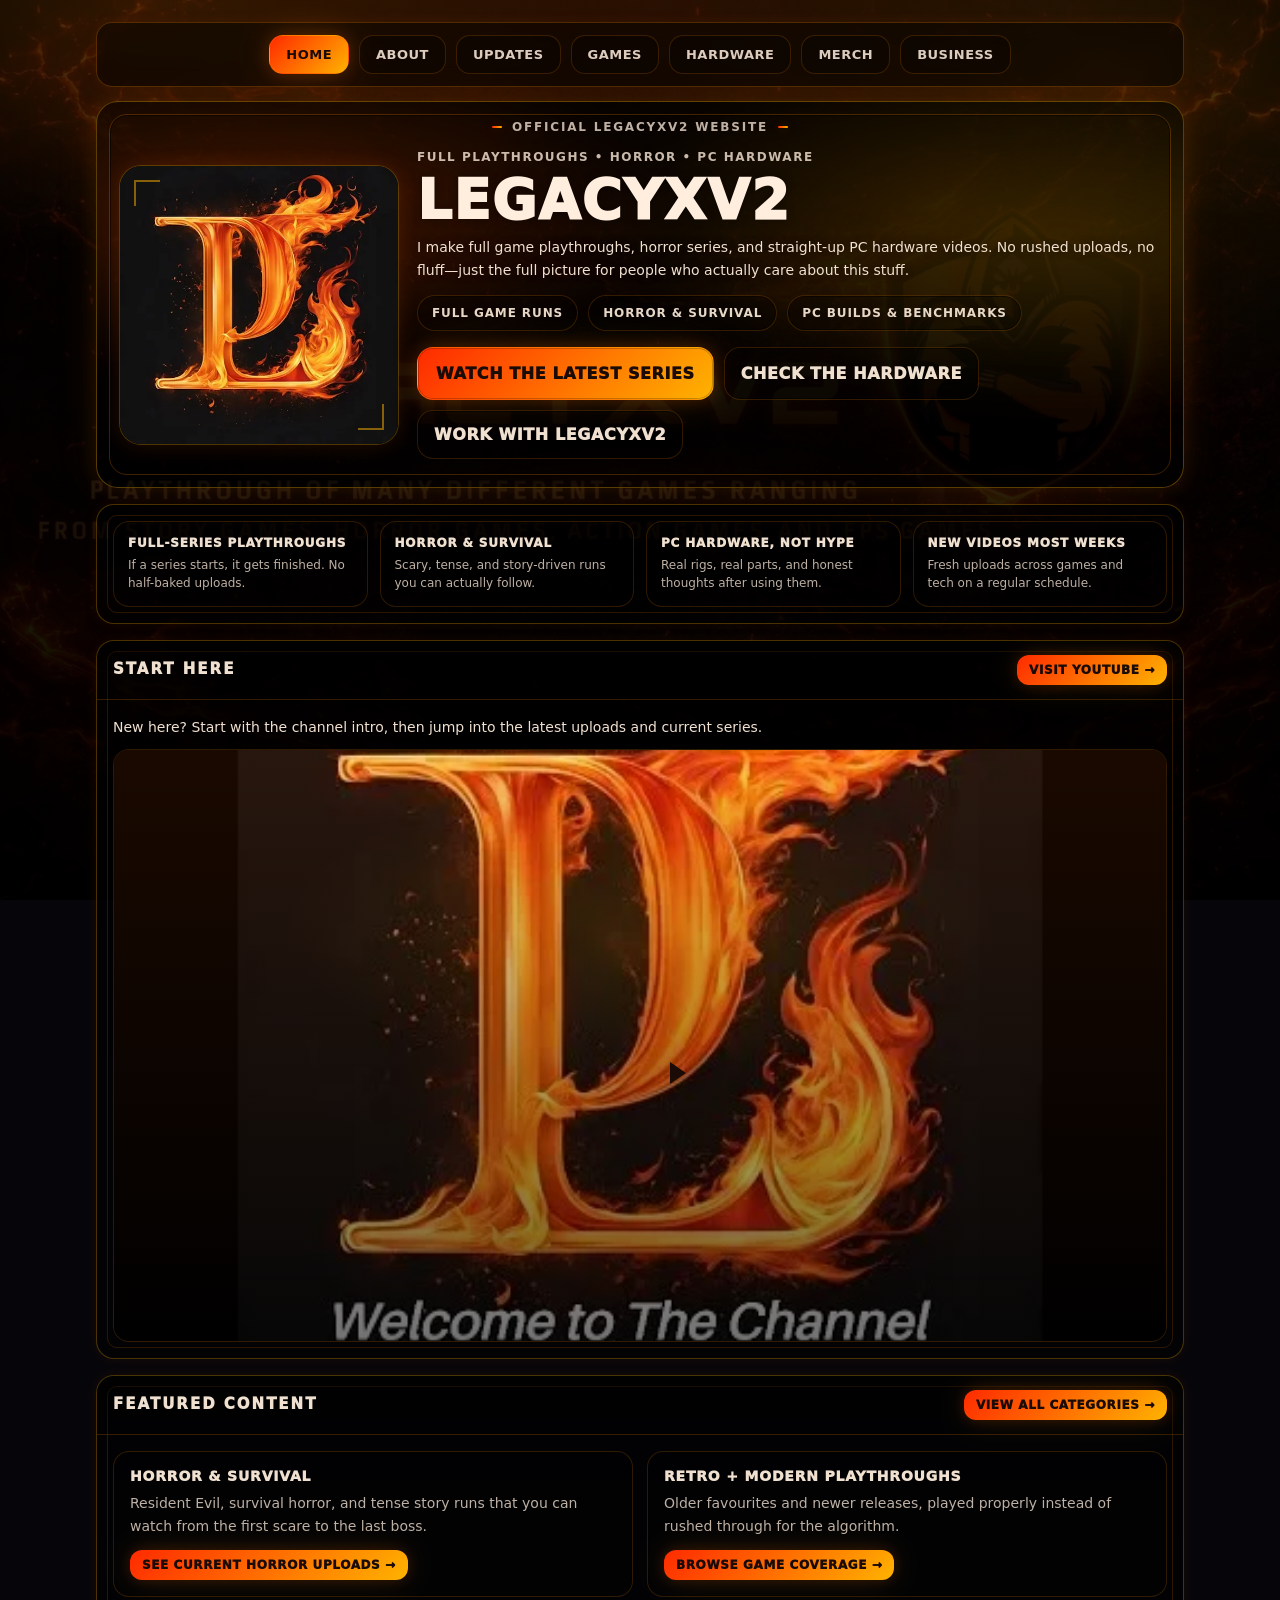
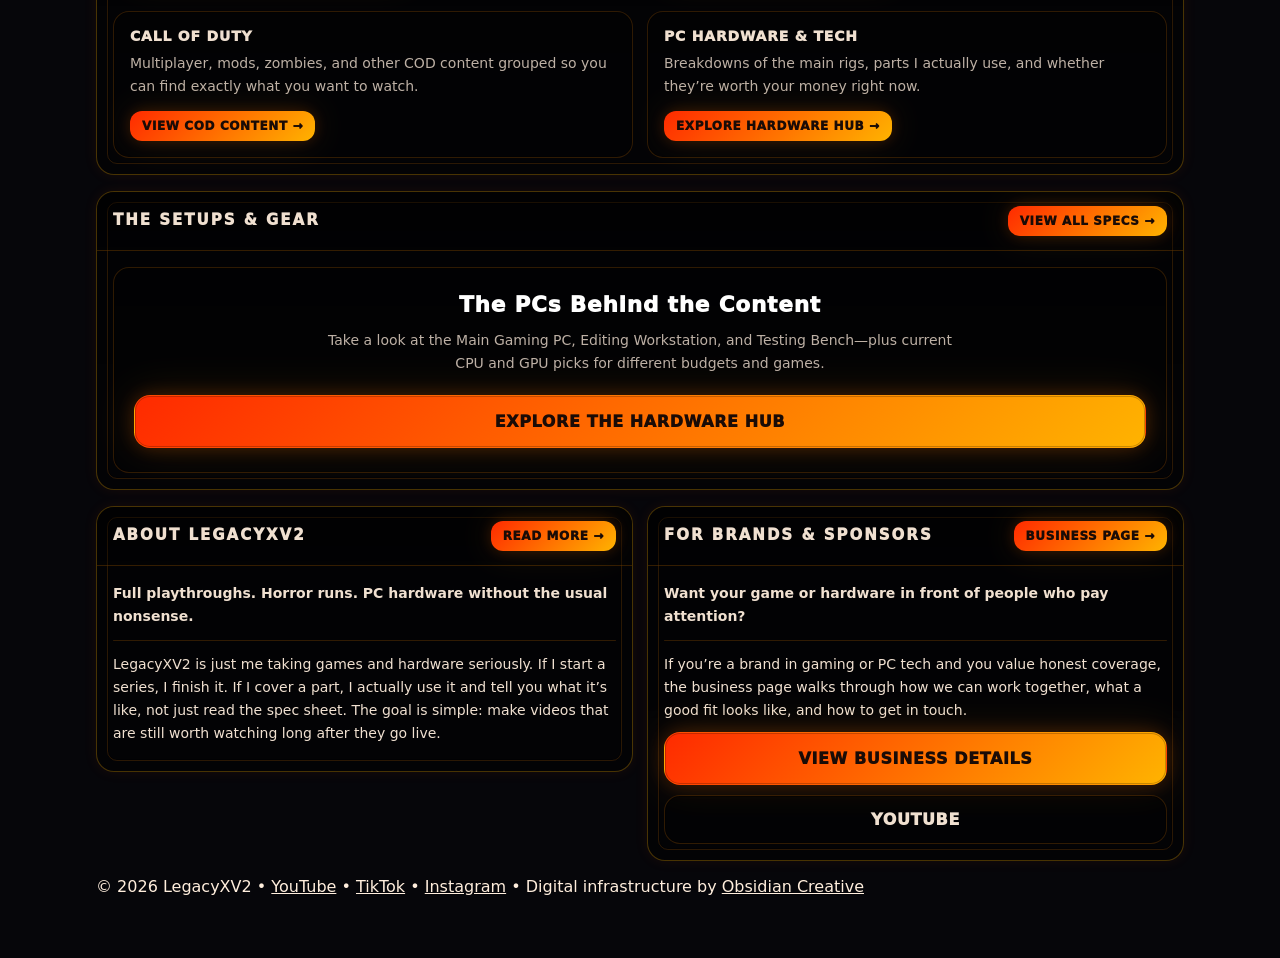
==== commit f79f9be6: "Update index.html" ====
--- a/index.html
+++ b/index.html
@@ -10,25 +10,25 @@
     }
   </script>
 
-  <title>LegacyXV2 — Completionist Gaming Playthroughs & PC Hardware Reviews</title>
-  <meta name="description" content="LegacyXV2 creates completionist gaming playthroughs, horror series, and in-depth PC hardware reviews covering GPUs, CPUs, benchmarks, builds, and tech." />
+  <title>LegacyXV2 — Full Playthroughs, Horror, and PC Hardware</title>
+  <meta name="description" content="Full game playthroughs, horror series, and straight-up PC hardware videos. No rushed uploads, no fluff—just the full picture for people who care about the details." />
   <meta name="robots" content="index,follow" />
   <link rel="canonical" href="https://legacyxv2.co.uk/" />
 
   <meta property="og:site_name" content="LegacyXV2" />
   <meta property="og:type" content="website" />
   <meta property="og:url" content="https://legacyxv2.co.uk/" />
-  <meta property="og:title" content="LegacyXV2 — Completionist Gaming Playthroughs & PC Hardware Reviews" />
-  <meta property="og:description" content="Completionist game series, horror playthroughs, and no-BS PC hardware coverage. New uploads weekly." />
+  <meta property="og:title" content="LegacyXV2 — Full Playthroughs, Horror, and PC Hardware" />
+  <meta property="og:description" content="Full game playthroughs, horror series, and honest PC hardware coverage. New uploads weekly." />
   <meta property="og:image" content="https://legacyxv2.co.uk/og-legacyxv2.jpg" />
   <meta property="og:image:secure_url" content="https://legacyxv2.co.uk/og-legacyxv2.jpg" />
-  <meta property="og:image:alt" content="LegacyXV2 — Completionist Gaming Playthroughs & PC Hardware Reviews" />
+  <meta property="og:image:alt" content="LegacyXV2 — Full Playthroughs, Horror, and PC Hardware" />
   <meta property="og:image:width" content="1200" />
   <meta property="og:image:height" content="630" />
 
   <meta name="twitter:card" content="summary_large_image" />
-  <meta name="twitter:title" content="LegacyXV2 — Completionist Gaming Playthroughs & PC Hardware Reviews" />
-  <meta name="twitter:description" content="Completionist game series, horror playthroughs, and no-BS PC hardware coverage. New uploads weekly." />
+  <meta name="twitter:title" content="LegacyXV2 — Full Playthroughs, Horror, and PC Hardware" />
+  <meta name="twitter:description" content="Full game playthroughs, horror series, and honest PC hardware coverage. New uploads weekly." />
   <meta name="twitter:image" content="https://legacyxv2.co.uk/og-legacyxv2.jpg" />
 
   <link rel="icon" href="/favicon.ico" />
@@ -53,7 +53,7 @@
         "@id": "https://legacyxv2.co.uk/#website",
         "url": "https://legacyxv2.co.uk/",
         "name": "LegacyXV2",
-        "description": "Completionist gaming playthroughs and in-depth PC hardware reviews.",
+        "description": "Full game playthroughs, horror series, and honest PC hardware videos.",
         "inLanguage": "en-GB",
         "publisher": { "@id": "https://legacyxv2.co.uk/#brand" }
       },
@@ -61,7 +61,7 @@
         "@type": "WebPage",
         "@id": "https://legacyxv2.co.uk/#webpage",
         "url": "https://legacyxv2.co.uk/",
-        "name": "LegacyXV2 — Completionist Gaming Playthroughs & PC Hardware Reviews",
+        "name": "LegacyXV2 — Full Playthroughs, Horror, and PC Hardware",
         "isPartOf": { "@id": "https://legacyxv2.co.uk/#website" },
         "about": { "@id": "https://legacyxv2.co.uk/#brand" },
         "mainEntity": { "@id": "https://legacyxv2.co.uk/#brand" },
@@ -180,19 +180,19 @@
             <h1 class="heroTitle">LEGACYXV2</h1>
 
             <p class="heroSub">
-              Completionist gaming playthroughs, horror series, and practical PC hardware coverage for people who actually care about the details.
+              I make full game playthroughs, horror series, and straight-up PC hardware videos. No rushed uploads, no fluff—just the full picture for people who actually care about this stuff.
             </p>
 
             <div class="heroChips" aria-hidden="true">
-              <span class="chip">Completionist Series</span>
-              <span class="chip">Retro + Modern</span>
-              <span class="chip">Benchmarks + Builds</span>
+              <span class="chip">Full Game Runs</span>
+              <span class="chip">Horror & Survival</span>
+              <span class="chip">PC Builds & Benchmarks</span>
             </div>
 
             <div class="heroActions">
-              <a class="btnPrimary" href="/updates.html#featured-series">Watch Latest Series</a>
-              <a class="btnGhost" href="/hardware.html">Explore Hardware</a>
-              <a class="btnGhost" href="/business.html">Work With LegacyXV2</a>
+              <a class="btnPrimary" href="/updates.html#featured-series">Watch the latest series</a>
+              <a class="btnGhost" href="/hardware.html">Check the hardware</a>
+              <a class="btnGhost" href="/business.html">Work with LegacyXV2</a>
             </div>
           </div>
         </div>
@@ -204,19 +204,19 @@
         <div class="proofStrip" role="list" aria-label="LegacyXV2 highlights">
           <div class="proofItem" role="listitem">
             <strong>Full-Series Playthroughs</strong>
-            <span>No rushed, half-finished uploads.</span>
+            <span>If a series starts, it gets finished. No half-baked uploads.</span>
           </div>
           <div class="proofItem" role="listitem">
-            <strong>Horror & Survival Coverage</strong>
-            <span>Focused content lane with strong replay value.</span>
+            <strong>Horror & Survival</strong>
+            <span>Scary, tense, and story-driven runs you can actually follow.</span>
           </div>
           <div class="proofItem" role="listitem">
-            <strong>PC Hardware Reviews</strong>
-            <span>Builds, parts, benchmarks, and practical recommendations.</span>
+            <strong>PC Hardware, Not Hype</strong>
+            <span>Real rigs, real parts, and honest thoughts after using them.</span>
           </div>
           <div class="proofItem" role="listitem">
-            <strong>Weekly Content</strong>
-            <span>Fresh uploads across gaming and tech.</span>
+            <strong>New Videos Most Weeks</strong>
+            <span>Fresh uploads across games and tech on a regular schedule.</span>
           </div>
         </div>
       </div>
@@ -230,7 +230,7 @@
 
       <div class="panelBody">
         <p class="sectionIntro">
-          New here? Watch the channel introduction first, then head to the latest uploads and current series.
+          New here? Start with the channel intro, then jump into the latest uploads and current series.
         </p>
 
         <div class="introVideo ytLite" data-yt="EZhBBKnVXdI" role="group" aria-label="LegacyXV2 Introduction video">
@@ -265,32 +265,32 @@
     <section class="panel">
       <div class="panelHead panelHead--split">
         <h2 class="panelTitle">Featured Content</h2>
-        <a class="miniLink" href="/game.html">View All Categories →</a>
+        <a class="miniLink" href="/game.html">View all categories →</a>
       </div>
 
       <div class="panelBody">
         <div class="featureGrid">
           <article class="featureCard">
             <h3>Horror & Survival</h3>
-            <p>Resident Evil, survival horror, and tension-heavy series built for people who want the full experience.</p>
+            <p>Resident Evil, survival horror, and tense story runs that you can watch from the first scare to the last boss.</p>
             <a class="miniLink" href="/updates.html#horror-lane">See current horror uploads →</a>
           </article>
 
           <article class="featureCard">
             <h3>Retro + Modern Playthroughs</h3>
-            <p>Detailed series across classic and modern titles, with completionist attention instead of rushed filler.</p>
+            <p>Older favourites and newer releases, played properly instead of rushed through for the algorithm.</p>
             <a class="miniLink" href="/game.html">Browse game coverage →</a>
           </article>
 
           <article class="featureCard">
             <h3>Call of Duty</h3>
-            <p>Multiplayer, mods, zombies, and related content grouped into a clear content lane.</p>
+            <p>Multiplayer, mods, zombies, and other COD content grouped so you can find exactly what you want to watch.</p>
             <a class="miniLink" href="/updates.html#cod-lane">View COD content →</a>
           </article>
 
           <article class="featureCard">
             <h3>PC Hardware & Tech</h3>
-            <p>Rig breakdowns, component reviews, and buyer-focused hardware recommendations.</p>
+            <p>Breakdowns of the main rigs, parts I actually use, and whether they’re worth your money right now.</p>
             <a class="miniLink" href="/hardware.html">Explore hardware hub →</a>
           </article>
         </div>
@@ -300,16 +300,16 @@
     <section class="panel">
       <div class="panelHead panelHead--split">
         <h2 class="panelTitle">The Setups & Gear</h2>
-        <a class="miniLink" href="/hardware.html">View All Specs →</a>
+        <a class="miniLink" href="/hardware.html">View all specs →</a>
       </div>
 
       <div class="panelBody">
         <div class="hardwareTeaser">
           <h3>The PCs Behind the Content</h3>
           <p>
-            See the Main Gaming PC, Editing Workstation, and Testing Bench—plus current CPU and GPU recommendations for different budgets and use cases.
+            Take a look at the Main Gaming PC, Editing Workstation, and Testing Bench—plus current CPU and GPU picks for different budgets and games.
           </p>
-          <a href="/hardware.html" class="btnPrimary">Explore the Hardware Hub</a>
+          <a href="/hardware.html" class="btnPrimary">Explore the hardware hub</a>
         </div>
       </div>
     </section>
@@ -318,18 +318,18 @@
       <section class="panel">
         <div class="panelHead panelHead--split">
           <h2 class="panelTitle">About LegacyXV2</h2>
-          <a class="miniLink" href="/about.html">Read More →</a>
+          <a class="miniLink" href="/about.html">Read more →</a>
         </div>
 
         <div class="panelBody aboutBody">
           <p class="aboutLead">
-            Full playthroughs. Horror series. PC hardware without the usual fluff.
+            Full playthroughs. Horror runs. PC hardware without the usual nonsense.
           </p>
 
           <div class="aboutDivider" aria-hidden="true"></div>
 
           <p>
-            LegacyXV2 is built around thorough gaming coverage and practical hardware content. The focus is simple: finish what gets started, cover the details properly, and make content worth watching beyond the first click.
+            LegacyXV2 is just me taking games and hardware seriously. If I start a series, I finish it. If I cover a part, I actually use it and tell you what it’s like, not just read the spec sheet. The goal is simple: make videos that are still worth watching long after they go live.
           </p>
         </div>
       </section>
@@ -337,22 +337,22 @@
       <section class="panel">
         <div class="panelHead panelHead--split">
           <h2 class="panelTitle">For Brands & Sponsors</h2>
-          <a class="miniLink" href="/business.html">Business Page →</a>
+          <a class="miniLink" href="/business.html">Business page →</a>
         </div>
 
         <div class="panelBody">
           <p class="aboutLead">
-            Partnership opportunities across gaming content, hardware coverage, and creator-led promotions.
+            Want your game or hardware in front of people who pay attention?
           </p>
 
           <div class="aboutDivider" aria-hidden="true"></div>
 
           <p>
-            If you are looking to work with a creator brand in gaming and PC tech, the business page covers partnership routes, brand fit, and contact options.
+            If you’re a brand in gaming or PC tech and you value honest coverage, the business page walks through how we can work together, what a good fit looks like, and how to get in touch.
           </p>
 
           <div class="linksGrid">
-            <a class="btnPrimary" href="/business.html">View Business Details</a>
+            <a class="btnPrimary" href="/business.html">View business details</a>
             <a class="btnGhost" href="https://youtube.com/@legacyxv2" target="_blank" rel="noopener">YouTube</a>
           </div>
         </div>
--- a/styles.css
+++ b/styles.css
@@ -1605,6 +1605,15 @@
 }
 
 /* =========================================================
+   ANCHOR OFFSET FOR STICKY NAV
+========================================================= */
+.mediaCard[id],
+.panel[id],
+section[id]{
+  scroll-margin-top: 96px;
+}
+
+/* =========================================================
    RESPONSIVE
 ========================================================= */
 @media (min-width: 820px){
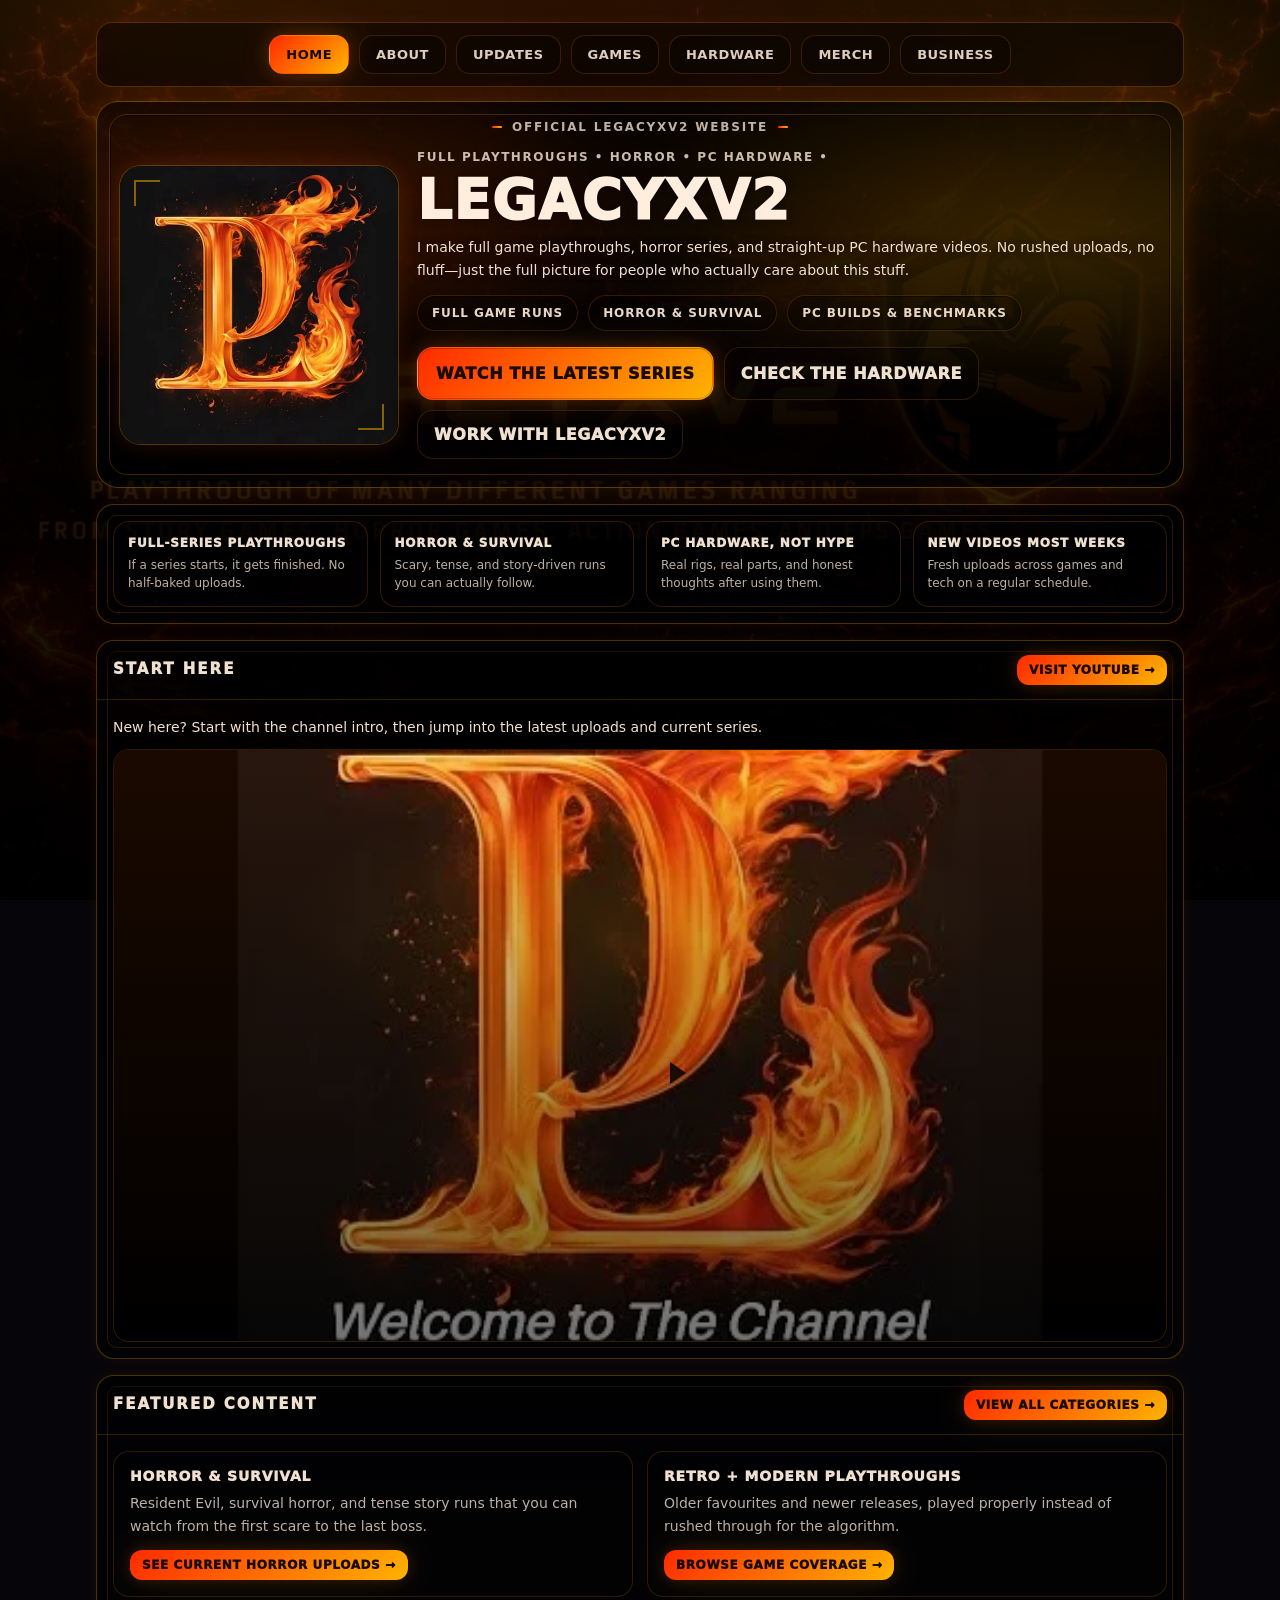
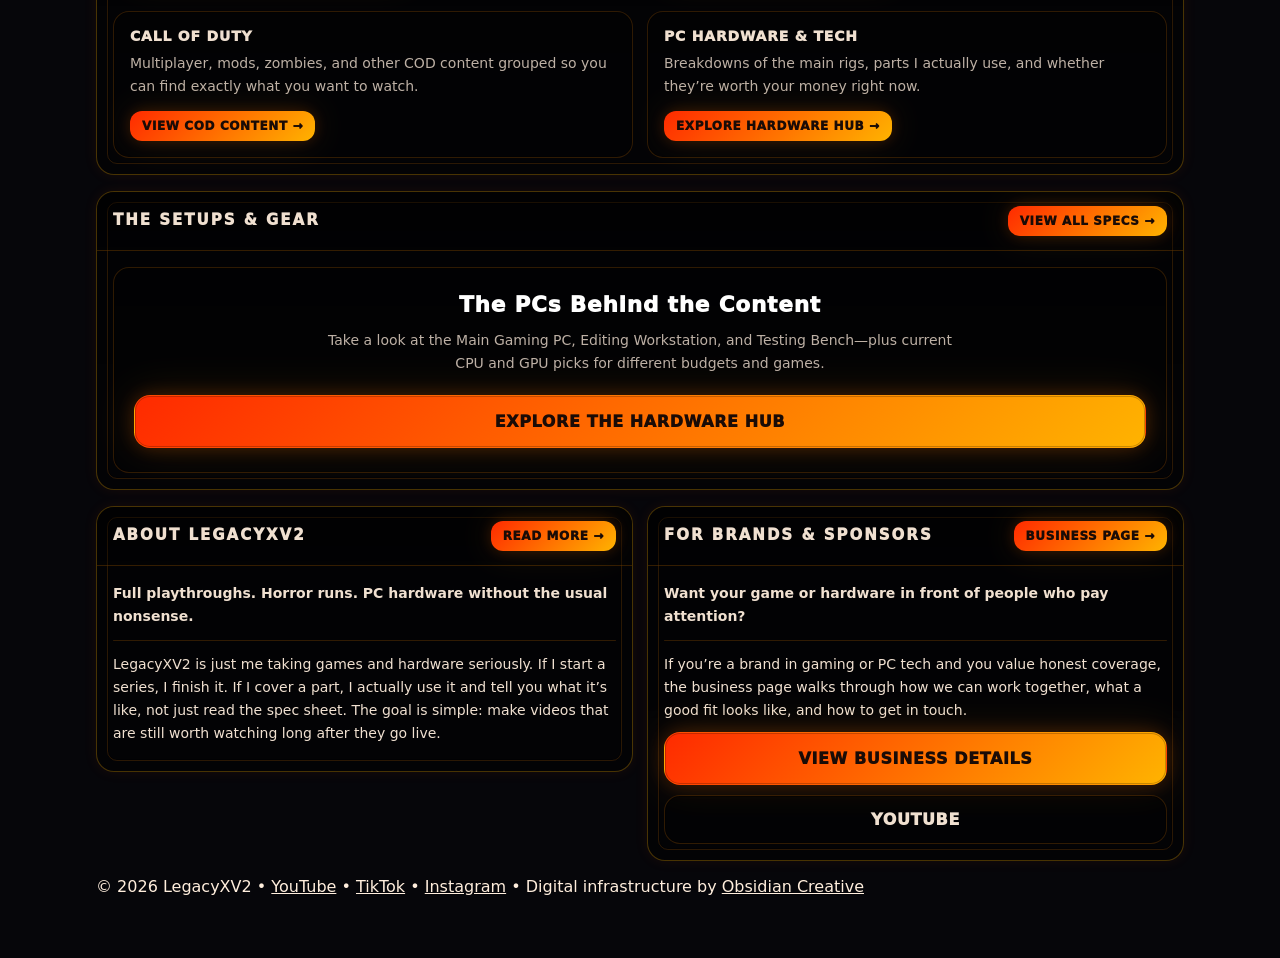
==== commit 7fcaf508: "456456564" ====
--- a/index.html
+++ b/index.html
@@ -175,8 +175,7 @@
           </div>
 
           <div class="heroCopy">
-            <div class="heroRole">FULL PLAYTHROUGHS • HORROR • PC HARDWARE</div>
-
+            <div class="heroRole">FULL PLAYTHROUGHS • HORROR • PC HARDWARE • </div>
             <h1 class="heroTitle">LEGACYXV2</h1>
 
             <p class="heroSub">
